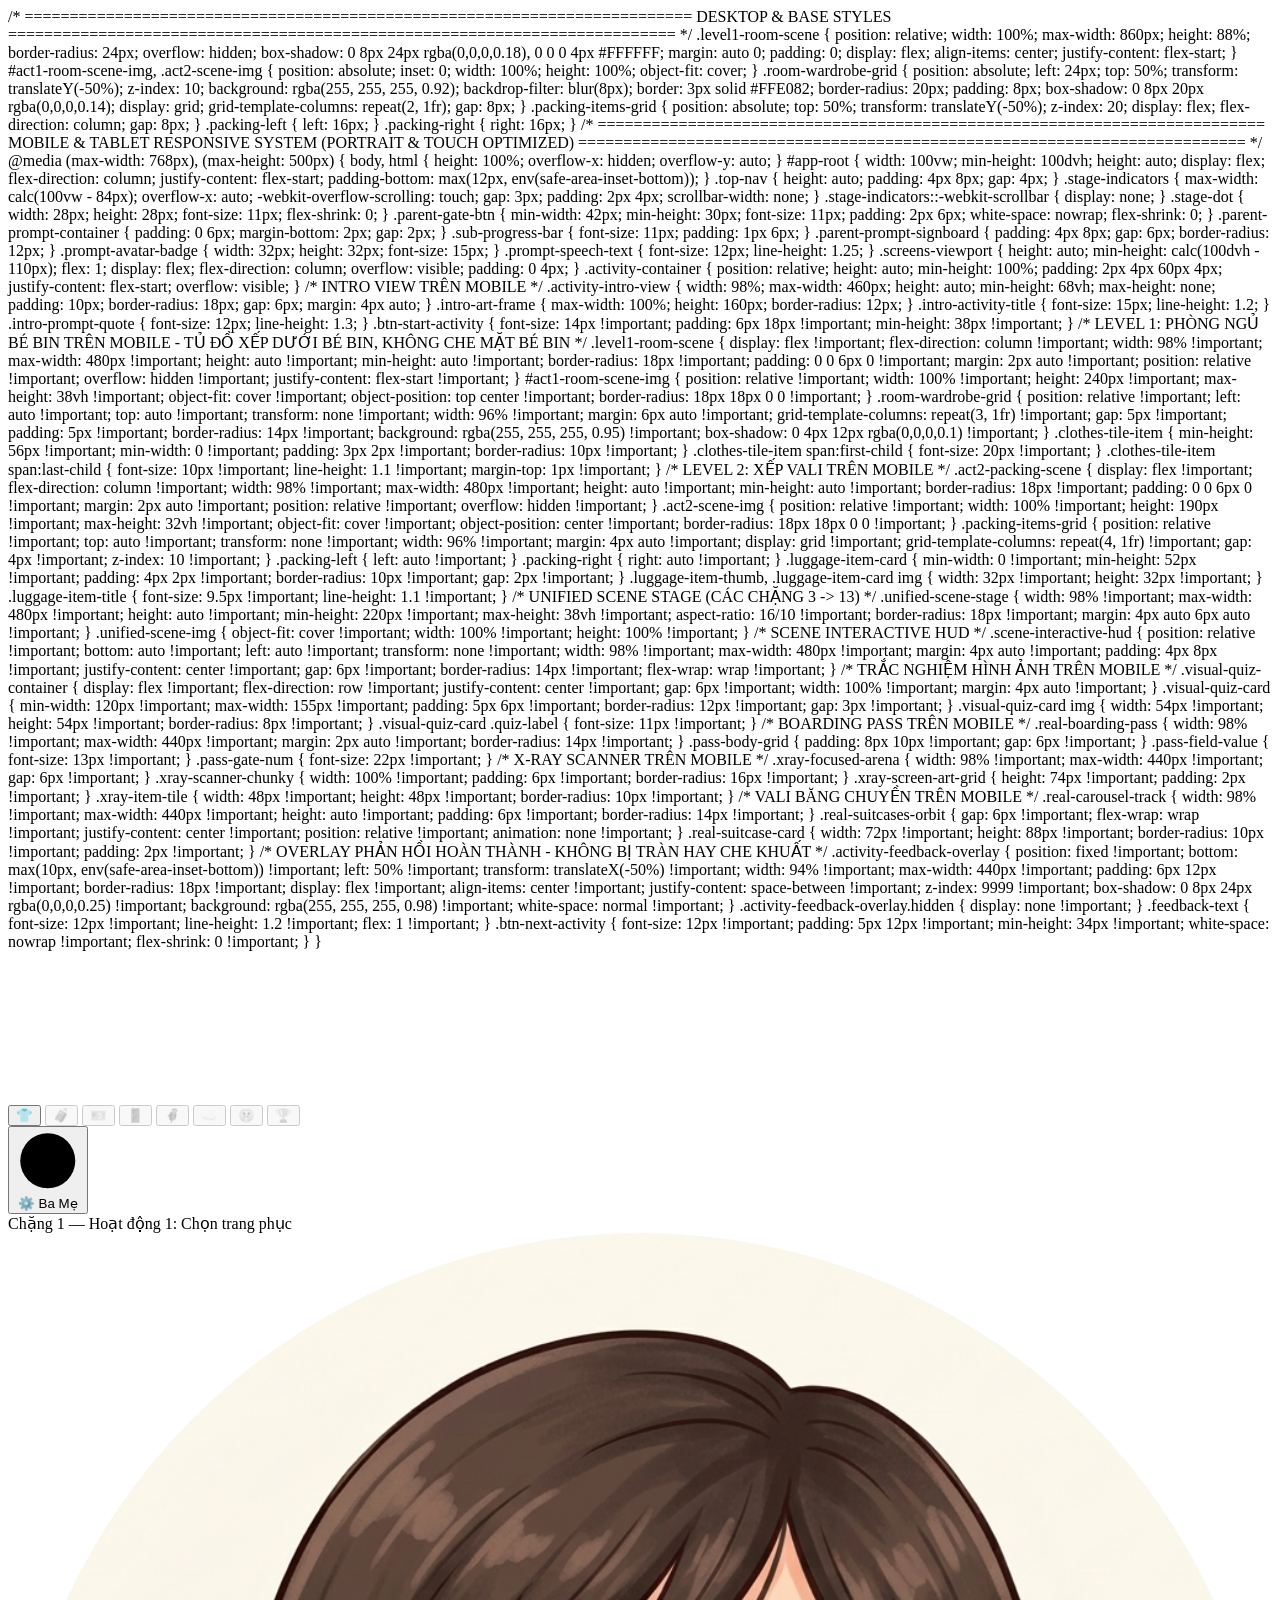
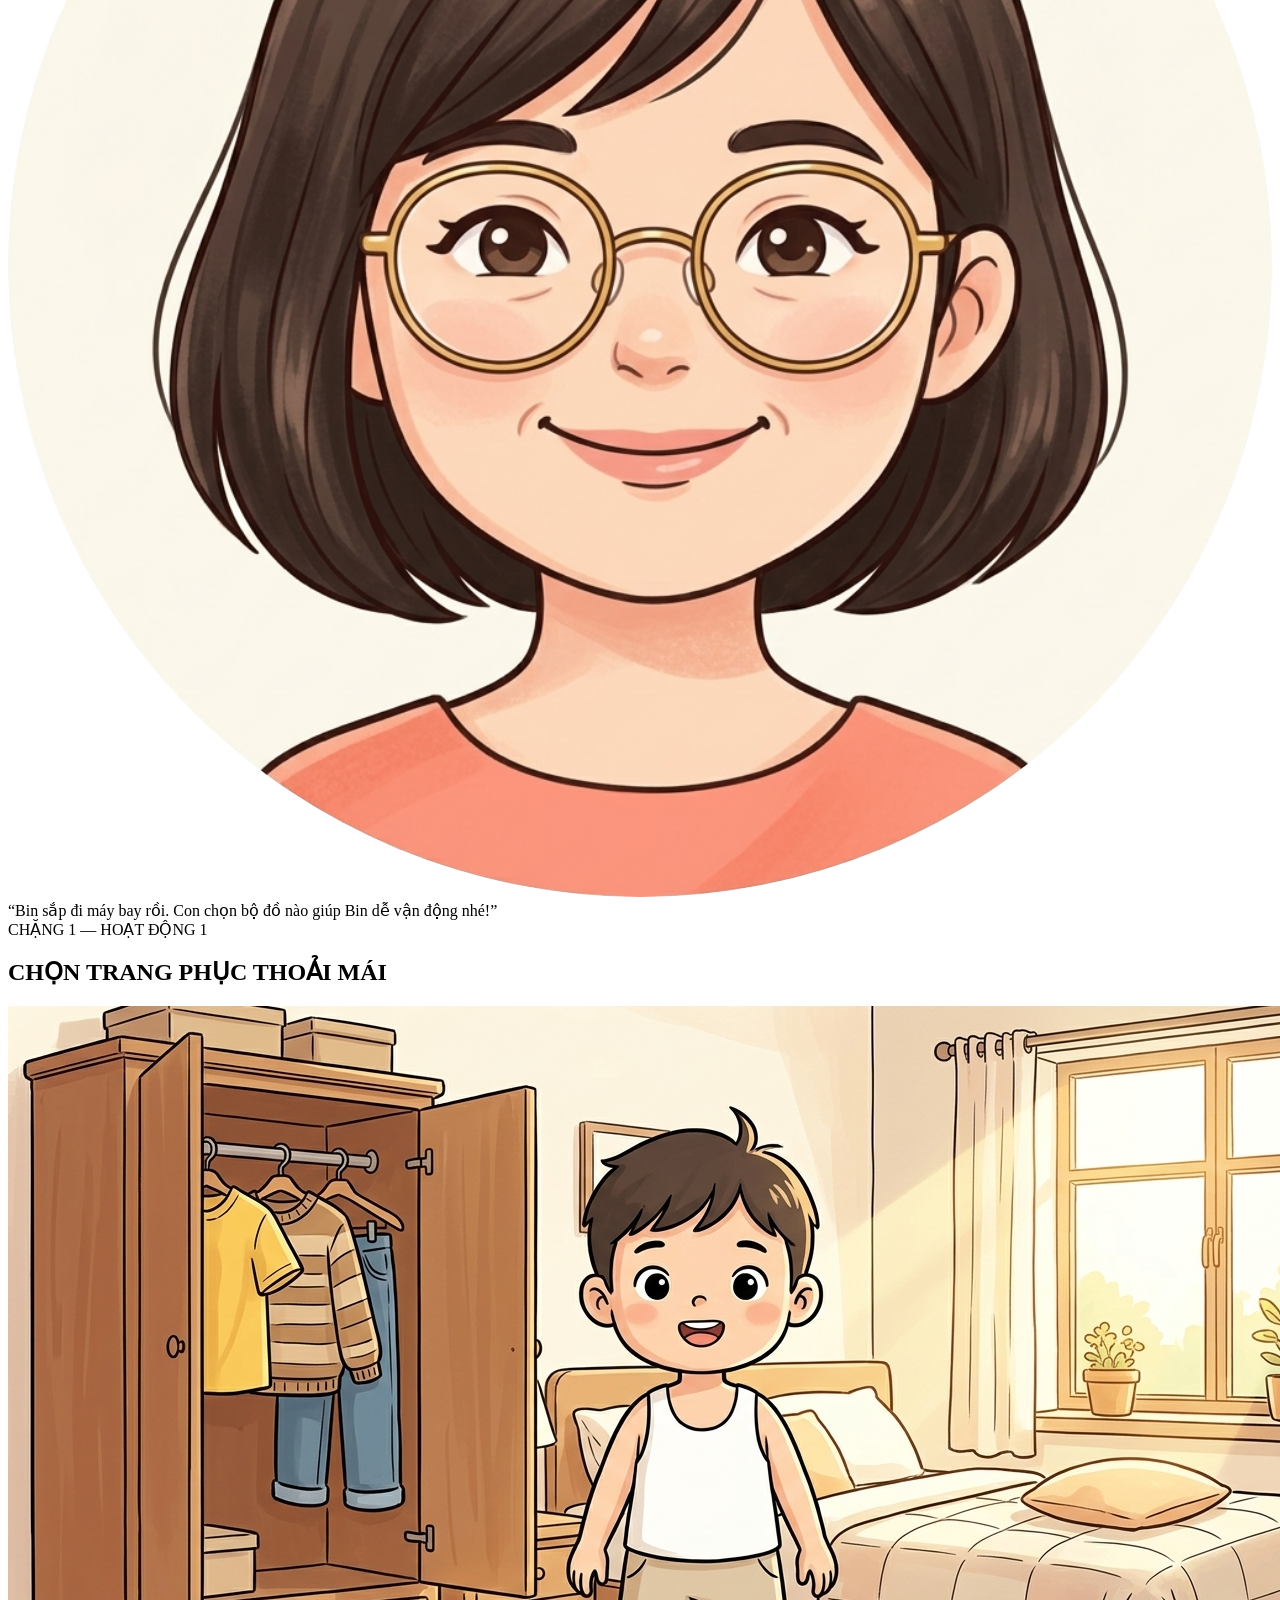
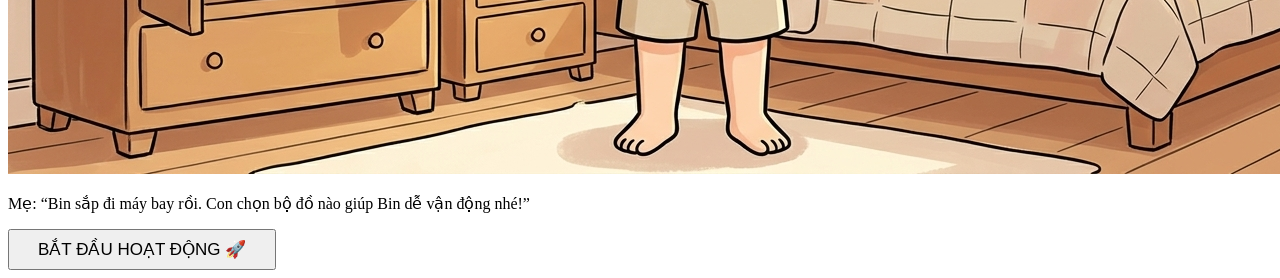
==== index.html @ 5a69c2fc "Mobile UI Optimization: Responsive layout for mobile portrait, prevent wardrobe and suitcase UI from" ====
<!DOCTYPE html>
<html lang="vi">
<head>
    <meta charset="UTF-8">
    <meta name="viewport" content="width=device-width, initial-scale=1.0, maximum-scale=3.0, user-scalable=yes, viewport-fit=cover">
    <title>Cùng Bé Bin Đi Máy Bay (13 Hoạt Động Kỹ Năng Độc Lập - Master Storybook UI)</title>
    <link rel="preconnect" href="https://fonts.googleapis.com">
    <link rel="preconnect" href="https://fonts.gstatic.com" crossorigin>
    <link href="https://fonts.googleapis.com/css2?family=Nunito:wght@700;800;900&display=swap" rel="stylesheet">
/* ==========================================================================
   DESKTOP & BASE STYLES
   ========================================================================== */
.level1-room-scene {
    position: relative;
    width: 100%;
    max-width: 860px;
    height: 88%;
    border-radius: 24px;
    overflow: hidden;
    box-shadow: 0 8px 24px rgba(0,0,0,0.18), 0 0 0 4px #FFFFFF;
    margin: auto 0;
    padding: 0;
    display: flex;
    align-items: center;
    justify-content: flex-start;
}
#act1-room-scene-img, .act2-scene-img {
    position: absolute;
    inset: 0;
    width: 100%;
    height: 100%;
    object-fit: cover;
}
.room-wardrobe-grid {
    position: absolute;
    left: 24px;
    top: 50%;
    transform: translateY(-50%);
    z-index: 10;
    background: rgba(255, 255, 255, 0.92);
    backdrop-filter: blur(8px);
    border: 3px solid #FFE082;
    border-radius: 20px;
    padding: 8px;
    box-shadow: 0 8px 20px rgba(0,0,0,0.14);
    display: grid;
    grid-template-columns: repeat(2, 1fr);
    gap: 8px;
}
.packing-items-grid {
    position: absolute;
    top: 50%;
    transform: translateY(-50%);
    z-index: 20;
    display: flex;
    flex-direction: column;
    gap: 8px;
}
.packing-left { left: 16px; }
.packing-right { right: 16px; }

/* ==========================================================================
   MOBILE & TABLET RESPONSIVE SYSTEM (PORTRAIT & TOUCH OPTIMIZED)
   ========================================================================== */
@media (max-width: 768px), (max-height: 500px) {
    body, html {
        height: 100%;
        overflow-x: hidden;
        overflow-y: auto;
    }
    #app-root {
        width: 100vw;
        min-height: 100dvh;
        height: auto;
        display: flex;
        flex-direction: column;
        justify-content: flex-start;
        padding-bottom: max(12px, env(safe-area-inset-bottom));
    }
    .top-nav {
        height: auto;
        padding: 4px 8px;
        gap: 4px;
    }
    .stage-indicators {
        max-width: calc(100vw - 84px);
        overflow-x: auto;
        -webkit-overflow-scrolling: touch;
        gap: 3px;
        padding: 2px 4px;
        scrollbar-width: none;
    }
    .stage-indicators::-webkit-scrollbar {
        display: none;
    }
    .stage-dot {
        width: 28px;
        height: 28px;
        font-size: 11px;
        flex-shrink: 0;
    }
    .parent-gate-btn {
        min-width: 42px;
        min-height: 30px;
        font-size: 11px;
        padding: 2px 6px;
        white-space: nowrap;
        flex-shrink: 0;
    }
    .parent-prompt-container {
        padding: 0 6px;
        margin-bottom: 2px;
        gap: 2px;
    }
    .sub-progress-bar {
        font-size: 11px;
        padding: 1px 6px;
    }
    .parent-prompt-signboard {
        padding: 4px 8px;
        gap: 6px;
        border-radius: 12px;
    }
    .prompt-avatar-badge {
        width: 32px;
        height: 32px;
        font-size: 15px;
    }
    .prompt-speech-text {
        font-size: 12px;
        line-height: 1.25;
    }
    .screens-viewport {
        height: auto;
        min-height: calc(100dvh - 110px);
        flex: 1;
        display: flex;
        flex-direction: column;
        overflow: visible;
        padding: 0 4px;
    }
    .activity-container {
        position: relative;
        height: auto;
        min-height: 100%;
        padding: 2px 4px 60px 4px;
        justify-content: flex-start;
        overflow: visible;
    }

    /* INTRO VIEW TRÊN MOBILE */
    .activity-intro-view {
        width: 98%;
        max-width: 460px;
        height: auto;
        min-height: 68vh;
        max-height: none;
        padding: 10px;
        border-radius: 18px;
        gap: 6px;
        margin: 4px auto;
    }
    .intro-art-frame {
        max-width: 100%;
        height: 160px;
        border-radius: 12px;
    }
    .intro-activity-title {
        font-size: 15px;
        line-height: 1.2;
    }
    .intro-prompt-quote {
        font-size: 12px;
        line-height: 1.3;
    }
    .btn-start-activity {
        font-size: 14px !important;
        padding: 6px 18px !important;
        min-height: 38px !important;
    }

    /* LEVEL 1: PHÒNG NGỦ BÉ BIN TRÊN MOBILE - TỦ ĐỒ XẾP DƯỚI BÉ BIN, KHÔNG CHE MẶT BÉ BIN */
    .level1-room-scene {
        display: flex !important;
        flex-direction: column !important;
        width: 98% !important;
        max-width: 480px !important;
        height: auto !important;
        min-height: auto !important;
        border-radius: 18px !important;
        padding: 0 0 6px 0 !important;
        margin: 2px auto !important;
        position: relative !important;
        overflow: hidden !important;
        justify-content: flex-start !important;
    }
    #act1-room-scene-img {
        position: relative !important;
        width: 100% !important;
        height: 240px !important;
        max-height: 38vh !important;
        object-fit: cover !important;
        object-position: top center !important;
        border-radius: 18px 18px 0 0 !important;
    }
    .room-wardrobe-grid {
        position: relative !important;
        left: auto !important;
        top: auto !important;
        transform: none !important;
        width: 96% !important;
        margin: 6px auto !important;
        grid-template-columns: repeat(3, 1fr) !important;
        gap: 5px !important;
        padding: 5px !important;
        border-radius: 14px !important;
        background: rgba(255, 255, 255, 0.95) !important;
        box-shadow: 0 4px 12px rgba(0,0,0,0.1) !important;
    }
    .clothes-tile-item {
        min-height: 56px !important;
        min-width: 0 !important;
        padding: 3px 2px !important;
        border-radius: 10px !important;
    }
    .clothes-tile-item span:first-child {
        font-size: 20px !important;
    }
    .clothes-tile-item span:last-child {
        font-size: 10px !important;
        line-height: 1.1 !important;
        margin-top: 1px !important;
    }

    /* LEVEL 2: XẾP VALI TRÊN MOBILE */
    .act2-packing-scene {
        display: flex !important;
        flex-direction: column !important;
        width: 98% !important;
        max-width: 480px !important;
        height: auto !important;
        min-height: auto !important;
        border-radius: 18px !important;
        padding: 0 0 6px 0 !important;
        margin: 2px auto !important;
        position: relative !important;
        overflow: hidden !important;
    }
    .act2-scene-img {
        position: relative !important;
        width: 100% !important;
        height: 190px !important;
        max-height: 32vh !important;
        object-fit: cover !important;
        object-position: center !important;
        border-radius: 18px 18px 0 0 !important;
    }
    .packing-items-grid {
        position: relative !important;
        top: auto !important;
        transform: none !important;
        width: 96% !important;
        margin: 4px auto !important;
        display: grid !important;
        grid-template-columns: repeat(4, 1fr) !important;
        gap: 4px !important;
        z-index: 10 !important;
    }
    .packing-left { left: auto !important; }
    .packing-right { right: auto !important; }
    .luggage-item-card {
        min-width: 0 !important;
        min-height: 52px !important;
        padding: 4px 2px !important;
        border-radius: 10px !important;
        gap: 2px !important;
    }
    .luggage-item-thumb, .luggage-item-card img {
        width: 32px !important;
        height: 32px !important;
    }
    .luggage-item-title {
        font-size: 9.5px !important;
        line-height: 1.1 !important;
    }

    /* UNIFIED SCENE STAGE (CÁC CHẶNG 3 -> 13) */
    .unified-scene-stage {
        width: 98% !important;
        max-width: 480px !important;
        height: auto !important;
        min-height: 220px !important;
        max-height: 38vh !important;
        aspect-ratio: 16/10 !important;
        border-radius: 18px !important;
        margin: 4px auto 6px auto !important;
    }
    .unified-scene-img {
        object-fit: cover !important;
        width: 100% !important;
        height: 100% !important;
    }

    /* SCENE INTERACTIVE HUD */
    .scene-interactive-hud {
        position: relative !important;
        bottom: auto !important;
        left: auto !important;
        transform: none !important;
        width: 98% !important;
        max-width: 480px !important;
        margin: 4px auto !important;
        padding: 4px 8px !important;
        justify-content: center !important;
        gap: 6px !important;
        border-radius: 14px !important;
        flex-wrap: wrap !important;
    }

    /* TRẮC NGHIỆM HÌNH ẢNH TRÊN MOBILE */
    .visual-quiz-container {
        display: flex !important;
        flex-direction: row !important;
        justify-content: center !important;
        gap: 6px !important;
        width: 100% !important;
        margin: 4px auto !important;
    }
    .visual-quiz-card {
        min-width: 120px !important;
        max-width: 155px !important;
        padding: 5px 6px !important;
        border-radius: 12px !important;
        gap: 3px !important;
    }
    .visual-quiz-card img {
        width: 54px !important;
        height: 54px !important;
        border-radius: 8px !important;
    }
    .visual-quiz-card .quiz-label {
        font-size: 11px !important;
    }

    /* BOARDING PASS TRÊN MOBILE */
    .real-boarding-pass {
        width: 98% !important;
        max-width: 440px !important;
        margin: 2px auto !important;
        border-radius: 14px !important;
    }
    .pass-body-grid {
        padding: 8px 10px !important;
        gap: 6px !important;
    }
    .pass-field-value {
        font-size: 13px !important;
    }
    .pass-gate-num {
        font-size: 22px !important;
    }

    /* X-RAY SCANNER TRÊN MOBILE */
    .xray-focused-arena {
        width: 98% !important;
        max-width: 440px !important;
        gap: 6px !important;
    }
    .xray-scanner-chunky {
        width: 100% !important;
        padding: 6px !important;
        border-radius: 16px !important;
    }
    .xray-screen-art-grid {
        height: 74px !important;
        padding: 2px !important;
    }
    .xray-item-tile {
        width: 48px !important;
        height: 48px !important;
        border-radius: 10px !important;
    }

    /* VALI BĂNG CHUYỀN TRÊN MOBILE */
    .real-carousel-track {
        width: 98% !important;
        max-width: 440px !important;
        height: auto !important;
        padding: 6px !important;
        border-radius: 14px !important;
    }
    .real-suitcases-orbit {
        gap: 6px !important;
        flex-wrap: wrap !important;
        justify-content: center !important;
        position: relative !important;
        animation: none !important;
    }
    .real-suitcase-card {
        width: 72px !important;
        height: 88px !important;
        border-radius: 10px !important;
        padding: 2px !important;
    }

    /* OVERLAY PHẢN HỒI HOÀN THÀNH - KHÔNG BỊ TRÀN HAY CHE KHUẤT */
    .activity-feedback-overlay {
        position: fixed !important;
        bottom: max(10px, env(safe-area-inset-bottom)) !important;
        left: 50% !important;
        transform: translateX(-50%) !important;
        width: 94% !important;
        max-width: 440px !important;
        padding: 6px 12px !important;
        border-radius: 18px !important;
        display: flex !important;
        align-items: center !important;
        justify-content: space-between !important;
        z-index: 9999 !important;
        box-shadow: 0 8px 24px rgba(0,0,0,0.25) !important;
        background: rgba(255, 255, 255, 0.98) !important;
        white-space: normal !important;
    }
    .activity-feedback-overlay.hidden {
        display: none !important;
    }
    .feedback-text {
        font-size: 12px !important;
        line-height: 1.2 !important;
        flex: 1 !important;
    }
    .btn-next-activity {
        font-size: 12px !important;
        padding: 5px 12px !important;
        min-height: 34px !important;
        white-space: nowrap !important;
        flex-shrink: 0 !important;
    }
}
    </style>

<script>
// Tự động tìm nạp ảnh từ bất kỳ thư mục nào trên GitHub (image/, root, assets/images/, Demo.plane/image/)
window.addEventListener('error', function(e) {
  if (e.target && e.target.tagName === 'IMG') {
    const img = e.target;
    const src = img.getAttribute('src') || '';
    if (!src || src.startsWith('data:')) return;

    if (img.dataset.tryCount === undefined) img.dataset.tryCount = '0';
    let count = parseInt(img.dataset.tryCount);
    if (count >= 4) return;
    img.dataset.tryCount = (count + 1).toString();

    const filename = src.split('/').pop().split('?')[0];
    if (!filename) return;

    const candidatePaths = [
      filename,
      'image/' + filename,
      'assets/images/' + filename,
      'Demo.plane/image/' + filename
    ];

    img.src = candidatePaths[count % candidatePaths.length];
  }
}, true);
</script>
<style id="runtime-hotfix-css">
/* ===== HOTFIX SHELL ===== */
.hidden { display: none !important; }
.activity-container { display: none; }
.activity-container.active { display: block; }
.activity-intro-view.hidden,
.activity-gameplay-view.hidden,
.activity-feedback-overlay.hidden { display: none !important; }

.parent-modal-overlay {
  display: none;
  position: fixed;
  inset: 0;
  z-index: 9999;
  background: rgba(22,34,49,.55);
  align-items: center;
  justify-content: center;
  padding: 18px;
}
.parent-modal-overlay.open { display: flex; }
.parent-control-card {
  width: min(720px, 94vw);
  max-height: 88vh;
  overflow: auto;
  background: #fff;
  border-radius: 24px;
  padding: 18px;
  box-shadow: 0 20px 60px rgba(0,0,0,.25);
}
.golden-medal-modal {
  display: none;
  position: fixed;
  inset: 8% 10%;
  z-index: 9000;
  background: rgba(255,255,255,.97);
  border-radius: 28px;
  padding: 20px;
  text-align: center;
  box-shadow: 0 20px 70px rgba(0,0,0,.28);
}
.golden-medal-modal.show { display: block; }

.stage-dot.locked { opacity: .38; cursor: not-allowed; filter: grayscale(1); }
.stage-dot.completed { opacity: .9; }
.stage-dot.active { opacity: 1; filter: none; }

.asset-load-error {
  display:flex;
  align-items:center;
  justify-content:center;
  min-height:140px;
  border:2px dashed #d66;
  background:#fff7f7;
  color:#9d2929;
  border-radius:16px;
  padding:12px;
  font:700 14px/1.4 system-ui,sans-serif;
  text-align:center;
}

#bin-character-mount-lvl1 {
  position: relative;
  min-width: 180px;
  min-height: 300px;
}
.bin-runtime-base,
.bin-runtime-layer {
  position:absolute;
  left:50%;
  transform:translateX(-50%);
  object-fit:contain;
  pointer-events:none;
}
.bin-runtime-base {
  inset:0;
  width:100%;
  height:100%;
}
.bin-runtime-layer.shirt { width:48%; top:31%; z-index:3; }
.bin-runtime-layer.pants { width:46%; top:55%; z-index:4; }
.bin-runtime-layer.shoes { width:52%; top:78%; z-index:5; }

.runtime-selected {
  outline: 4px solid #4CAF50 !important;
  border-color: #4CAF50 !important;
  background: #E8F5E9 !important;
  transform: scale(1.05);
  box-shadow: 0 0 0 4px #A5D6A7, 0 6px 16px rgba(76, 175, 80, 0.35) !important;
}
.clothes-tile-item.shake-wobble,
.luggage-item-card.shake-wobble {
  animation: runtimeShake 0.4s ease-in-out;
  border-color: #E53935 !important;
  background: #FFEBEE !important;
}
.luggage-item-card {
  position: relative;
  transition: all 0.2s cubic-bezier(0.34, 1.56, 0.64, 1);
}
.luggage-item-card.runtime-packed {
  opacity: 0.88;
  background: #E8F5E9 !important;
  border-color: #2E7D32 !important;
  box-shadow: 0 0 0 3px #81C784, 0 4px 12px rgba(46, 125, 50, 0.3) !important;
  pointer-events: none;
}
.luggage-item-card.runtime-packed::after {
  content: '✓ ĐÃ XẾP';
  position: absolute;
  right: -6px;
  top: -8px;
  background: #2E7D32;
  color: white;
  font-size: 10px;
  font-weight: 900;
  padding: 2px 8px;
  border-radius: 999px;
  box-shadow: 0 2px 6px rgba(0,0,0,0.25);
  z-index: 5;
}
.xray-item-tile.runtime-checked {
  outline:4px solid #4caf50;
  border-radius:14px;
}
.gate-hud-btn.runtime-correct {
  background:#c8f7d1 !important;
  border-color:#2e7d32 !important;
}
.real-suitcase-card.runtime-wrong {
  animation: runtimeShake .25s linear 2;
}
@keyframes runtimeShake {
  0%, 100% { transform: translateX(0); }
  25% { transform: translateX(-6px); }
  75% { transform: translateX(6px); }
}

/* ===== REMOVE WHITE BOX AROUND BIN ===== */
.room-bin-character-mount,
#bin-character-mount-lvl1,
.bin-character-frame,
.bin-character-mount {
    background: transparent !important;
    background-color: transparent !important;
    border: none !important;
    outline: none !important;
    box-shadow: none !important;
    border-radius: 0 !important;
    overflow: visible !important;
}

#bin-character-mount-lvl1 img,
.bin-character-frame img,
.bin-character-mount img,
.bin-runtime-base,
.bin-runtime-layer {
    background: transparent !important;
    background-color: transparent !important;
    border: none !important;
    outline: none !important;
    box-shadow: none !important;
}

.room-bin-character-mount::before,
.room-bin-character-mount::after,
.bin-character-frame::before,
.bin-character-frame::after,
.bin-character-mount::before,
.bin-character-mount::after {
    content: none !important;
    display: none !important;
}
</style>

</head>
<body>
    <div id="app-root">
        <!-- Canvas Pháo hoa, Sao lấp lánh & Trái tim -->
        <canvas id="effects-canvas"></canvas>

        <!-- TẦNG 1: TOP BAR - 8 CHẶNG LỚN & CỔNG BA MẸ -->
        <header class="top-nav">
            <nav class="stage-indicators" aria-label="Tiến trình 8 chặng chuyến bay">
                <button class="stage-dot active" data-stage="1" aria-label="Chặng 1: Chuẩn bị trang phục">👕</button>
                <button class="stage-dot locked" data-stage="2" aria-label="Chặng 2: Xếp hành lý">🧳</button>
                <button class="stage-dot locked" data-stage="3" aria-label="Chặng 3: Kiểm tra an ninh">🎫</button>
                <button class="stage-dot locked" data-stage="4" aria-label="Chặng 4: Tìm Cổng Bay">🚪</button>
                <button class="stage-dot locked" data-stage="5" aria-label="Chặng 5: Ngồi trên máy bay">🦸</button>
                <button class="stage-dot locked" data-stage="6" aria-label="Chặng 6: Ngắm mây">☁️</button>
                <button class="stage-dot locked" data-stage="7" aria-label="Chặng 7: Lịch sự">🤫</button>
                <button class="stage-dot locked" data-stage="8" aria-label="Chặng 8: Hạ cánh & Nhận vali">🏆</button>
            </nav>

            <!-- Cổng Ba Mẹ (Giữ 3 giây để mở) -->
            <button id="btn-parent-gate" class="tycoon-btn parent-gate-btn" aria-label="Cổng Ba Mẹ (Giữ 3 giây)">
                <svg class="parent-hold-ring" viewBox="0 0 60 60">
                    <circle id="parent-ring-circle" cx="30" cy="30" r="26"></circle>
                </svg>
                ⚙️ <span>Ba Mẹ</span>
            </button>
        </header>

        <!-- TẦNG 2: TIẾN TRÌNH PHỤ & LỜI THOẠI BA MẸ ĐỌC -->
        <div class="parent-prompt-container">
            <div id="sub-progress-bar" class="sub-progress-bar">
                <span id="sub-progress-text">Chặng 1 — Hoạt động 1: Chọn trang phục</span>
            </div>

            <div class="parent-prompt-signboard">
                <div id="parent-prompt-avatar" class="prompt-avatar-badge">👩</div>
                <span id="parent-prompt-text" class="prompt-speech-text">“Bin sắp đi máy bay rồi. Con chọn bộ đồ nào giúp Bin dễ vận động nhé!”</span>
            </div>
        </div>

        <!-- TẦNG 3: VIEWPORT 13 HOẠT ĐỘNG ĐỘC LẬP -->
        <main class="screens-viewport">

            <!-- ==========================================================================
                 CHẶNG 1 — HOẠT ĐỘNG 1: CHỌN TRANG PHỤC THOẢI MÁI (100% JPG ARTWORK)
                 ========================================================================== -->
            <section id="act-1" class="activity-container active" data-act="1" data-stage="1">
                <div class="activity-intro-view" id="intro-act-1">
                    <span class="intro-header-badge">CHẶNG 1 — HOẠT ĐỘNG 1</span>
                    <h2 class="intro-activity-title">CHỌN TRANG PHỤC THOẢI MÁI</h2>
                    <div class="intro-art-frame">
                        <img src="act1_bedroom_initial_bin_1787803669361.jpg" alt="Phòng ngủ Bé Bin">
                    </div>
                    <p class="intro-prompt-quote">Mẹ: “Bin sắp đi máy bay rồi. Con chọn bộ đồ nào giúp Bin dễ vận động nhé!”</p>
                    <button class="tycoon-btn tycoon-btn-primary btn-start-activity" data-act="1" style="font-size: 17px; padding: 8px 28px;">
                        BẮT ĐẦU HOẠT ĐỘNG 🚀
                    </button>
                </div>

                <div class="activity-gameplay-view hidden" id="gameplay-act-1">
                    <div class="level1-room-scene">
                        <!-- Bối cảnh 16:9 của Bé Bin trong phòng ngủ -->
                        <img id="act1-room-scene-img" src="act1_bedroom_initial_bin_1787803669361.jpg" alt="Phòng ngủ Bé Bin">

                        <!-- Tủ quần áo bên trái căn phòng (Desktop) / Bên dưới Bé Bin (Mobile) -->
                        <div class="room-wardrobe-grid">
                            <button class="clothes-tile-item" data-clothing-item="true" data-fit="soft" data-type="shirt">
                                <span>👕</span>
                                <span>Áo thun máy bay</span>
                            </button>
                            <button class="clothes-tile-item" data-clothing-item="true" data-fit="stiff" data-type="jeans">
                                <span>👖</span>
                                <span>Quần bò cứng</span>
                            </button>
                            <button class="clothes-tile-item" data-clothing-item="true" data-fit="soft" data-type="pants">
                                <span>🩳</span>
                                <span>Quần short cam</span>
                            </button>
                            <button class="clothes-tile-item" data-clothing-item="true" data-fit="stiff" data-type="dress">
                                <span>👗</span>
                                <span>Bộ yếm rườm rà</span>
                            </button>
                            <button class="clothes-tile-item" data-clothing-item="true" data-fit="soft" data-type="shoes">
                                <span>👟</span>
                                <span>Giày dán xé</span>
                            </button>
                            <button class="clothes-tile-item" data-clothing-item="true" data-fit="stiff" data-type="boots">
                                <span>🥾</span>
                                <span>Bốt cao cổ</span>
                            </button>
                        </div>
                    </div>

                    <div class="activity-feedback-overlay hidden" id="feedback-act-1">
                        <span class="feedback-text">Mẹ: “Bin sẵn sàng rồi! Mình đi xếp vali nhé!”</span>
                        <button class="tycoon-btn tycoon-btn-green btn-next-activity" data-next="2">
                            TIẾP TỤC 🧳 ➡️
                        </button>
                    </div>
                </div>
            </section>

            <!-- ==========================================================================
                 CHẶNG 2 — HOẠT ĐỘNG 2: XẾP ĐỒ VÀO VALI (100% JPG ARTWORK)
                 ========================================================================== -->
            <section id="act-2" class="activity-container" data-act="2" data-stage="2">
                <div class="activity-intro-view" id="intro-act-2">
                    <span class="intro-header-badge">CHẶNG 2 — HOẠT ĐỘNG 2</span>
                    <h2 class="intro-activity-title">XẾP ĐỒ VÀO VALI</h2>
                    <div class="intro-art-frame">
                        <img src="act2_packing_dad_bin_exact_1787803736224.jpg" alt="Bé Bin và Bố xếp đồ vào vali">
                    </div>
                    <p class="intro-prompt-quote">Bố: “Bin mang gì đi máy bay nhỉ? Con xếp vali giúp Bin nhé!”</p>
                    <button class="tycoon-btn tycoon-btn-primary btn-start-activity" data-act="2" style="font-size: 17px; padding: 8px 28px;">
                        BẮT ĐẦU HOẠT ĐỘNG 🚀
                    </button>
                </div>

                <div class="activity-gameplay-view hidden" id="gameplay-act-2">
                    <div class="level1-room-scene act2-packing-scene">
                        <!-- Ảnh nền Vali Mở Rộng 16:9 cùng Bố và Bé Bin -->
                        <img class="act2-scene-img" src="act2_packing_dad_bin_exact_1787803736224.jpg" alt="Vali mở xếp đồ">

                        <!-- Cột đồ bên trái (Desktop) / Hàng đồ trên (Mobile) -->
                        <div class="packing-items-grid packing-left">
                            <button class="luggage-item-card" data-luggage-item="true" data-category="PACK" data-name="Bỉm em bé">
                                <img class="luggage-item-thumb" src="item_diaper_bin_1787805919326.jpg" alt="Bỉm em bé">
                                <span class="luggage-item-title">Bỉm em bé</span>
                            </button>
                            <button class="luggage-item-card" data-luggage-item="true" data-category="PACK" data-name="Gấu bông nhỏ">
                                <img class="luggage-item-thumb" src="item_teddy_bin_1787805945593.jpg" alt="Gấu bông nhỏ">
                                <span class="luggage-item-title">Gấu bông nhỏ</span>
                            </button>
                            <button class="luggage-item-card" data-luggage-item="true" data-category="PACK" data-name="Quần áo mềm">
                                <img class="luggage-item-thumb" src="item_clothes_bin_1787805969758.jpg" alt="Quần áo mềm">
                                <span class="luggage-item-title">Quần áo mềm</span>
                            </button>
                            <button class="luggage-item-card" data-luggage-item="true" data-category="LEAVE_HOME" data-name="Kéo nhọn">
                                <img class="luggage-item-thumb" src="item_sharp_scissors_1787806087872.jpg" alt="Kéo nhọn">
                                <span class="luggage-item-title">Kéo nhọn</span>
                            </button>
                        </div>

                        <!-- Cột đồ bên phải (Desktop) / Hàng đồ dưới (Mobile) -->
                        <div class="packing-items-grid packing-right">
                            <button class="luggage-item-card" data-luggage-item="true" data-category="PACK" data-name="Bàn chải">
                                <img class="luggage-item-thumb" src="item_toothbrush_bin_1787805999817.jpg" alt="Bàn chải">
                                <span class="luggage-item-title">Bàn chải</span>
                            </button>
                            <button class="luggage-item-card" data-luggage-item="true" data-category="PACK" data-name="Mũ che nắng">
                                <img class="luggage-item-thumb" src="item_sunhat_bin_1787806030489.jpg" alt="Mũ che nắng">
                                <span class="luggage-item-title">Mũ che nắng</span>
                            </button>
                            <button class="luggage-item-card" data-luggage-item="true" data-category="LEAVE_HOME" data-name="Ô tô to">
                                <img class="luggage-item-thumb" src="item_big_car_toy_1787806058422.jpg" alt="Ô tô to">
                                <span class="luggage-item-title">Ô tô to</span>
                            </button>
                            <button class="luggage-item-card" data-luggage-item="true" data-category="LEAVE_HOME" data-name="Bình nước lớn">
                                <img class="luggage-item-thumb" src="item_large_bottle_1787806116315.jpg" alt="Bình nước lớn">
                                <span class="luggage-item-title">Bình nước lớn</span>
                            </button>
                        </div>
                    </div>

                    <div class="activity-feedback-overlay hidden" id="feedback-act-2">
                        <span class="feedback-text">Mẹ: “Vali của Bin sẵn sàng rồi! Đến sân bay thôi!”</span>
                        <button class="tycoon-btn tycoon-btn-green btn-next-activity" data-next="3">
                            ĐẾN SÂN BAY 🚗 ➡️
                        </button>
                    </div>
                </div>
            </section>

            <!-- ==========================================================================
                 CHẶNG 3 — HOẠT ĐỘNG 3: KIỂM TRA VÉ & CHỌN SỐ GHẾ (100% JPG ARTWORK)
                 ========================================================================== -->
            <section id="act-3" class="activity-container" data-act="3" data-stage="3">
                <div class="activity-intro-view" id="intro-act-3">
                    <span class="intro-header-badge">CHẶNG 3 — HOẠT ĐỘNG 3</span>
                    <h2 class="intro-activity-title">KIỂM TRA VÉ & CHỌN SỐ GHẾ</h2>
                    <div class="intro-art-frame">
                        <img src="act3_checkin_mom_bin_exact_1787803769855.jpg" alt="Quầy làm thủ tục sân bay">
                    </div>
                    <p class="intro-prompt-quote">Mẹ: “Đến quầy kiểm tra rồi. Con tìm và chọn số ghế của Bin trên vé nhé!”</p>
                    <button class="tycoon-btn tycoon-btn-primary btn-start-activity" data-act="3" style="font-size: 17px; padding: 8px 28px;">
                        BẮT ĐẦU HOẠT ĐỘNG 🚀
                    </button>
                </div>

                <div class="activity-gameplay-view hidden" id="gameplay-act-3">
                    <div style="display: flex; flex-direction: column; align-items: center; justify-content: center; width: 100%; height: 88%; gap: 14px;">
                        
                        <div style="background: rgba(255, 255, 255, 0.95); padding: 6px 20px; border-radius: 999px; font-size: 14px; font-weight: 900; color: #0277BD; border: 2px solid #81D4FA; box-shadow: 0 4px 10px rgba(0,0,0,0.06);">
                            👇 Chạm vào ô <strong style="color: #E65100;">SỐ GHẾ</strong> trên vé để khoanh tròn và xác nhận
                        </div>

                        <!-- THẺ LÊN MÁY BAY CHUẨN CỦA BÉ BIN -->
                        <div class="real-boarding-pass" id="boarding-pass-card" style="width: 100%; max-width: 660px; background: #FFFFFF; border-radius: 24px; border: 4px solid #0288D1; box-shadow: 0 14px 35px rgba(2, 136, 209, 0.22); overflow: hidden; position: relative;">
                            <!-- Dải tiêu đề vé -->
                            <div style="background: linear-gradient(90deg, #0288D1, #01579B); color: white; padding: 12px 24px; display: flex; justify-content: space-between; align-items: center;">
                                <div style="font-weight: 900; font-size: 16px; display: flex; align-items: center; gap: 8px;">
                                    <span>✈️ THẺ LÊN MÁY BAY (BOARDING PASS)</span>
                                </div>
                                <div style="font-weight: 900; font-size: 14px; background: rgba(255,255,255,0.25); padding: 4px 14px; border-radius: 999px;">
                                    CHUYẾN BAY VN-304
                                </div>
                            </div>
                            
                            <!-- Nội dung vé máy bay -->
                            <div style="padding: 22px 26px; background: #FFFDF9; display: grid; grid-template-columns: 1.4fr 1fr; gap: 16px; align-items: center;">
                                <div style="display: flex; flex-direction: column; gap: 12px;">
                                    <div>
                                        <div style="font-size: 11px; font-weight: 800; color: #78909C; text-transform: uppercase;">HÀNH KHÁCH / PASSENGER</div>
                                        <div style="font-size: 22px; font-weight: 900; color: #01579B;">BÉ BIN 🧒</div>
                                    </div>
                                    
                                    <div style="display: flex; gap: 16px; align-items: center;">
                                        <div>
                                            <div style="font-size: 11px; font-weight: 800; color: #78909C;">TỪ / FROM</div>
                                            <div style="font-size: 17px; font-weight: 900; color: #263238;">HÀ NỘI (HAN)</div>
                                        </div>
                                        <div style="font-size: 22px; color: #0288D1; font-weight: 900;">➔</div>
                                        <div>
                                            <div style="font-size: 11px; font-weight: 800; color: #78909C;">ĐẾN / TO</div>
                                            <div style="font-size: 17px; font-weight: 900; color: #263238;">ĐÀ NẴNG (DAD)</div>
                                        </div>
                                    </div>
                                </div>

                                <div style="display: flex; gap: 12px; justify-content: flex-end; align-items: center;">
                                    <!-- Ô SỐ GHẾ -->
                                    <div id="seat-selection-btn" class="circle-highlight-seat" style="background: #E1F5FE; border: 3px solid #0288D1; border-radius: 18px; padding: 10px 16px; text-align: center; min-width: 90px;">
                                        <div style="font-size: 11px; font-weight: 800; color: #0288D1;">SỐ GHẾ</div>
                                        <div style="font-size: 26px; font-weight: 900; color: #01579B;">12A</div>
                                        <!-- Vòng tròn đỏ vẽ tay -->
                                        <div id="seat-red-circle" class="seat-red-circle"></div>
                                    </div>

                                    <div style="background: #FFF3E0; border: 2px solid #FF9800; border-radius: 18px; padding: 10px 16px; text-align: center; min-width: 90px;">
                                        <div style="font-size: 11px; font-weight: 800; color: #E65100;">CỬA RA</div>
                                        <div style="font-size: 26px; font-weight: 900; color: #E65100;">03</div>
                                    </div>
                                </div>
                            </div>

                            <!-- Con dấu ĐÃ KIỂM TRA -->
                            <div id="pass-stamp-overlay" style="display: none; position: absolute; right: 30px; top: 48%; transform: translateY(-50%) rotate(-12deg); border: 4px solid #D32F2F; color: #D32F2F; padding: 8px 20px; border-radius: 14px; font-weight: 900; font-size: 20px; text-transform: uppercase; letter-spacing: 1.5px; background: rgba(255,255,255,0.92); box-shadow: 0 4px 16px rgba(211,47,47,0.35); z-index: 20;">
                                ✓ ĐÃ KIỂM TRA
                            </div>
                        </div>

                        <button id="btn-show-ticket-3" class="tycoon-btn tycoon-btn-primary" style="font-size: 16px; padding: 8px 28px;">
                            🎫 Chạm chọn Ghế 12A & đóng dấu vé
                        </button>
                    </div>

                    <div class="activity-feedback-overlay hidden" id="feedback-act-3">
                        <span class="feedback-text">Mẹ: “Giỏi lắm! Ghế 12A là ghế cạnh cửa sổ của Bin đấy!”</span>
                        <button class="tycoon-btn tycoon-btn-green btn-next-activity" data-next="4">
                            SOI HÀNH LÝ 📦 ➡️
                        </button>
                    </div>
                </div>
            </section>

            <!-- ==========================================================================
                 CHẶNG 3 — HOẠT ĐỘNG 4: SOI HÀNH LÝ QUA MÁY QUÉT (100% JPG ARTWORK)
                 ========================================================================== -->
            <section id="act-4" class="activity-container" data-act="4" data-stage="3">
                <div class="activity-intro-view" id="intro-act-4">
                    <span class="intro-header-badge">CHẶNG 3 — HOẠT ĐỘNG 4</span>
                    <h2 class="intro-activity-title">SOI HÀNH LÝ QUA MÁY QUÉT</h2>
                    <div class="intro-art-frame">
                        <img src="act4_xray_dad_bin_exact_1787803835711.jpg" alt="Bin và Bố quan sát vali qua máy soi">
                    </div>
                    <p class="intro-prompt-quote">Bố: “Bây giờ vali của Bin sẽ đi qua máy soi. Con xem bên trong có gì nhé!”</p>
                    <button class="tycoon-btn tycoon-btn-primary btn-start-activity" data-act="4" style="font-size: 17px; padding: 8px 28px;">
                        BẮT ĐẦU HOẠT ĐỘNG 🚀
                    </button>
                </div>

                <div class="activity-gameplay-view hidden" id="gameplay-act-4">
                    <div class="unified-scene-stage">
                        <img class="unified-scene-img" src="act4_xray_dad_bin_exact_1787803835711.jpg" alt="Màn hình soi X-Ray">

                        <div class="scene-interactive-hud" style="position: absolute; bottom: 12px; left: 50%; transform: translateX(-50%); z-index: 20; background: rgba(255,255,255,0.95); padding: 8px 18px; border-radius: 18px; display: flex; gap: 10px; align-items: center; box-shadow: 0 6px 16px rgba(0,0,0,0.15);">
                            <span style="font-size: 13px; font-weight: 900; color: #004D40;">Chạm 3 vật an toàn trong vali:</span>
                            <button class="tycoon-btn xray-item-tile" data-name="Bỉm">🍼 Bỉm</button>
                            <button class="tycoon-btn xray-item-tile" data-name="Gấu bông">🧸 Gấu bông</button>
                            <button class="tycoon-btn xray-item-tile" data-name="Quần áo">👕 Quần áo</button>
                            <button class="tycoon-btn xray-item-tile" data-name="Mũ che nắng">👒 Mũ nắng</button>
                        </div>
                    </div>

                    <div class="activity-feedback-overlay hidden" id="feedback-act-4">
                        <span class="feedback-text">Mẹ: “Vali của Bin an toàn rồi! Qua cổng kiểm tra nhé!”</span>
                        <button class="tycoon-btn tycoon-btn-green btn-next-activity" data-next="5">
                            QUA CỔNG AN NINH 🚪 ➡️
                        </button>
                    </div>
                </div>
            </section>

            <!-- ==========================================================================
                 CHẶNG 3 — HOẠT ĐỘNG 5: ĐI QUA CỔNG AN NINH (100% JPG ARTWORK)
                 ========================================================================== -->
            <section id="act-5" class="activity-container" data-act="5" data-stage="3">
                <div class="activity-intro-view" id="intro-act-5">
                    <span class="intro-header-badge">CHẶNG 3 — HOẠT ĐỘNG 5</span>
                    <h2 class="intro-activity-title">ĐI QUA CỔNG AN NINH</h2>
                    <div class="intro-art-frame">
                        <img src="act5_gate_bin_exact_1787803993294.jpg" alt="Bin đi qua cổng an ninh">
                    </div>
                    <p class="intro-prompt-quote">Mẹ: “Đến cổng an ninh rồi. Con giúp Bin đi qua nhé!”</p>
                    <button class="tycoon-btn tycoon-btn-primary btn-start-activity" data-act="5" style="font-size: 17px; padding: 8px 28px;">
                        BẮT ĐẦU HOẠT ĐỘNG 🚀
                    </button>
                </div>

                <div class="activity-gameplay-view hidden" id="gameplay-act-5">
                    <div class="unified-scene-stage">
                        <img id="scene-img-act-5" class="unified-scene-img" src="act5_gate_bin_exact_1787803993294.jpg" alt="Scene Cổng an ninh">

                        <div class="scene-interactive-hud">
                            <button id="btn-walk-gate-5" class="tycoon-btn tycoon-btn-primary" style="font-size: 17px; padding: 8px 24px;">
                                🚶 Chạm để Bin bước qua cổng an ninh
                            </button>
                        </div>
                    </div>

                    <div class="activity-feedback-overlay hidden" id="feedback-act-5">
                        <span class="feedback-text">Mẹ: “Bíp boong! Bin qua cửa an toàn rồi!”</span>
                        <button class="tycoon-btn tycoon-btn-green btn-next-activity" data-next="6">
                            TÌM CỔNG BAY 🚪 ➡️
                        </button>
                    </div>
                </div>
            </section>

            <!-- ==========================================================================
                 CHẶNG 4 — HOẠT ĐỘNG 6: TÌM ĐÚNG CỔNG 03 (100% JPG ARTWORK)
                 ========================================================================== -->
            <section id="act-6" class="activity-container" data-act="6" data-stage="4">
                <div class="activity-intro-view" id="intro-act-6">
                    <span class="intro-header-badge">CHẶNG 4 — HOẠT ĐỘNG 6</span>
                    <h2 class="intro-activity-title">TÌM ĐÚNG CỔNG 03</h2>
                    <div class="intro-art-frame">
                        <img src="act6_gate03_dad_bin_exact_1787804038291.jpg" alt="Tìm Cổng 03">
                    </div>
                    <p class="intro-prompt-quote">Bố: “Vé của Bin ghi số 03. Con tìm cổng số 03 nhé!”</p>
                    <button class="tycoon-btn tycoon-btn-primary btn-start-activity" data-act="6" style="font-size: 17px; padding: 8px 28px;">
                        BẮT ĐẦU HOẠT ĐỘNG 🚀
                    </button>
                </div>

                <div class="activity-gameplay-view hidden" id="gameplay-act-6">
                    <div class="unified-scene-stage">
                        <img class="unified-scene-img" src="act6_gate03_dad_bin_exact_1787804038291.jpg" alt="Sảnh chờ Cổng 03">

                        <div class="scene-interactive-hud">
                            <span style="font-weight: 900; font-size: 13px; color: #37474F;">Vé ghi Cổng 03. Con chọn:</span>
                            <button class="tycoon-btn gate-hud-btn" data-gate="01">Cổng 01</button>
                            <button class="tycoon-btn gate-hud-btn" data-gate="02">Cổng 02</button>
                            <button class="tycoon-btn gate-hud-btn" data-gate="03">Cổng 03 ✈️</button>
                            <button class="tycoon-btn gate-hud-btn" data-gate="05">Cổng 05</button>
                        </div>
                    </div>

                    <div class="activity-feedback-overlay hidden" id="feedback-act-6">
                        <span class="feedback-text">Tiếp viên: “Đúng rồi! Cổng 03 đây rồi! Chào mừng Bin lên máy bay!”</span>
                        <button class="tycoon-btn tycoon-btn-green btn-next-activity" data-next="7">
                            LÊN MÁY BAY ✈️ ➡️
                        </button>
                    </div>
                </div>
            </section>

            <!-- ==========================================================================
                 CHẶNG 5 — HOẠT ĐỘNG 7: CÀI DÂY AN TOÀN (100% JPG ARTWORK)
                 ========================================================================== -->
            <section id="act-7" class="activity-container" data-act="7" data-stage="5">
                <div class="activity-intro-view" id="intro-act-7">
                    <span class="intro-header-badge">CHẶNG 5 — HOẠT ĐỘNG 7</span>
                    <h2 class="intro-activity-title">CÀI DÂY AN TOÀN TRÊN GHẾ</h2>
                    <div class="intro-art-frame">
                        <img src="act7_cabin_family_exact_1787803601954.jpg" alt="Dãy 3 ghế máy bay cùng Bố Mẹ">
                    </div>
                    <p class="intro-prompt-quote">Mẹ: “Bin ngồi vào ghế 12A rồi. Con chọn hành động đúng để bảo vệ an toàn nhé!”</p>
                    <button class="tycoon-btn tycoon-btn-primary btn-start-activity" data-act="7" style="font-size: 17px; padding: 8px 28px;">
                        BẮT ĐẦU HOẠT ĐỘNG 🚀
                    </button>
                </div>

                <div class="activity-gameplay-view hidden" id="gameplay-act-7">
                    <div class="unified-scene-stage">
                        <img id="scene-img-act-7" class="unified-scene-img" src="act7_cabin_family_exact_1787803601954.jpg" alt="Cài dây an toàn 3 ghế">
                        
                        <div class="scene-interactive-hud" id="hud-quiz-act-7">
                            <div class="visual-quiz-container">
                                <button class="visual-quiz-card" data-choice="wrong" data-act="7">
                                    <img src="choice_act7_unbuckled_1787806276793.jpg" class="choice-thumb" alt="Đứng nhảy trên ghế" style="width: 72px; height: 72px; object-fit: cover; border-radius: 12px; margin-bottom: 4px;">
                                    <span class="quiz-label">Đứng nhảy trên ghế</span>
                                </button>
                                <button class="visual-quiz-card" data-choice="correct" data-act="7">
                                    <img src="choice_act7_buckled_1787806309848.jpg" class="choice-thumb" alt="Cài dây an toàn" style="width: 72px; height: 72px; object-fit: cover; border-radius: 12px; margin-bottom: 4px;">
                                    <span class="quiz-label">Cài dây an toàn (CẠCH!)</span>
                                </button>
                            </div>
                        </div>
                    </div>

                    <div class="activity-feedback-overlay hidden" id="feedback-act-7">
                        <span class="feedback-text">Mẹ: “CẠCH! Dây an toàn chắc chắn rồi! Máy bay chuẩn bị cất cánh!”</span>
                        <button class="tycoon-btn tycoon-btn-green btn-next-activity" data-next="8">
                            GIÚP TAI DỄ CHỊU 🥤 ➡️
                        </button>
                    </div>
                </div>
            </section>

            <!-- ==========================================================================
                 CHẶNG 5 — HOẠT ĐỘNG 8: GIÚP TAI DỄ CHỊU (100% JPG ARTWORK)
                 ========================================================================== -->
            <section id="act-8" class="activity-container" data-act="8" data-stage="5">
                <div class="activity-intro-view" id="intro-act-8">
                    <span class="intro-header-badge">CHẶNG 5 — HOẠT ĐỘNG 8</span>
                    <h2 class="intro-activity-title">GIÚP TAI DỄ CHỊU KHI CẤT CÁNH</h2>
                    <div class="intro-art-frame">
                        <img src="act8_cabin_drink_exact_1787803876001.jpg" alt="Bin uống nước trên ghế máy bay">
                    </div>
                    <p class="intro-prompt-quote">Mẹ: “Khi máy bay bay lên cao làm tai khó chịu, con chọn cách nào giúp Bin nhé!”</p>
                    <button class="tycoon-btn tycoon-btn-primary btn-start-activity" data-act="8" style="font-size: 17px; padding: 8px 28px;">
                        BẮT ĐẦU HOẠT ĐỘNG 🚀
                    </button>
                </div>

                <div class="activity-gameplay-view hidden" id="gameplay-act-8">
                    <div class="unified-scene-stage">
                        <img id="scene-img-act-8" class="unified-scene-img" src="act8_cabin_drink_exact_1787803876001.jpg" alt="Bin uống nước trên ghế">
                        
                        <div class="scene-interactive-hud" id="hud-quiz-act-8">
                            <div class="visual-quiz-container">
                                <button class="visual-quiz-card" data-choice="wrong" data-act="8">
                                    <img src="choice_act8_cry_1787806342582.jpg" class="choice-thumb" alt="Bịt tai, khóc nhè" style="width: 72px; height: 72px; object-fit: cover; border-radius: 12px; margin-bottom: 4px;">
                                    <span class="quiz-label">Bịt tai, khóc nhè</span>
                                </button>
                                <button class="visual-quiz-card" data-choice="correct" data-act="8">
                                    <img src="choice_act8_drink_1787806384301.jpg" class="choice-thumb" alt="Uống từng ngụm nước" style="width: 72px; height: 72px; object-fit: cover; border-radius: 12px; margin-bottom: 4px;">
                                    <span class="quiz-label">Uống từng ngụm nước nhỏ</span>
                                </button>
                            </div>
                        </div>
                    </div>

                    <div class="activity-feedback-overlay hidden" id="feedback-act-8">
                        <span class="feedback-text">Bin: “Nuốt nước ực một cái, tai Bin hết khó chịu rồi!”</span>
                        <button class="tycoon-btn tycoon-btn-green btn-next-activity" data-next="9">
                            NGẮM MÂY ☁️ ➡️
                        </button>
                    </div>
                </div>
            </section>

            <!-- ==========================================================================
                 CHẶNG 6 — HOẠT ĐỘNG 9: NGẮM MÂY VÀ TƯỞNG TƯỢNG (100% JPG ARTWORK)
                 ========================================================================== -->
            <section id="act-9" class="activity-container" data-act="9" data-stage="6">
                <div class="activity-intro-view" id="intro-act-9">
                    <span class="intro-header-badge">CHẶNG 6 — HOẠT ĐỘNG 9</span>
                    <h2 class="intro-activity-title">NGẮM MÂY VÀ TƯỞNG TƯỢNG</h2>
                    <div class="intro-art-frame">
                        <img src="scene_act9_window_1787730327041.jpg" alt="Ngắm mây">
                    </div>
                    <p class="intro-prompt-quote">Bin: “Bin thấy đám mây giống hình gì nhỉ? Con nhìn cùng Bin nhé!”</p>
                    <button class="tycoon-btn tycoon-btn-primary btn-start-activity" data-act="9" style="font-size: 17px; padding: 8px 28px;">
                        BẮT ĐẦU HOẠT ĐỘNG 🚀
                    </button>
                </div>

                <div class="activity-gameplay-view hidden" id="gameplay-act-9">
                    <div class="unified-scene-stage">
                        <img id="scene-img-act-9" class="unified-scene-img" src="scene_act9_window_1787730327041.jpg" alt="Scene Ngắm mây qua cửa sổ">

                        <div class="scene-interactive-hud">
                            <span style="font-weight: 900; font-size: 14px; color: #0277BD;">Chạm đám mây:</span>
                            <button class="tycoon-btn morph-cloud-btn" data-name="Chú thỏ 🐰">🐰 Thỏ</button>
                            <button class="tycoon-btn morph-cloud-btn" data-name="Con rồng bay 🐉">🐉 Rồng</button>
                            <button class="tycoon-btn morph-cloud-btn" data-name="Thuyền buồm ⛵">⛵ Thuyền</button>
                        </div>
                    </div>

                    <div class="activity-feedback-overlay hidden" id="feedback-act-9">
                        <span class="feedback-text">Bin: “Những đám mây thật kỳ diệu!”</span>
                        <button class="tycoon-btn tycoon-btn-green btn-next-activity" data-next="10">
                            HỌC NÓI NHỎ 🤫 ➡️
                        </button>
                    </div>
                </div>
            </section>

            <!-- ==========================================================================
                 CHẶNG 7 — HOẠT ĐỘNG 10: NÓI NHỎ VỪA ĐỦ NGHE (100% JPG ARTWORK)
                 ========================================================================== -->
            <section id="act-10" class="activity-container" data-act="10" data-stage="7">
                <div class="activity-intro-view" id="intro-act-10">
                    <span class="intro-header-badge">CHẶNG 7 — HOẠT ĐỘNG 10</span>
                    <h2 class="intro-activity-title">NÓI NHỎ VỪA ĐỦ NGHE</h2>
                    <div class="intro-art-frame">
                        <img src="act10_cabin_whisper_exact_1787803921672.jpg" alt="Nói nhỏ trên ghế máy bay">
                    </div>
                    <p class="intro-prompt-quote">Mẹ: “Trên máy bay đông người, con chọn cách nói chuyện lịch sự nhé!”</p>
                    <button class="tycoon-btn tycoon-btn-primary btn-start-activity" data-act="10" style="font-size: 17px; padding: 8px 28px;">
                        BẮT ĐẦU HOẠT ĐỘNG 🚀
                    </button>
                </div>

                <div class="activity-gameplay-view hidden" id="gameplay-act-10">
                    <div class="unified-scene-stage">
                        <img id="scene-img-act-10" class="unified-scene-img" src="act10_cabin_whisper_exact_1787803921672.jpg" alt="Nói nhỏ dãy 3 ghế">

                        <div class="scene-interactive-hud" id="hud-quiz-act-10">
                            <div class="visual-quiz-container">
                                <button class="visual-quiz-card" data-choice="wrong" data-act="10">
                                    <img src="choice_act10_loud_1787806150946.jpg" class="choice-thumb" alt="Nói to, la hét" style="width: 72px; height: 72px; object-fit: cover; border-radius: 12px; margin-bottom: 4px;">
                                    <span class="quiz-label">Nói to, la hét</span>
                                </button>
                                <button class="visual-quiz-card" data-choice="correct" data-act="10">
                                    <img src="choice_act10_whisper_1787806183105.jpg" class="choice-thumb" alt="Nói nhỏ vừa đủ nghe" style="width: 72px; height: 72px; object-fit: cover; border-radius: 12px; margin-bottom: 4px;">
                                    <span class="quiz-label">Nói nhỏ vừa đủ nghe</span>
                                </button>
                            </div>
                        </div>
                    </div>

                    <div class="activity-feedback-overlay hidden" id="feedback-act-10">
                        <span class="feedback-text">Bin: “Đúng rồi! Mình nói nhỏ vừa đủ nghe để không làm phiền mọi người!”</span>
                        <button class="tycoon-btn tycoon-btn-green btn-next-activity" data-next="11">
                            NGỒI GỌN GÀNG 👟 ➡️
                        </button>
                    </div>
                </div>
            </section>

            <!-- ==========================================================================
                 CHẶNG 7 — HOẠT ĐỘNG 11: NGỒI GỌN — KHÔNG ĐẠP GHẾ TRƯỚC (100% JPG ARTWORK)
                 ========================================================================== -->
            <section id="act-11" class="activity-container" data-act="11" data-stage="7">
                <div class="activity-intro-view" id="intro-act-11">
                    <span class="intro-header-badge">CHẶNG 7 — HOẠT ĐỘNG 11</span>
                    <h2 class="intro-activity-title">NGỒI GỌN — KHÔNG ĐẠP GHẾ TRƯỚC</h2>
                    <div class="intro-art-frame">
                        <img src="act11_cabin_tuckfeet_exact_1787803962458.jpg" alt="Ngồi thu chân gọn gàng">
                    </div>
                    <p class="intro-prompt-quote">Bố: “Con chọn tư thế ngồi ngoan giúp Bin không làm phiền người phía trước nhé!”</p>
                    <button class="tycoon-btn tycoon-btn-primary btn-start-activity" data-act="11" style="font-size: 17px; padding: 8px 28px;">
                        BẮT ĐẦU HOẠT ĐỘNG 🚀
                    </button>
                </div>

                <div class="activity-gameplay-view hidden" id="gameplay-act-11">
                    <div class="unified-scene-stage">
                        <img id="scene-img-act-11" class="unified-scene-img" src="act11_cabin_tuckfeet_exact_1787803962458.jpg" alt="Ngồi thu chân gọn">

                        <div class="scene-interactive-hud" id="hud-quiz-act-11">
                            <div class="visual-quiz-container">
                                <button class="visual-quiz-card" data-choice="wrong" data-act="11">
                                    <img src="choice_act11_kick_1787806213307.jpg" class="choice-thumb" alt="Duỗi chân đạp ghế trước" style="width: 72px; height: 72px; object-fit: cover; border-radius: 12px; margin-bottom: 4px;">
                                    <span class="quiz-label">Duỗi chân đạp ghế trước</span>
                                </button>
                                <button class="visual-quiz-card" data-choice="correct" data-act="11">
                                    <img src="choice_act11_tuck_1787806246494.jpg" class="choice-thumb" alt="Thu chân gọn gàng" style="width: 72px; height: 72px; object-fit: cover; border-radius: 12px; margin-bottom: 4px;">
                                    <span class="quiz-label">Thu chân gọn gàng</span>
                                </button>
                            </div>
                        </div>
                    </div>

                    <div class="activity-feedback-overlay hidden" id="feedback-act-11">
                        <span class="feedback-text">Bố: “Giỏi lắm! Bin ngồi rất ngoan, không đạp vào ghế phía trước!”</span>
                        <button class="tycoon-btn tycoon-btn-green btn-next-activity" data-next="12">
                            MÁY BAY HẠ CÁNH 🛬 ➡️
                        </button>
                    </div>
                </div>
            </section>

            <!-- ==========================================================================
                 CHẶNG 8 — HOẠT ĐỘNG 12: CHỜ DỪNG HẲN RỒI MỚI MỞ DÂY (100% JPG ARTWORK)
                 ========================================================================== -->
            <section id="act-12" class="activity-container" data-act="12" data-stage="8">
                <div class="activity-intro-view" id="intro-act-12">
                    <span class="intro-header-badge">CHẶNG 8 — HOẠT ĐỘNG 12</span>
                    <h2 class="intro-activity-title">CHỜ MÁY BAY DỪNG HẲN RỒI MỚI MỞ DÂY</h2>
                    <div class="intro-art-frame">
                        <img src="act7_cabin_family_exact_1787803601954.jpg" alt="Chờ máy bay dừng">
                    </div>
                    <p class="intro-prompt-quote">Bố: “Máy bay vừa đáp xuống. Con chọn hành động an toàn giúp Bin nhé!”</p>
                    <button class="tycoon-btn tycoon-btn-primary btn-start-activity" data-act="12" style="font-size: 17px; padding: 8px 28px;">
                        BẮT ĐẦU HOẠT ĐỘNG 🚀
                    </button>
                </div>

                <div class="activity-gameplay-view hidden" id="gameplay-act-12">
                    <div class="unified-scene-stage">
                        <img id="scene-img-act-12" class="unified-scene-img" src="act7_cabin_family_exact_1787803601954.jpg" alt="Scene Chờ máy bay dừng">

                        <div class="scene-interactive-hud" id="hud-quiz-act-12">
                            <div class="visual-quiz-container">
                                <button class="visual-quiz-card" data-choice="wrong" data-act="12">
                                    <img src="choice_act12_stand_1787806424639.jpg" class="choice-thumb" alt="Đứng dậy lấy đồ sớm" style="width: 72px; height: 72px; object-fit: cover; border-radius: 12px; margin-bottom: 4px;">
                                    <span class="quiz-label">Đứng dậy lấy đồ sớm</span>
                                </button>
                                <button class="visual-quiz-card" data-choice="correct" data-act="12">
                                    <img src="choice_act12_sit_1787806461834.jpg" class="choice-thumb" alt="Ngồi yên thắt dây chờ" style="width: 72px; height: 72px; object-fit: cover; border-radius: 12px; margin-bottom: 4px;">
                                    <span class="quiz-label">Ngồi yên thắt dây chờ</span>
                                </button>
                            </div>
                        </div>
                    </div>

                    <div class="activity-feedback-overlay hidden" id="feedback-act-12">
                        <span class="feedback-text">Mẹ: “Máy bay dừng hẳn rồi. Bây giờ mình mới mở dây nhé!”</span>
                        <button class="tycoon-btn tycoon-btn-green btn-next-activity" data-next="13">
                            TÌM VALI CỦA BIN 🧳 ➡️
                        </button>
                    </div>
                </div>
            </section>

            <!-- ==========================================================================
                 CHẶNG 8 — HOẠT ĐỘNG 13: TÌM ĐÚNG VALI CỦA BIN (100% JPG ARTWORK)
                 ========================================================================== -->
            <section id="act-13" class="activity-container" data-act="13" data-stage="8">
                <div class="activity-intro-view" id="intro-act-13">
                    <span class="intro-header-badge">CHẶNG 8 — HOẠT ĐỘNG 13</span>
                    <h2 class="intro-activity-title">TÌM ĐÚNG VALI CỦA BIN</h2>
                    <div class="intro-art-frame">
                        <img src="act13_carousel_bin_exact_1787804082739.jpg" alt="Bé Bin chờ nhận vali tại băng chuyền">
                    </div>
                    <p class="intro-prompt-quote">Bố: “Con tìm chiếc vali đỏ có hình gấu của Bin nhé!”</p>
                    <button class="tycoon-btn tycoon-btn-primary btn-start-activity" data-act="13" style="font-size: 17px; padding: 8px 28px;">
                        BẮT ĐẦU HOẠT ĐỘNG 🚀
                    </button>
                </div>

                <div class="activity-gameplay-view hidden" id="gameplay-act-13">
                    <div class="real-carousel-track">
                        <div class="real-suitcases-orbit">
                            <!-- 1. Vali đỏ hình gấu của Bin -->
                            <button class="real-suitcase-card" data-is-bin="true">
                                <img src="suitcase_red_bear_1787731110032.jpg" alt="Vali đỏ hình gấu">
                            </button>
                            <!-- 2. Vali xanh tên lửa -->
                            <button class="real-suitcase-card" data-is-bin="false">
                                <img src="suitcase_blue_rocket_1787731213059.jpg" alt="Vali xanh tên lửa">
                            </button>
                            <!-- 3. Vali vàng quả cherry -->
                            <button class="real-suitcase-card" data-is-bin="false">
                                <img src="suitcase_yellow_cherry_1787731243683.jpg" alt="Vali vàng cherry">
                            </button>
                            <!-- 4. Vali xanh lá quả bóng -->
                            <button class="real-suitcase-card" data-is-bin="false">
                                <img src="suitcase_green_ball_1787731424638.jpg" alt="Vali xanh bóng">
                            </button>
                            <!-- 5. Vali tím ngôi sao -->
                            <button class="real-suitcase-card" data-is-bin="false">
                                <img src="suitcase_purple_star_1787731513646.jpg" alt="Vali tím sao">
                            </button>
                        </div>
                    </div>
                </div>

                <!-- MÀN THƯỞNG CUỐI CÙNG -->
                <div id="golden-medal-modal" class="golden-medal-modal">
                    <div style="display: flex; justify-content: center; margin-bottom: 6px;">
                        <img src="bin_avatar_exact_1787804218103.jpg" style="width: 160px; height: 160px; object-fit: contain; border-radius: 50%; border: 4px solid #FFD54F; box-shadow: 0 6px 18px rgba(255, 193, 7, 0.4); background: #FFF9C4;" alt="Bin nhận huy hiệu">
                    </div>
                    <h2 style="font-size: 22px; font-weight: 900; color: #E65100; margin: 4px 0;">HÀNH KHÁCH NHÍ XUẤT SẮC</h2>
                    <p style="font-size: 14px; font-weight: 800; color: #37474F; margin: 4px 0;">Bé Bin đã hoàn thành chuyến bay đầu tiên!</p>
                    <div style="background: #E1F5FE; color: #0288D1; padding: 4px 14px; border-radius: 999px; font-weight: 900; font-size: 13px; display: inline-block; margin: 6px 0;">
                        ✈️ Đã nhận Mô hình Máy Bay vào bộ sưu tập của Bin!
                    </div>

                    <button id="btn-replay-adventure" class="tycoon-btn tycoon-btn-primary" style="font-size: 17px; padding: 8px 24px; margin-top: 10px;">
                        🔄 CHƠI LẠI CÙNG BIN
                    </button>
                </div>
            </section>

        </main>

        <!-- CỔNG BA MẸ -->
        <div id="parent-modal" class="parent-modal-overlay">
            <div class="parent-control-card">
                <h2 style="color: #D84315; font-size: 20px; margin-bottom: 8px;">🛡️ Cổng Dành Cho Ba Mẹ</h2>
                
                <div class="parent-tip-box">
                    <strong>💡 Giúp tai bé dễ chịu khi máy bay lên/xuống:</strong> Khi cất cánh hoặc hạ cánh, cho bé ngồi thẳng và uống từng ngụm nước nhỏ để khuyến khích động tác nuốt, giúp tai dễ chịu hơn.
                </div>

                <div style="margin: 8px 0;">
                    <strong style="font-size: 13px; color: #37474F;">Chọn nhanh hoạt động:</strong>
                    <div class="level-jump-grid">
                        <button class="jump-btn" data-act="1">1. Mặc đồ</button>
                        <button class="jump-btn" data-act="2">2. Xếp vali</button>
                        <button class="jump-btn" data-act="3">3. Kiểm tra vé</button>
                        <button class="jump-btn" data-act="4">4. Soi hành lý</button>
                        <button class="jump-btn" data-act="5">5. Cổng an ninh</button>
                        <button class="jump-btn" data-act="6">6. Cổng 03</button>
                        <button class="jump-btn" data-act="7">7. Cài đai</button>
                        <button class="jump-btn" data-act="8">8. Uống nước</button>
                        <button class="jump-btn" data-act="9">9. Ngắm mây</button>
                        <button class="jump-btn" data-act="10">10. Nói nhỏ</button>
                        <button class="jump-btn" data-act="11">11. Ngồi gọn</button>
                        <button class="jump-btn" data-act="12">12. Mở đai</button>
                        <button class="jump-btn" data-act="13">13. Nhận vali</button>
                    </div>
                </div>

                <div style="display: flex; justify-content: space-between; align-items: center; margin: 6px 0; font-weight: 800; font-size: 13px;">
                    <span>Âm lượng hiệu ứng:</span>
                    <input id="setting-volume" type="range" min="0" max="1" step="0.1" value="0.85" style="width: 120px; height: 22px;">
                </div>

                <div style="display: flex; justify-content: space-between; align-items: center; margin: 6px 0; font-weight: 800; font-size: 13px;">
                    <span>Giảm hiệu ứng chuyển động:</span>
                    <input id="setting-reduced-motion" type="checkbox" style="width: 20px; height: 20px;">
                </div>

                <div style="display: flex; gap: 8px; margin-top: 10px;">
                    <button id="btn-reset-app" class="tycoon-btn" style="flex: 1; font-size: 14px;">
                        🔄 Chơi lại từ đầu
                    </button>
                    <button id="btn-close-parent" class="tycoon-btn tycoon-btn-primary" style="flex: 1; font-size: 14px;">
                        Đóng Bảng Cài Đặt ✓
                    </button>
                </div>
            </div>
        </div>

    </div>

    <!-- Scripts: character-renderer -> runtime-hotfix-js -->
    <script>
    // character-renderer.js (inline)
    class BinCharacterRenderer {
        constructor() {
            this.currentOutfit = { shirt: false, pants: false, shoes: false, seatbelt: null };
            this.singleScene = 'act1_bedroom_initial_bin_1787803669361.jpg';
        }
        mountAll() { const s = document.getElementById('act1-room-scene-img'); if (s) s.src = this.singleScene; }
        getCurrentImageSrc() { return this.singleScene; }
        updateScene() { const s = document.getElementById('act1-room-scene-img'); if (s) s.src = this.singleScene; }
        setShirt(k) { this.currentOutfit.shirt = true; }
        setPants(k) { this.currentOutfit.pants = true; }
        setShoes(k) { this.currentOutfit.shoes = true; }
        setSeatbelt(k) { this.currentOutfit.seatbelt = k; }
        reset() { this.currentOutfit = { shirt: false, pants: false, shoes: false, seatbelt: null }; this.updateScene(); }
    }
    window.binRenderer = new BinCharacterRenderer();
    </script>

<script id="runtime-controller-js">
(() => {
  'use strict';

  const ACTIVITY_META = {
    1:{stage:1,label:'Chọn trang phục',speaker:'Mẹ',prompt:'Bin sắp đi máy bay rồi. Con chọn bộ đồ nào giúp Bin dễ vận động nhé!'},
    2:{stage:2,label:'Xếp hành lý',speaker:'Bố',prompt:'Bin mang gì đi máy bay nhỉ? Con xếp vali giúp Bin nhé!'},
    3:{stage:3,label:'Kiểm tra vé',speaker:'Mẹ',prompt:'Đến quầy kiểm tra rồi. Con giúp Bin đưa vé nhé!'},
    4:{stage:3,label:'Soi hành lý',speaker:'Bố',prompt:'Bây giờ vali của Bin sẽ đi qua máy soi. Con xem bên trong có gì nhé!'},
    5:{stage:3,label:'Cổng an ninh',speaker:'Mẹ',prompt:'Đến cổng an ninh rồi. Con giúp Bin đi qua nhé!'},
    6:{stage:4,label:'Tìm Cổng 03',speaker:'Bố',prompt:'Vé của Bin ghi số 03. Con tìm cổng số 03 nhé!'},
    7:{stage:5,label:'Cài dây an toàn',speaker:'Mẹ',prompt:'Bin ngồi vào ghế rồi. Con giúp Bin cài dây an toàn nhé!'},
    8:{stage:5,label:'Giúp tai dễ chịu',speaker:'Mẹ',prompt:'Tai Bin hơi khó chịu. Bin uống một ngụm nước nhé.'},
    9:{stage:6,label:'Ngắm mây',speaker:'Bin',prompt:'Bin thấy đám mây giống hình gì nhỉ? Con nhìn cùng Bin nhé!'},
    10:{stage:7,label:'Nói nhỏ',speaker:'Mẹ',prompt:'Trên máy bay mình nói nhỏ vừa đủ nghe nhé.'},
    11:{stage:7,label:'Ngồi gọn',speaker:'Bố',prompt:'Bin thu chân gọn lại để không chạm ghế phía trước nhé!'},
    12:{stage:8,label:'Mở dây sau khi dừng',speaker:'Bố',prompt:'Máy bay đang chạy vào chỗ đỗ. Bin vẫn ngồi yên và giữ dây an toàn nhé!'},
    13:{stage:8,label:'Nhận vali',speaker:'Bố',prompt:'Con tìm chiếc vali đỏ có hình gấu của Bin nhé!'}
  };

  const SPEAKER_ICON = { 'Mẹ':'👩', 'Bố':'👨', 'Bin':'🧒', 'Tiếp viên':'👩‍✈️' };

  const state = {
    currentAct: 1,
    completedActs: new Set(),
    unlockedStages: new Set([1]),
    initialized: false,
    activity12Timer: null,
    outfit: {shirt:false, pants:false, shoes:false},
    packed: new Set(),
    xrayChecked: new Set(),
    clouds: new Set(),
    reducedMotion: false
  };

  function el(id) { return document.getElementById(id); }

  // ---- Pure Web Audio API Synth Engine ----
  let audioCtx = null;
  let volume = 0.85;

  function tone(freq, duration=0.12, type='sine') {
    try {
      const AudioCtx = window.AudioContext || window.webkitAudioContext;
      if (!AudioCtx) return;
      audioCtx ||= new AudioCtx();
      if (audioCtx.state === 'suspended') audioCtx.resume();
      const o = audioCtx.createOscillator();
      const g = audioCtx.createGain();
      const now = audioCtx.currentTime;
      o.type = type;
      o.frequency.setValueAtTime(freq, now);
      g.gain.setValueAtTime(0.18 * volume, now);
      g.gain.exponentialRampToValueAtTime(0.001, now + duration);
      o.connect(g);
      g.connect(audioCtx.destination);
      o.start(now);
      o.stop(now + duration + 0.02);
    } catch(e) {}
  }

  const sfx = {
    good() { tone(1046, 0.15); setTimeout(() => tone(1318, 0.22), 90); },
    bad() { tone(220, 0.12, 'triangle'); },
    clack() { tone(260, 0.08, 'square'); },
    stamp() { tone(520, 0.07, 'square'); },
    pop() { tone(620, 0.08); }
  };

  const SPEAKER_AVATAR = {
    'Mẹ': 'mom_avatar_exact_1787804124981.jpg',
    'Bố': 'dad_avatar_exact_1787804167793.jpg',
    'Bin': 'bin_avatar_exact_1787804218103.jpg',
    'Tiếp viên': 'attendant_character_sheet_1787725525796.jpg'
  };

  function showPrompt(speaker, text) {
    const p = el('parent-prompt-text');
    const a = el('parent-prompt-avatar');
    if (p) p.textContent = `“${text}”`;
    if (a) {
      const avatarSrc = SPEAKER_AVATAR[speaker];
      if (avatarSrc) {
        a.innerHTML = `<img src="${avatarSrc}" alt="${speaker}" style="width:100%;height:100%;object-fit:cover;border-radius:50%;">`;
      } else {
        a.textContent = SPEAKER_ICON[speaker] || '🌟';
      }
    }
  }

  function showFeedback(act) {
    const f = el(`feedback-act-${act}`);
    if (f) f.classList.remove('hidden');
  }

  function completeActivity(act) {
    state.completedActs.add(act);
    const meta = ACTIVITY_META[act];
    if (meta) {
      const nextAct = act + 1;
      if (ACTIVITY_META[nextAct]) {
        const nextStage = ACTIVITY_META[nextAct].stage;
        state.unlockedStages.add(nextStage);
        document.querySelectorAll('.stage-dot').forEach(dot => {
          if (Number(dot.dataset.stage) <= nextStage) dot.classList.remove('locked');
        });
      }
    }
  }

  function updateProgress(act) {
    const meta = ACTIVITY_META[act];
    const sub = el('sub-progress-text');
    if (sub && meta) {
      sub.textContent = `Chặng ${meta.stage} — Hoạt động ${act}: ${meta.label}`;
    }
    if (meta) {
      document.querySelectorAll('.stage-dot').forEach(dot => {
        const s = Number(dot.dataset.stage);
        dot.classList.remove('active');
        if (s === meta.stage) dot.classList.add('active');
        if (s < meta.stage || state.completedActs.has(act)) dot.classList.add('completed');
      });
    }
  }

  function showActivity(act) {
    if (!ACTIVITY_META[act]) return;
    document.querySelectorAll('.activity-container').forEach(s => s.classList.remove('active'));
    
    const actContainer = el(`act-${act}`);
    if (actContainer) {
      actContainer.classList.add('active');
      // Show intro view by default
      const intro = el(`intro-act-${act}`);
      const gameplay = el(`gameplay-act-${act}`);
      const feedback = el(`feedback-act-${act}`);
      if (intro) intro.classList.remove('hidden');
      if (gameplay) gameplay.classList.add('hidden');
      if (feedback) feedback.classList.add('hidden');
    }

    state.currentAct = act;
    updateProgress(act);
    showPrompt(ACTIVITY_META[act].speaker, ACTIVITY_META[act].prompt);

    if (window.binRenderer) {
      window.binRenderer.mountAll();
    }
  }

  function startActivity(act) {
    const intro = el(`intro-act-${act}`);
    const gameplay = el(`gameplay-act-${act}`);
    if (intro) intro.classList.add('hidden');
    if (gameplay) gameplay.classList.remove('hidden');

    if (act === 12) {
      armLandingWait();
    }

    if (window.binRenderer) {
      window.binRenderer.mountAll();
    }
  }

  function nextActivity(nextAct) {
    showActivity(nextAct);
  }

  function bindActivity1() {
    document.querySelectorAll('#act-1 [data-clothing-item="true"]').forEach(btn => {
      btn.addEventListener('click', () => {
        const fit = btn.dataset.fit;
        const typeRaw = btn.dataset.type;
        if (fit !== 'soft') {
          btn.classList.remove('shake-wobble');
          void btn.offsetWidth;
          btn.classList.add('shake-wobble');
          sfx.bad();
          showPrompt('Mẹ', 'Món này hơi gò bó hoặc khó cởi. Con chọn món đồ mềm nhé!');
          return;
        }
        const type = typeRaw === 'shirt' ? 'shirt' : typeRaw === 'pants' ? 'pants' : typeRaw === 'shoes' ? 'shoes' : null;
        if (!type) return;

        state.outfit[type] = true;
        btn.classList.add('runtime-selected');
        sfx.good();

        if (type === 'shirt') showPrompt('Mẹ', 'Đúng rồi! Áo thun mềm in máy bay vừa đẹp vừa mát!');
        else if (type === 'pants') showPrompt('Mẹ', 'Chuẩn rồi! Quần thun co giãn giúp Bin ngồi lâu không bị chật!');
        else if (type === 'shoes') showPrompt('Mẹ', 'Tuyệt vời! Giày dán xé êm chân và dễ cởi khi qua an ninh!');

        if (state.outfit.shirt && state.outfit.pants && state.outfit.shoes) {
          completeActivity(1);
          showFeedback(1);
        }
      });
    });
  }

  function bindActivity2() {
    document.querySelectorAll('#act-2 [data-luggage-item="true"]').forEach(btn => {
      btn.addEventListener('click', () => {
        const cat = btn.dataset.category;
        const name = btn.dataset.name || 'Món đồ';

        if (cat === 'PACK') {
          btn.classList.add('runtime-packed');
          state.packed.add(name);
          sfx.good();
          showPrompt('Bố', `Đúng rồi! ${name} rất cần thiết, đã được xếp gọn vào vali!`);

          if (state.packed.size >= 4) {
            completeActivity(2);
            showFeedback(2);
          }
        } else {
          btn.classList.remove('shake-wobble');
          void btn.offsetWidth; // Trigger reflow for animation restart
          btn.classList.add('shake-wobble');
          sfx.bad();

          if (name.includes('Kéo')) {
            showPrompt('Bố', 'Kéo nhọn kim loại nguy hiểm, không được mang lên máy bay con nhé!');
          } else if (name.includes('Ô tô')) {
            showPrompt('Bố', 'Ô tô to quá cồng kềnh chiếm hết vali, mình để ở nhà về chơi sau nhé!');
          } else {
            showPrompt('Bố', 'Bình nước lớn hơn 100ml không qua được cổng an ninh, mình để ở nhà nhé!');
          }
        }
      });
    });
  }

  function bindSimpleActivities() {
    // Act 3: Kiểm tra vé & Khoanh tròn Đỏ Số Ghế 12A & Đóng dấu Boarding Pass
    const onTicketCheck = () => {
      const redCircle = el('seat-red-circle');
      if (redCircle) redCircle.style.display = 'block';
      const stamp = el('pass-stamp-overlay');
      if (stamp) stamp.style.display = 'block';

      sfx.good();
      setTimeout(() => sfx.stamp(), 200);

      showPrompt('Mẹ', 'Giỏi lắm! Ghế 12A là ghế cạnh cửa sổ của Bin đấy!');
      completeActivity(3);
      showFeedback(3);
    };

    el('seat-selection-btn')?.addEventListener('click', onTicketCheck);
    el('btn-show-ticket-3')?.addEventListener('click', onTicketCheck);
    el('boarding-pass-card')?.addEventListener('click', onTicketCheck);

    // Act 4: Soi hành lý
    document.querySelectorAll('#act-4 .xray-item-tile').forEach((tile, i) => {
      tile.addEventListener('click', () => {
        state.xrayChecked.add(i);
        tile.classList.add('runtime-checked');
        sfx.good();
        if (state.xrayChecked.size >= 3) {
          completeActivity(4);
          showFeedback(4);
        }
      });
    });

    // Act 5: Cổng an ninh
    el('btn-walk-gate-5')?.addEventListener('click', () => {
      sfx.good();
      showPrompt('Mẹ', 'Bíp boong! Bin qua cửa an toàn rồi!');
      completeActivity(5);
      showFeedback(5);
    });

    // Act 6: Tìm Cổng 03
    document.querySelectorAll('#act-6 .gate-hud-btn').forEach(btn => {
      btn.addEventListener('click', () => {
        if (btn.dataset.gate === '03') {
          btn.classList.add('runtime-correct');
          sfx.good();
          showPrompt('Bố', 'Đúng rồi! Cổng 03 đây rồi!');
          completeActivity(6);
          showFeedback(6);
        } else {
          sfx.bad();
          showPrompt('Bố', 'Con nhìn lại số trên vé nhé!');
        }
      });
    });

    // XỬ LÝ TRẮC NGHIỆM HÌNH ẢNH (ACTS 7, 8, 10, 11, 12)
    document.querySelectorAll('.visual-quiz-card').forEach(btn => {
      btn.addEventListener('click', () => {
        const actNum = parseInt(btn.dataset.act, 10);
        const isCorrect = btn.dataset.choice === 'correct';

        if (isCorrect) {
          btn.classList.add('correct');
          sfx.good();

          if (actNum === 7) {
            if (window.binRenderer) window.binRenderer.setSeatbelt('fastened');
            showPrompt('Mẹ', 'CẠCH! Dây an toàn chắc chắn rồi! Máy bay chuẩn bị cất cánh!');
          } else if (actNum === 8) {
            showPrompt('Bin', 'Nuốt nước ực một cái, tai Bin hết khó chịu rồi!');
          } else if (actNum === 10) {
            showPrompt('Bin', 'Đúng rồi! Mình nói nhỏ vừa đủ nghe để giữ yên tĩnh cho mọi người!');
          } else if (actNum === 11) {
            showPrompt('Bố', 'Giỏi lắm! Bin ngồi rất ngoan, thu chân gọn gàng không chạm ghế phía trước!');
          } else if (actNum === 12) {
            showPrompt('Mẹ', 'Máy bay dừng hẳn rồi. Bây giờ mình mới mở dây nhé!');
          }

          completeActivity(actNum);
          showFeedback(actNum);
        } else {
          btn.classList.remove('incorrect');
          void btn.offsetWidth; // Trigger reflow for animation restart
          btn.classList.add('incorrect');
          sfx.bad();

          if (actNum === 7) {
            showPrompt('Mẹ', 'Đứng trên ghế rất nguy hiểm khi máy bay di chuyển con nhé. Bin cài dây an toàn lại nào!');
          } else if (actNum === 8) {
            showPrompt('Mẹ', 'Bịt tai khóc sẽ không làm hết khó chịu. Bin thử uống từng ngụm nước nhỏ nhé!');
          } else if (actNum === 10) {
            showPrompt('Mẹ', 'Nói to sẽ làm ồn mọi người xung quanh đấy. Bin nói nhỏ thì thầm nhé!');
          } else if (actNum === 11) {
            showPrompt('Bố', 'Đạp vào lưng ghế trước làm rung và phiền người ngồi trước con nhé. Mình thu chân gọn lại nào!');
          } else if (actNum === 12) {
            showPrompt('Bố', 'Đèn báo hiệu còn sáng, máy bay đang di chuyển, mình chưa được đứng dậy lấy đồ con nhé!');
          }
        }
      });
    });

    // Act 9: Ngắm mây
    document.querySelectorAll('#act-9 .morph-cloud-btn').forEach((btn, i) => {
      btn.addEventListener('click', () => {
        state.clouds.add(i);
        btn.classList.add('runtime-selected');
        sfx.good();
        showPrompt('Bin', `Bin thấy giống ${btn.dataset.name || 'một hình thật vui'}! Còn con thấy giống gì?`);
        if (state.clouds.size >= 3) {
          completeActivity(9);
          showFeedback(9);
        }
      });
    });

    // Act 13: Tìm vali
    document.querySelectorAll('#act-13 .real-suitcase-card').forEach(btn => {
      btn.addEventListener('click', () => {
        if (btn.dataset.isBin === 'true') {
          sfx.good();
          completeActivity(13);
          el('golden-medal-modal')?.classList.add('show');
        } else {
          btn.classList.remove('runtime-wrong');
          void btn.offsetWidth;
          btn.classList.add('runtime-wrong');
          sfx.bad();
          showPrompt('Bố', 'Vali này của bạn khác rồi. Con tìm lại nhé!');
        }
      });
    });

    // Replay
    el('btn-replay-adventure')?.addEventListener('click', () => {
      el('golden-medal-modal')?.classList.remove('show');
      state.completedActs.clear();
      state.outfit = {shirt:false, pants:false, shoes:false};
      state.packed.clear();
      state.xrayChecked.clear();
      state.clouds.clear();
      document.querySelectorAll('#act-1 [data-clothing-item="true"]').forEach(b => b.classList.remove('runtime-selected'));
      const packedContainer = el('suitcase-packed-items');
      if (packedContainer) packedContainer.innerHTML = '';
      document.querySelectorAll('#act-2 [data-luggage-item="true"]').forEach(b => {
        b.classList.remove('runtime-packed', 'wobble-shake');
      });
      document.querySelectorAll('.visual-quiz-card').forEach(b => {
        b.classList.remove('correct', 'incorrect');
      });
      const redCircle = el('seat-red-circle');
      if (redCircle) redCircle.style.display = 'none';
      const stamp = el('pass-stamp-overlay');
      if (stamp) stamp.style.display = 'none';
      document.querySelectorAll('#act-4 .xray-item-tile').forEach(t => t.classList.remove('runtime-checked'));
      if (window.binRenderer) window.binRenderer.reset();
      showActivity(1);
    });
  }

  function armLandingWait() {
    const btn = el('unbuckle-latch-btn');
    if (!btn) return;
    btn.disabled = true;
    btn.style.opacity = '0.6';
    btn.innerHTML = '<span>⏳ Máy bay đang chạy vào bãi đỗ...</span>';
    showPrompt('Bố', 'Máy bay đang chạy vào chỗ đỗ. Bin vẫn ngồi yên và giữ dây an toàn nhé!');

    if (state.activity12Timer) clearTimeout(state.activity12Timer);
    state.activity12Timer = setTimeout(() => {
      btn.disabled = false;
      btn.style.opacity = '1';
      btn.classList.add('tycoon-btn-primary');
      btn.innerHTML = '<span>🔓 Máy bay đã dừng hẳn — Mở dây an toàn (CẠCH!)</span>';
      showPrompt('Mẹ', 'Máy bay dừng hẳn rồi. Bây giờ mình mới mở dây nhé!');
    }, state.reducedMotion ? 700 : 2500);

    btn.onclick = () => {
      if (btn.disabled) return;
      if (window.binRenderer) window.binRenderer.setSeatbelt('none');
      sfx.clack();
      completeActivity(12);
      showFeedback(12);
    };
  }

  function bindNavigation() {
    document.querySelectorAll('.btn-start-activity').forEach(btn => {
      btn.addEventListener('click', () => startActivity(Number(btn.dataset.act)));
    });
    document.querySelectorAll('.btn-next-activity').forEach(btn => {
      btn.addEventListener('click', () => nextActivity(Number(btn.dataset.next)));
    });

    document.querySelectorAll('.stage-dot').forEach(dot => {
      dot.addEventListener('click', () => {
        if (dot.classList.contains('locked')) return;
        const stage = Number(dot.dataset.stage);
        const first = Object.entries(ACTIVITY_META).find(([,m]) => m.stage === stage);
        if (first) showActivity(Number(first[0]));
      });
    });
  }

  function bindParentGate() {
    const gate = el('btn-parent-gate');
    const modal = el('parent-modal');
    const circle = el('parent-ring-circle');
    let started = 0, raf = null;

    function reset() {
      if (raf) cancelAnimationFrame(raf);
      raf = null;
      started = 0;
      if (circle) circle.style.strokeDashoffset = '175';
    }

    function tick() {
      const elapsed = performance.now() - started;
      const progress = Math.min(1, elapsed / 3000);
      if (circle) circle.style.strokeDashoffset = String(175 - 175 * progress);
      if (progress >= 1) {
        modal?.classList.add('open');
        reset();
        return;
      }
      raf = requestAnimationFrame(tick);
    }

    gate?.addEventListener('pointerdown', e => {
      e.preventDefault();
      started = performance.now();
      raf = requestAnimationFrame(tick);
    });

    ['pointerup', 'pointerleave', 'pointercancel'].forEach(ev => gate?.addEventListener(ev, reset));
    el('btn-close-parent')?.addEventListener('click', () => modal?.classList.remove('open'));

    document.querySelectorAll('.jump-btn').forEach(btn => {
      btn.addEventListener('click', () => {
        modal?.classList.remove('open');
        showActivity(Number(btn.dataset.act));
      });
    });

    el('btn-reset-app')?.addEventListener('click', () => location.reload());

    el('setting-volume')?.addEventListener('input', e => volume = Number(e.target.value));
    el('setting-reduced-motion')?.addEventListener('change', e => {
      state.reducedMotion = e.target.checked;
      document.documentElement.classList.toggle('reduced-motion', state.reducedMotion);
    });
  }

  function init() {
    if (state.initialized) return;
    state.initialized = true;
    bindNavigation();
    bindParentGate();
    bindActivity1();
    bindActivity2();
    bindSimpleActivities();
    showActivity(1);
    console.log('[APP READY] 13-activity controller loaded successfully');
  }

  if (document.readyState === 'loading') {
    document.addEventListener('DOMContentLoaded', init);
  } else {
    init();
  }
})();
</script>

</body>
</html>
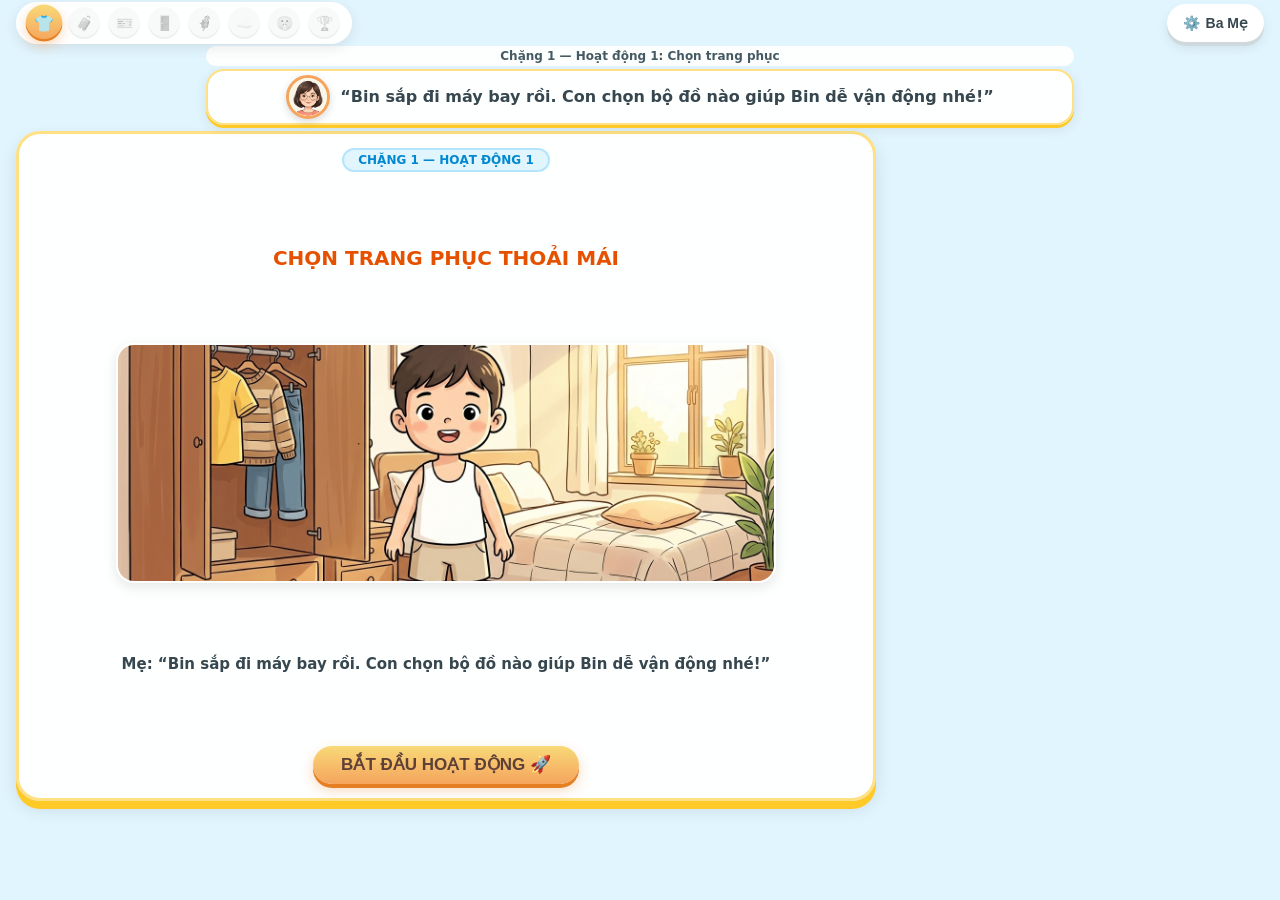
==== commit 9a329063: "Fix CSS syntax: ensure style tag opens correctly in head, remove raw CSS text from body" ====
--- a/index.html
+++ b/index.html
@@ -7,9 +7,59 @@
     <link rel="preconnect" href="https://fonts.googleapis.com">
     <link rel="preconnect" href="https://fonts.gstatic.com" crossorigin>
     <link href="https://fonts.googleapis.com/css2?family=Nunito:wght@700;800;900&display=swap" rel="stylesheet">
+    <style>
 /* ==========================================================================
-   DESKTOP & BASE STYLES
+   CÙNG BÉ BIN ĐI MÁY BAY - BASE & DESKTOP STYLES
    ========================================================================== */
+:root {
+    --color-sky-blue: #73C7E8;
+    --color-warm-orange: #F5A45D;
+    --color-cream-yellow: #F8D978;
+    --color-soft-green: #82C99A;
+    --color-coral-pink: #EFA49A;
+    --color-suitcase-red: #E75B52;
+    --outline-brown: #514B48;
+    --text-dark: #37474F;
+    --shadow-soft: 0 4px 12px rgba(81, 75, 72, 0.12);
+    --shadow-chunky: 0 5px 0 rgba(81, 75, 72, 0.16), 0 8px 18px rgba(0, 0, 0, 0.1);
+    --radius-round: 9999px;
+    --radius-story: 24px;
+}
+* { box-sizing: border-box; margin: 0; padding: 0; -webkit-tap-highlight-color: transparent; user-select: none; -webkit-user-select: none; }
+body, html { width: 100%; height: 100%; overflow: hidden; font-family: "Nunito", "Arial Rounded MT Bold", system-ui, -apple-system, BlinkMacSystemFont, "Segoe UI", Roboto, sans-serif; background: #E1F5FE; color: var(--text-dark); touch-action: manipulation; }
+#app-root { width: 100vw; height: 100vh; display: flex; flex-direction: column; position: relative; overflow: hidden; }
+#effects-canvas { position: absolute; top: 0; left: 0; width: 100%; height: 100%; pointer-events: none; z-index: 1000; }
+.top-nav { height: 46px; padding: 4px 16px; display: flex; justify-content: space-between; align-items: center; z-index: 50; flex-shrink: 0; }
+.stage-indicators { display: flex; gap: 8px; background: rgba(255, 255, 255, 0.95); backdrop-filter: blur(8px); padding: 3px 10px; border-radius: var(--radius-round); box-shadow: var(--shadow-soft); border: 2px solid #FFF; }
+.stage-dot { width: 32px; height: 32px; border-radius: 50%; background: #ECEFF1; display: flex; align-items: center; justify-content: center; font-size: 14px; cursor: pointer; transition: all 0.2s cubic-bezier(0.34, 1.56, 0.64, 1); box-shadow: inset 0 -2px 0 #CFD8DC; border: none; }
+.stage-dot.active { background: linear-gradient(180deg, #F8D978 0%, #F5A45D 100%); transform: scale(1.15); box-shadow: 0 4px 10px rgba(245, 164, 93, 0.4), inset 0 -2px 0 #E67E22; }
+.stage-dot.completed { background: linear-gradient(180deg, #A5D6A7 0%, #82C99A 100%); box-shadow: inset 0 -2px 0 #66BB6A; }
+.stage-dot.locked { opacity: 0.35; cursor: not-allowed; filter: grayscale(0.8); }
+.tycoon-btn { min-width: 50px; min-height: 38px; padding: 4px 16px; border: none; border-radius: var(--radius-round); background: #FFFFFF; color: var(--text-dark); font-weight: 900; font-size: 14px; display: inline-flex; align-items: center; justify-content: center; gap: 6px; cursor: pointer; box-shadow: 0 4px 0 #CFD8DC, 0 6px 12px rgba(0, 0, 0, 0.08); transition: all 0.12s ease; touch-action: manipulation; }
+.tycoon-btn:active:not(:disabled) { transform: translateY(2px); box-shadow: 0 2px 0 #CFD8DC; }
+.tycoon-btn:disabled { cursor: not-allowed; opacity: 0.6; }
+.tycoon-btn-green { background: linear-gradient(180deg, #82C99A 0%, #66BB6A 100%); color: #1B5E20; box-shadow: 0 4px 0 #43A047, 0 6px 14px rgba(67, 160, 71, 0.3); }
+.tycoon-btn-primary { background: linear-gradient(180deg, #F8D978 0%, #F5A45D 100%); color: #5D4037; box-shadow: 0 4px 0 #E67E22, 0 6px 14px rgba(230, 126, 34, 0.3); }
+.parent-gate-btn { position: relative; overflow: hidden; }
+.parent-hold-ring { position: absolute; top: 0; left: 0; width: 100%; height: 100%; pointer-events: none; transform: rotate(-90deg); }
+.parent-hold-ring circle { fill: none; stroke: #FF7043; stroke-width: 4; stroke-dasharray: 175; stroke-dashoffset: 175; transition: stroke-dashoffset 0.1s linear; }
+.parent-prompt-container { width: 100%; max-width: 900px; margin: 0 auto 2px auto; padding: 0 16px; z-index: 40; display: flex; flex-direction: column; gap: 3px; flex-shrink: 0; }
+.sub-progress-bar { display: flex; align-items: center; justify-content: center; gap: 10px; background: rgba(255, 255, 255, 0.92); padding: 2px 14px; border-radius: var(--radius-round); font-size: 12px; font-weight: 800; color: #455A64; border: 1px solid rgba(255, 255, 255, 0.9); }
+.parent-prompt-signboard { background: rgba(255, 255, 255, 0.96); border-radius: 18px; padding: 4px 16px; border: 2px solid #FFE082; box-shadow: 0 3px 0 #FFCA28, var(--shadow-soft); display: flex; align-items: center; justify-content: center; gap: 10px; text-align: center; }
+.prompt-avatar-badge { width: 44px; height: 44px; border-radius: 50%; border: 3px solid #F5A45D; box-shadow: 0 3px 8px rgba(0,0,0,0.15); display: flex; align-items: center; justify-content: center; font-size: 20px; background: #FFF9C4; flex-shrink: 0; overflow: hidden; }
+.prompt-avatar-badge img { width: 100%; height: 100%; object-fit: cover; border-radius: 50%; }
+.prompt-speech-text { font-size: 16px; font-weight: 900; color: var(--text-dark); line-height: 1.3; }
+.screens-viewport { flex: 1; position: relative; width: 100%; height: calc(100vh - 100px); overflow: hidden; }
+.activity-container { position: absolute; top: 0; left: 0; width: 100%; height: 100%; opacity: 0; visibility: hidden; transform: scale(0.98); transition: opacity 0.25s ease, transform 0.25s cubic-bezier(0.34, 1.25, 0.64, 1), visibility 0.25s; display: flex; flex-direction: column; align-items: center; justify-content: center; padding: 4px 16px 8px 16px; background-size: cover; background-position: center; background-repeat: no-repeat; overflow: hidden; }
+.activity-container.active { opacity: 1; visibility: visible; transform: scale(1); }
+.activity-intro-view { width: 100%; max-width: 860px; height: 88%; background: rgba(255, 255, 255, 0.96); backdrop-filter: blur(8px); border-radius: var(--radius-story); border: 3px solid #FFE082; box-shadow: 0 8px 0 #FFCA28, var(--shadow-chunky); display: flex; flex-direction: column; align-items: center; justify-content: space-between; padding: 14px 20px; text-align: center; margin: auto 0; z-index: 10; }
+.intro-header-badge { background: #E1F5FE; color: #0288D1; font-size: 12px; font-weight: 900; padding: 3px 14px; border-radius: var(--radius-round); border: 2px solid #B3E5FC; }
+.intro-activity-title { font-size: 20px; font-weight: 900; color: #E65100; margin: 2px 0; }
+.intro-art-frame { width: 100%; max-width: 660px; height: 240px; border-radius: 18px; overflow: hidden; box-shadow: 0 4px 14px rgba(0,0,0,0.1); border: 2px solid #FFF; display: flex; align-items: center; justify-content: center; background: #FFF; }
+.intro-art-frame img { width: 100%; height: 100%; object-fit: cover; }
+.intro-prompt-quote { font-size: 15px; font-weight: 800; color: #37474F; line-height: 1.3; padding: 0 10px; }
+.activity-gameplay-view { width: 100%; height: 100%; display: flex; flex-direction: column; align-items: center; justify-content: center; position: relative; overflow: hidden; }
+
 .level1-room-scene {
     position: relative;
     width: 100%;
@@ -47,6 +97,13 @@
     grid-template-columns: repeat(2, 1fr);
     gap: 8px;
 }
+.clothes-tile-item { min-height: 78px; min-width: 105px; background: #FFFFFF; border-radius: 16px; border: 2px solid #CFD8DC; box-shadow: 0 3px 0 #B0BEC5, 0 4px 8px rgba(0,0,0,0.06); display: flex; flex-direction: column; align-items: center; justify-content: center; padding: 3px; cursor: pointer; transition: transform 0.16s cubic-bezier(0.34, 1.56, 0.64, 1); }
+.clothes-tile-item:hover { transform: translateY(-2px) scale(1.04); }
+.clothes-tile-item:active { transform: scale(1.12); }
+.clothes-tile-item.shake-wobble { animation: springShake 0.45s cubic-bezier(0.36, 0.07, 0.19, 0.97) both; border-color: #E75B52 !important; }
+.clothes-tile-item img { width: 52px; height: 52px; object-fit: contain; pointer-events: none; }
+.clothes-tile-item span { font-size: 11px; font-weight: 800; color: var(--text-dark); margin-top: 2px; text-align: center; }
+
 .packing-items-grid {
     position: absolute;
     top: 50%;
@@ -58,6 +115,78 @@
 }
 .packing-left { left: 16px; }
 .packing-right { right: 16px; }
+
+.room-bin-character-mount { width: 260px; height: 380px; display: flex; align-items: center; justify-content: center; position: relative; background: transparent !important; border: none !important; box-shadow: none !important; z-index: 10; margin-right: 30px; margin-top: 15px; }
+.bin-sprite-img { width: 100%; height: 100%; object-fit: contain; pointer-events: none; filter: drop-shadow(0 6px 12px rgba(0,0,0,0.16)); }
+.unified-scene-stage { width: 100%; max-width: 860px; height: 88%; position: relative; border-radius: 24px; overflow: hidden; box-shadow: 0 8px 24px rgba(0,0,0,0.18), 0 0 0 4px #FFFFFF; background: #000; display: flex; align-items: center; justify-content: center; margin: auto 0; }
+.unified-scene-img { width: 100%; height: 100%; object-fit: cover; transition: opacity 0.3s ease; }
+.scene-interactive-hud { position: absolute; bottom: 10px; left: 50%; transform: translateX(-50%); background: rgba(255, 255, 255, 0.95); backdrop-filter: blur(8px); border-radius: var(--radius-round); padding: 6px 18px; border: 2px solid #FFE082; box-shadow: 0 4px 0 #FFCA28, var(--shadow-soft); display: flex; align-items: center; gap: 12px; z-index: 20; }
+.activity-feedback-overlay { position: absolute; bottom: 12px; left: 50%; transform: translateX(-50%); background: rgba(255, 255, 255, 0.98); border-radius: 28px; padding: 6px 20px; border: 3px solid #82C99A; box-shadow: 0 6px 0 #43A047, var(--shadow-chunky); display: flex; align-items: center; gap: 14px; z-index: 60; animation: popBounce 0.35s cubic-bezier(0.34, 1.56, 0.64, 1); white-space: nowrap; }
+.activity-feedback-overlay.hidden { display: none !important; }
+.feedback-text { font-size: 16px; font-weight: 900; color: #1B5E20; }
+.real-boarding-pass { width: 100%; max-width: 520px; background: #FFFFFF; border-radius: 24px; border: 3px solid #F5A45D; box-shadow: 0 8px 0 #E67E22, var(--shadow-chunky); overflow: hidden; position: relative; cursor: pointer; transition: transform 0.2s cubic-bezier(0.34, 1.56, 0.64, 1); }
+.real-boarding-pass:hover { transform: scale(1.02); }
+.pass-header-strip { background: linear-gradient(90deg, #0288D1 0%, #29B6F6 100%); color: #FFFFFF; padding: 6px 16px; display: flex; justify-content: space-between; align-items: center; font-weight: 900; font-size: 13px; }
+.pass-body-grid { padding: 12px 18px; display: grid; grid-template-columns: 1.4fr 1fr; gap: 12px; background: #FFFDE7; }
+.pass-field-label { font-size: 10px; font-weight: 900; color: #78909C; text-transform: uppercase; }
+.pass-field-value { font-size: 16px; font-weight: 900; color: #37474F; }
+.pass-gate-highlight { background: #FFF3E0; border: 2px solid #FF9800; border-radius: 14px; padding: 6px 10px; display: flex; flex-direction: column; align-items: center; justify-content: center; }
+.pass-gate-num { font-size: 30px; font-weight: 900; color: #E65100; line-height: 1; }
+.pass-stamp-overlay { position: absolute; top: 50%; left: 50%; transform: translate(-50%, -50%) rotate(-15deg) scale(0); border: 4px solid #2E7D32; color: #1B5E20; background: rgba(232, 245, 233, 0.95); font-weight: 900; font-size: 22px; padding: 6px 20px; border-radius: 14px; opacity: 0; pointer-events: none; box-shadow: 0 4px 14px rgba(46, 125, 50, 0.35); transition: all 0.3s cubic-bezier(0.34, 1.56, 0.64, 1); }
+.pass-stamp-overlay.stamped { opacity: 1; transform: translate(-50%, -50%) rotate(-15deg) scale(1.08); animation: stampSlam 0.35s cubic-bezier(0.34, 1.56, 0.64, 1) forwards; }
+.xray-focused-arena { width: 100%; max-width: 780px; display: flex; flex-direction: column; align-items: center; gap: 12px; margin: auto 0; }
+.xray-scanner-chunky { width: 100%; max-width: 560px; background: rgba(255, 255, 255, 0.95); border-radius: 30px; border: 3px solid #00E676; box-shadow: 0 6px 0 #00BFA5, var(--shadow-chunky); padding: 14px; display: flex; flex-direction: column; align-items: center; gap: 8px; }
+.xray-screen-art-grid { width: 100%; height: 120px; background: #00251A; border-radius: 20px; border: 3px solid #00E676; box-shadow: inset 0 0 16px rgba(0, 230, 118, 0.5); display: flex; align-items: center; justify-content: space-around; padding: 6px; }
+.xray-item-tile { width: 72px; height: 72px; background: #004D40; border: 2px solid #00E676; border-radius: 16px; display: flex; align-items: center; justify-content: center; cursor: pointer; box-shadow: 0 0 12px rgba(0, 230, 118, 0.35); transition: transform 0.18s cubic-bezier(0.34, 1.56, 0.64, 1); padding: 4px; }
+.xray-item-tile:hover { transform: scale(1.1); }
+.xray-item-tile img { width: 100%; height: 100%; object-fit: contain; filter: brightness(0.2) invert(1) drop-shadow(0 0 4px #00E676); }
+.xray-item-tile.revealed { background: #FFFDE7; border-color: #F8D978; box-shadow: 0 0 16px #FFD54F; animation: popBounce 0.35s cubic-bezier(0.34, 1.56, 0.64, 1); }
+.xray-item-tile.revealed img { filter: none; }
+.real-carousel-track { width: 100%; max-width: 720px; margin: 0 auto; background: #263238; border-radius: 24px; padding: 16px; box-shadow: inset 0 4px 12px rgba(0,0,0,0.5), 0 8px 24px rgba(0,0,0,0.15); overflow: hidden; }
+.real-suitcases-orbit { display: flex; gap: 16px; justify-content: center; align-items: center; flex-wrap: wrap; }
+.real-suitcase-card { background: #FFFFFF; border: 3px solid #E2E8F0; border-radius: 20px; padding: 6px; width: 120px; height: 140px; display: flex; align-items: center; justify-content: center; box-shadow: 0 6px 14px rgba(0,0,0,0.1); cursor: pointer; transition: transform 0.2s cubic-bezier(0.34, 1.56, 0.64, 1), box-shadow 0.2s; overflow: hidden; }
+.real-suitcase-card:hover { transform: scale(1.08); box-shadow: 0 10px 24px rgba(0,0,0,0.2); border-color: #0288D1; }
+.real-suitcase-card img { width: 100%; height: 100%; object-fit: cover; border-radius: 14px; }
+.real-suitcase-card.bin-picked { transform: scale(1.3) translateY(-12px); filter: drop-shadow(0 0 14px #FFD54F); }
+.parent-modal-overlay { position: fixed !important; top: 0 !important; left: 0 !important; right: 0 !important; bottom: 0 !important; width: 100vw !important; height: 100vh !important; background: rgba(0, 0, 0, 0.72) !important; backdrop-filter: blur(8px); z-index: 99999 !important; display: none !important; align-items: center; justify-content: center; }
+.parent-modal-overlay.open { display: flex !important; }
+.parent-control-card { width: 90%; max-width: 500px; max-height: 85vh; overflow-y: auto; background: #FFFFFF; border-radius: 28px; padding: 18px; box-shadow: 0 16px 40px rgba(0, 0, 0, 0.3); border: 3px solid #F5A45D; }
+.parent-tip-box { background: #FFF3E0; border-left: 4px solid #F5A45D; padding: 6px 10px; border-radius: 8px; margin-bottom: 6px; font-size: 12px; line-height: 1.35; color: #4E342E; }
+.level-jump-grid { display: grid; grid-template-columns: repeat(4, 1fr); gap: 6px; margin: 6px 0; }
+.jump-btn { padding: 6px; background: #ECEFF1; border: 2px solid #CFD8DC; border-radius: 8px; font-weight: 800; font-size: 12px; cursor: pointer; transition: transform 0.15s; }
+.golden-medal-modal { position: absolute; top: 50%; left: 50%; transform: translate(-50%, -50%) scale(0.8); opacity: 0; visibility: hidden; width: 90%; max-width: 520px; background: linear-gradient(135deg, #FFFDE7 0%, #FFF9C4 100%); border-radius: 32px; border: 5px solid #F8D978; box-shadow: 0 14px 45px rgba(0,0,0,0.3); padding: 18px; text-align: center; z-index: 200; transition: all 0.35s cubic-bezier(0.34, 1.56, 0.64, 1); }
+.golden-medal-modal.show { opacity: 1; visibility: visible; transform: translate(-50%, -50%) scale(1); animation: popBounce 0.4s cubic-bezier(0.34, 1.56, 0.64, 1); }
+@keyframes springShake { 10%, 90% { transform: translate3d(-3px, 0, 0) rotate(-3deg); } 20%, 80% { transform: translate3d(4px, 0, 0) rotate(3deg); } 30%, 50%, 70% { transform: translate3d(-5px, 0, 0) rotate(-2deg); } 40%, 60% { transform: translate3d(5px, 0, 0) rotate(2deg); } }
+@keyframes stampSlam { 0% { transform: translate(-50%, -50%) scale(2.2) rotate(-35deg); opacity: 0; } 50% { transform: translate(-50%, -50%) scale(0.95) rotate(-10deg); opacity: 1; } 100% { transform: translate(-50%, -50%) scale(1.08) rotate(-15deg); opacity: 1; } }
+@keyframes popBounce { 0% { transform: scale(0.8); } 60% { transform: scale(1.15); } 100% { transform: scale(1); } }
+@keyframes carousel-orbit { 0% { transform: translateX(0); } 100% { transform: translateX(-460px); } }
+.circle-highlight-seat { position: relative; cursor: pointer; transition: transform 0.15s ease; }
+.circle-highlight-seat:hover { transform: scale(1.08); }
+.seat-red-circle { display: none; position: absolute; inset: -6px -10px; border: 4px solid #E53935; border-radius: 24px; transform: rotate(-6deg); animation: drawCircle 0.35s cubic-bezier(0.34, 1.56, 0.64, 1) forwards; pointer-events: none; box-shadow: 0 0 10px rgba(229, 57, 53, 0.4); }
+@keyframes drawCircle { 0% { transform: scale(0.5) rotate(-20deg); opacity: 0; } 60% { transform: scale(1.15) rotate(-4deg); opacity: 1; } 100% { transform: scale(1.05) rotate(-6deg); opacity: 1; } }
+.pop-in-soft { animation: popInSoft 0.25s cubic-bezier(0.34, 1.56, 0.64, 1) forwards; }
+@keyframes popInSoft { 0% { transform: scale(0.92); opacity: 0.7; } 100% { transform: scale(1); opacity: 1; } }
+.hidden { display: none !important; }
+.room-bin-character-mount, #bin-character-mount-lvl1, .bin-character-frame, .bin-character-mount { background: transparent !important; background-color: transparent !important; border: none !important; outline: none !important; box-shadow: none !important; border-radius: 0 !important; overflow: visible !important; }
+#bin-character-mount-lvl1 img, .bin-character-frame img, .bin-character-mount img, .bin-runtime-base, .bin-runtime-layer { background: transparent !important; background-color: transparent !important; border: none !important; outline: none !important; box-shadow: none !important; }
+.luggage-item-card { background: #FFFFFF; border: 3px solid #B3E5FC; border-radius: 18px; padding: 6px 10px; display: flex; flex-direction: column; align-items: center; justify-content: center; gap: 4px; box-shadow: 0 4px 12px rgba(0, 0, 0, 0.1); cursor: pointer; transition: transform 0.2s cubic-bezier(0.34, 1.56, 0.64, 1), box-shadow 0.2s ease, border-color 0.2s ease; min-width: 104px; min-height: 84px; outline: none; }
+.luggage-item-card:hover { transform: translateY(-3px) scale(1.05); box-shadow: 0 8px 18px rgba(2, 136, 209, 0.2); border-color: #0288D1; }
+.luggage-item-card:active { transform: scale(0.96); }
+.luggage-item-thumb { width: 48px; height: 48px; object-fit: contain; border-radius: 8px; pointer-events: none; }
+.luggage-item-title { font-size: 12px; font-weight: 900; color: #37474F; text-align: center; line-height: 1.1; pointer-events: none; }
+.luggage-item-card.runtime-packed { opacity: 0.45; pointer-events: none; border-color: #81C784 !important; background: #F1F8E9 !important; }
+.luggage-item-card.wobble-shake { animation: springShake 0.45s cubic-bezier(0.36, 0.07, 0.19, 0.97) both; border-color: #E53935 !important; background: #FFEBEE !important; }
+.packed-item-mini { background: rgba(255, 255, 255, 0.96); border: 2px solid #0288D1; border-radius: 12px; padding: 3px 8px; display: flex; align-items: center; gap: 6px; box-shadow: 0 4px 10px rgba(0, 0, 0, 0.16); animation: popBounce 0.35s cubic-bezier(0.34, 1.56, 0.64, 1); }
+.packed-item-mini img { width: 26px; height: 26px; object-fit: contain; }
+.packed-item-mini span { font-size: 11px; font-weight: 900; color: #01579B; }
+.visual-quiz-container { display: flex; gap: 16px; align-items: center; justify-content: center; width: 100%; }
+.visual-quiz-card { background: #FFFFFF; border: 3px solid #FFE082; box-shadow: 0 6px 0 #FFCA28, 0 8px 20px rgba(0, 0, 0, 0.12); border-radius: 20px; padding: 10px 14px; display: flex; flex-direction: column; align-items: center; justify-content: center; gap: 8px; cursor: pointer; transition: transform 0.2s cubic-bezier(0.34, 1.56, 0.64, 1), box-shadow 0.2s ease, border-color 0.2s ease; min-width: 150px; max-width: 180px; outline: none; user-select: none; }
+.visual-quiz-card:hover { transform: translateY(-4px) scale(1.05); box-shadow: 0 10px 0 #FFB300, 0 12px 24px rgba(0, 0, 0, 0.16); border-color: #FFA000; }
+.visual-quiz-card:active { transform: scale(0.96); }
+.visual-quiz-card img { width: 80px; height: 80px; object-fit: contain; border-radius: 14px; pointer-events: none; box-shadow: 0 2px 8px rgba(0, 0, 0, 0.08); }
+.visual-quiz-card .quiz-label { font-size: 13px; font-weight: 900; color: #263238; text-align: center; line-height: 1.2; }
+.visual-quiz-card.correct { border-color: #4CAF50 !important; box-shadow: 0 6px 0 #2E7D32, 0 8px 22px rgba(76, 175, 80, 0.35) !important; background: #E8F5E9 !important; }
+.visual-quiz-card.incorrect { animation: springShake 0.45s cubic-bezier(0.36, 0.07, 0.19, 0.97) both; border-color: #E53935 !important; box-shadow: 0 6px 0 #C62828, 0 8px 20px rgba(229, 57, 53, 0.25) !important; background: #FFEBEE !important; }
 
 /* ==========================================================================
    MOBILE & TABLET RESPONSIVE SYSTEM (PORTRAIT & TOUCH OPTIMIZED)
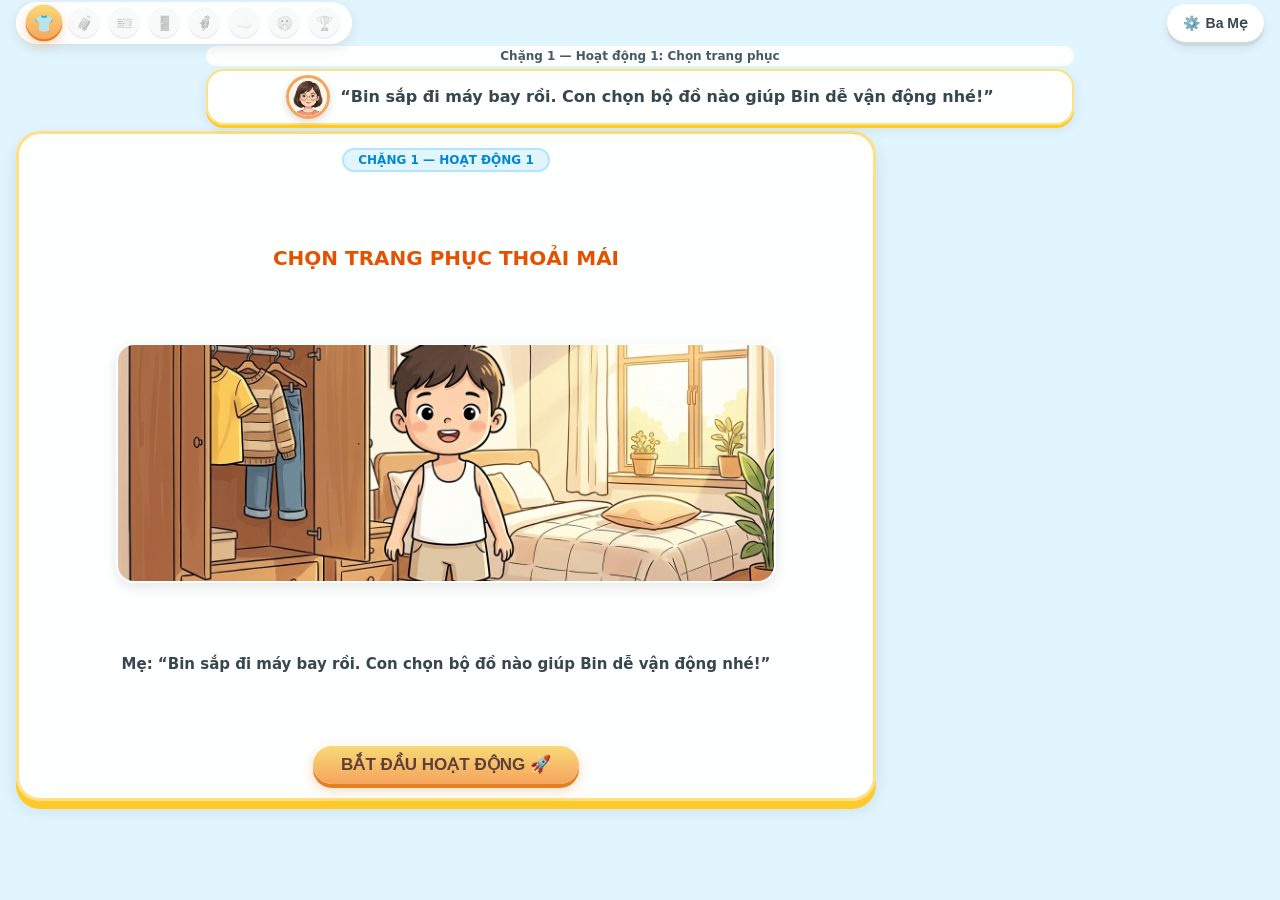
==== commit 77b974e8: "Fix activity scenes and quiz cards layout: separate HUD from stage, remove black box overflow and op" ====
--- a/index.html
+++ b/index.html
@@ -118,9 +118,9 @@
 
 .room-bin-character-mount { width: 260px; height: 380px; display: flex; align-items: center; justify-content: center; position: relative; background: transparent !important; border: none !important; box-shadow: none !important; z-index: 10; margin-right: 30px; margin-top: 15px; }
 .bin-sprite-img { width: 100%; height: 100%; object-fit: contain; pointer-events: none; filter: drop-shadow(0 6px 12px rgba(0,0,0,0.16)); }
-.unified-scene-stage { width: 100%; max-width: 860px; height: 88%; position: relative; border-radius: 24px; overflow: hidden; box-shadow: 0 8px 24px rgba(0,0,0,0.18), 0 0 0 4px #FFFFFF; background: #000; display: flex; align-items: center; justify-content: center; margin: auto 0; }
+.unified-scene-stage { width: 100%; max-width: 860px; height: 380px; max-height: 52vh; position: relative; border-radius: 24px; overflow: hidden; box-shadow: 0 8px 24px rgba(0,0,0,0.18), 0 0 0 4px #FFFFFF; background: #FFFFFF; display: flex; align-items: center; justify-content: center; margin: 4px auto; }
 .unified-scene-img { width: 100%; height: 100%; object-fit: cover; transition: opacity 0.3s ease; }
-.scene-interactive-hud { position: absolute; bottom: 10px; left: 50%; transform: translateX(-50%); background: rgba(255, 255, 255, 0.95); backdrop-filter: blur(8px); border-radius: var(--radius-round); padding: 6px 18px; border: 2px solid #FFE082; box-shadow: 0 4px 0 #FFCA28, var(--shadow-soft); display: flex; align-items: center; gap: 12px; z-index: 20; }
+.scene-interactive-hud { position: relative; margin: 8px auto 0 auto; background: rgba(255, 255, 255, 0.95); backdrop-filter: blur(8px); border-radius: var(--radius-round); padding: 6px 18px; border: 2px solid #FFE082; box-shadow: 0 4px 0 #FFCA28, var(--shadow-soft); display: flex; align-items: center; justify-content: center; gap: 12px; z-index: 20; }
 .activity-feedback-overlay { position: absolute; bottom: 12px; left: 50%; transform: translateX(-50%); background: rgba(255, 255, 255, 0.98); border-radius: 28px; padding: 6px 20px; border: 3px solid #82C99A; box-shadow: 0 6px 0 #43A047, var(--shadow-chunky); display: flex; align-items: center; gap: 14px; z-index: 60; animation: popBounce 0.35s cubic-bezier(0.34, 1.56, 0.64, 1); white-space: nowrap; }
 .activity-feedback-overlay.hidden { display: none !important; }
 .feedback-text { font-size: 16px; font-weight: 900; color: #1B5E20; }
@@ -415,17 +415,24 @@
 
     /* UNIFIED SCENE STAGE (CÁC CHẶNG 3 -> 13) */
     .unified-scene-stage {
-        width: 98% !important;
+        width: 100% !important;
         max-width: 480px !important;
         height: auto !important;
-        min-height: 220px !important;
-        max-height: 38vh !important;
-        aspect-ratio: 16/10 !important;
+        min-height: auto !important;
+        max-height: 35vh !important;
+        aspect-ratio: 16/9 !important;
         border-radius: 18px !important;
-        margin: 4px auto 6px auto !important;
+        box-shadow: 0 6px 18px rgba(0,0,0,0.12), 0 0 0 3px #FFFFFF !important;
+        background: #FFFFFF !important;
+        margin: 2px auto 6px auto !important;
+        display: flex !important;
+        align-items: center !important;
+        justify-content: center !important;
+        overflow: hidden !important;
     }
     .unified-scene-img {
         object-fit: cover !important;
+        object-position: center !important;
         width: 100% !important;
         height: 100% !important;
     }
@@ -436,39 +443,58 @@
         bottom: auto !important;
         left: auto !important;
         transform: none !important;
-        width: 98% !important;
+        width: 100% !important;
         max-width: 480px !important;
-        margin: 4px auto !important;
-        padding: 4px 8px !important;
+        margin: 4px auto 0 auto !important;
+        padding: 2px 4px !important;
+        background: transparent !important;
+        border: none !important;
+        box-shadow: none !important;
+        display: flex !important;
         justify-content: center !important;
-        gap: 6px !important;
-        border-radius: 14px !important;
+        align-items: center !important;
+        gap: 8px !important;
         flex-wrap: wrap !important;
     }
 
-    /* TRẮC NGHIỆM HÌNH ẢNH TRÊN MOBILE */
+    /* TRẮC NGHIỆM HÌNH ẢNH TRÊN MOBILE (2 Ô SONG SONG BÊN DƯỚI TRANH) */
     .visual-quiz-container {
         display: flex !important;
         flex-direction: row !important;
         justify-content: center !important;
-        gap: 6px !important;
+        align-items: stretch !important;
+        gap: 10px !important;
         width: 100% !important;
-        margin: 4px auto !important;
+        max-width: 460px !important;
+        margin: 0 auto !important;
     }
     .visual-quiz-card {
-        min-width: 120px !important;
-        max-width: 155px !important;
-        padding: 5px 6px !important;
-        border-radius: 12px !important;
-        gap: 3px !important;
-    }
-    .visual-quiz-card img {
-        width: 54px !important;
-        height: 54px !important;
-        border-radius: 8px !important;
+        flex: 1 1 0 !important;
+        min-width: 0 !important;
+        max-width: 220px !important;
+        padding: 8px 6px !important;
+        border-radius: 16px !important;
+        display: flex !important;
+        flex-direction: column !important;
+        align-items: center !important;
+        justify-content: center !important;
+        gap: 4px !important;
+        background: #FFFFFF !important;
+        border: 3px solid #FFE082 !important;
+        box-shadow: 0 4px 0 #FFCA28, 0 6px 14px rgba(0,0,0,0.08) !important;
+    }
+    .visual-quiz-card img, .choice-thumb {
+        width: 58px !important;
+        height: 58px !important;
+        object-fit: contain !important;
+        border-radius: 10px !important;
     }
     .visual-quiz-card .quiz-label {
-        font-size: 11px !important;
+        font-size: 12px !important;
+        font-weight: 900 !important;
+        color: #263238 !important;
+        text-align: center !important;
+        line-height: 1.2 !important;
     }
 
     /* BOARDING PASS TRÊN MOBILE */
@@ -564,6 +590,65 @@
         min-height: 34px !important;
         white-space: nowrap !important;
         flex-shrink: 0 !important;
+    }
+}
+
+/* ==========================================================================
+   TỐI ƯU KHI XOAY NGANG ĐIỆN THOẠI (LANDSCAPE MOBILE)
+   ========================================================================== */
+@media (max-height: 500px) and (orientation: landscape) {
+    #app-root {
+        padding-bottom: 2px !important;
+    }
+    .top-nav {
+        height: 34px !important;
+        padding: 2px 8px !important;
+    }
+    .parent-prompt-container {
+        display: none !important;
+    }
+    .screens-viewport {
+        min-height: calc(100dvh - 38px) !important;
+    }
+    .activity-container {
+        padding: 2px 8px 38px 8px !important;
+    }
+    .activity-gameplay-view {
+        flex-direction: row !important;
+        justify-content: center !important;
+        align-items: center !important;
+        gap: 12px !important;
+    }
+    .unified-scene-stage {
+        height: 72vh !important;
+        max-height: 260px !important;
+        max-width: 50vw !important;
+        width: auto !important;
+        aspect-ratio: 16/9 !important;
+        margin: 0 !important;
+    }
+    .scene-interactive-hud {
+        margin: 0 !important;
+        max-width: 45vw !important;
+        flex-direction: column !important;
+    }
+    .visual-quiz-container {
+        flex-direction: column !important;
+        gap: 6px !important;
+    }
+    .visual-quiz-card {
+        flex-direction: row !important;
+        min-width: 180px !important;
+        padding: 4px 10px !important;
+        gap: 8px !important;
+    }
+    .visual-quiz-card img, .choice-thumb {
+        width: 38px !important;
+        height: 38px !important;
+    }
+    .visual-quiz-card .quiz-label {
+        font-size: 11px !important;
+        text-align: left !important;
     }
 }
     </style>
@@ -1053,14 +1138,14 @@
                 <div class="activity-gameplay-view hidden" id="gameplay-act-4">
                     <div class="unified-scene-stage">
                         <img class="unified-scene-img" src="act4_xray_dad_bin_exact_1787803835711.jpg" alt="Màn hình soi X-Ray">
-
-                        <div class="scene-interactive-hud" style="position: absolute; bottom: 12px; left: 50%; transform: translateX(-50%); z-index: 20; background: rgba(255,255,255,0.95); padding: 8px 18px; border-radius: 18px; display: flex; gap: 10px; align-items: center; box-shadow: 0 6px 16px rgba(0,0,0,0.15);">
-                            <span style="font-size: 13px; font-weight: 900; color: #004D40;">Chạm 3 vật an toàn trong vali:</span>
-                            <button class="tycoon-btn xray-item-tile" data-name="Bỉm">🍼 Bỉm</button>
-                            <button class="tycoon-btn xray-item-tile" data-name="Gấu bông">🧸 Gấu bông</button>
-                            <button class="tycoon-btn xray-item-tile" data-name="Quần áo">👕 Quần áo</button>
-                            <button class="tycoon-btn xray-item-tile" data-name="Mũ che nắng">👒 Mũ nắng</button>
-                        </div>
+                    </div>
+
+                    <div class="scene-interactive-hud">
+                        <span style="font-size: 13px; font-weight: 900; color: #004D40;">Chạm 3 vật an toàn trong vali:</span>
+                        <button class="tycoon-btn xray-item-tile" data-name="Bỉm">🍼 Bỉm</button>
+                        <button class="tycoon-btn xray-item-tile" data-name="Gấu bông">🧸 Gấu bông</button>
+                        <button class="tycoon-btn xray-item-tile" data-name="Quần áo">👕 Quần áo</button>
+                        <button class="tycoon-btn xray-item-tile" data-name="Mũ che nắng">👒 Mũ nắng</button>
                     </div>
 
                     <div class="activity-feedback-overlay hidden" id="feedback-act-4">
@@ -1091,12 +1176,12 @@
                 <div class="activity-gameplay-view hidden" id="gameplay-act-5">
                     <div class="unified-scene-stage">
                         <img id="scene-img-act-5" class="unified-scene-img" src="act5_gate_bin_exact_1787803993294.jpg" alt="Scene Cổng an ninh">
-
-                        <div class="scene-interactive-hud">
-                            <button id="btn-walk-gate-5" class="tycoon-btn tycoon-btn-primary" style="font-size: 17px; padding: 8px 24px;">
-                                🚶 Chạm để Bin bước qua cổng an ninh
-                            </button>
-                        </div>
+                    </div>
+
+                    <div class="scene-interactive-hud">
+                        <button id="btn-walk-gate-5" class="tycoon-btn tycoon-btn-primary" style="font-size: 17px; padding: 8px 24px;">
+                            🚶 Chạm để Bin bước qua cổng an ninh
+                        </button>
                     </div>
 
                     <div class="activity-feedback-overlay hidden" id="feedback-act-5">
@@ -1127,14 +1212,14 @@
                 <div class="activity-gameplay-view hidden" id="gameplay-act-6">
                     <div class="unified-scene-stage">
                         <img class="unified-scene-img" src="act6_gate03_dad_bin_exact_1787804038291.jpg" alt="Sảnh chờ Cổng 03">
-
-                        <div class="scene-interactive-hud">
-                            <span style="font-weight: 900; font-size: 13px; color: #37474F;">Vé ghi Cổng 03. Con chọn:</span>
-                            <button class="tycoon-btn gate-hud-btn" data-gate="01">Cổng 01</button>
-                            <button class="tycoon-btn gate-hud-btn" data-gate="02">Cổng 02</button>
-                            <button class="tycoon-btn gate-hud-btn" data-gate="03">Cổng 03 ✈️</button>
-                            <button class="tycoon-btn gate-hud-btn" data-gate="05">Cổng 05</button>
-                        </div>
+                    </div>
+
+                    <div class="scene-interactive-hud">
+                        <span style="font-weight: 900; font-size: 13px; color: #37474F;">Vé ghi Cổng 03. Con chọn:</span>
+                        <button class="tycoon-btn gate-hud-btn" data-gate="01">Cổng 01</button>
+                        <button class="tycoon-btn gate-hud-btn" data-gate="02">Cổng 02</button>
+                        <button class="tycoon-btn gate-hud-btn" data-gate="03">Cổng 03 ✈️</button>
+                        <button class="tycoon-btn gate-hud-btn" data-gate="05">Cổng 05</button>
                     </div>
 
                     <div class="activity-feedback-overlay hidden" id="feedback-act-6">
@@ -1165,18 +1250,18 @@
                 <div class="activity-gameplay-view hidden" id="gameplay-act-7">
                     <div class="unified-scene-stage">
                         <img id="scene-img-act-7" class="unified-scene-img" src="act7_cabin_family_exact_1787803601954.jpg" alt="Cài dây an toàn 3 ghế">
-                        
-                        <div class="scene-interactive-hud" id="hud-quiz-act-7">
-                            <div class="visual-quiz-container">
-                                <button class="visual-quiz-card" data-choice="wrong" data-act="7">
-                                    <img src="choice_act7_unbuckled_1787806276793.jpg" class="choice-thumb" alt="Đứng nhảy trên ghế" style="width: 72px; height: 72px; object-fit: cover; border-radius: 12px; margin-bottom: 4px;">
-                                    <span class="quiz-label">Đứng nhảy trên ghế</span>
-                                </button>
-                                <button class="visual-quiz-card" data-choice="correct" data-act="7">
-                                    <img src="choice_act7_buckled_1787806309848.jpg" class="choice-thumb" alt="Cài dây an toàn" style="width: 72px; height: 72px; object-fit: cover; border-radius: 12px; margin-bottom: 4px;">
-                                    <span class="quiz-label">Cài dây an toàn (CẠCH!)</span>
-                                </button>
-                            </div>
+                    </div>
+                    
+                    <div class="scene-interactive-hud" id="hud-quiz-act-7">
+                        <div class="visual-quiz-container">
+                            <button class="visual-quiz-card" data-choice="wrong" data-act="7">
+                                <img src="choice_act7_unbuckled_1787806276793.jpg" class="choice-thumb" alt="Đứng nhảy trên ghế">
+                                <span class="quiz-label">Đứng nhảy trên ghế</span>
+                            </button>
+                            <button class="visual-quiz-card" data-choice="correct" data-act="7">
+                                <img src="choice_act7_buckled_1787806309848.jpg" class="choice-thumb" alt="Cài dây an toàn">
+                                <span class="quiz-label">Cài dây an toàn (CẠCH!)</span>
+                            </button>
                         </div>
                     </div>
 
@@ -1208,18 +1293,18 @@
                 <div class="activity-gameplay-view hidden" id="gameplay-act-8">
                     <div class="unified-scene-stage">
                         <img id="scene-img-act-8" class="unified-scene-img" src="act8_cabin_drink_exact_1787803876001.jpg" alt="Bin uống nước trên ghế">
-                        
-                        <div class="scene-interactive-hud" id="hud-quiz-act-8">
-                            <div class="visual-quiz-container">
-                                <button class="visual-quiz-card" data-choice="wrong" data-act="8">
-                                    <img src="choice_act8_cry_1787806342582.jpg" class="choice-thumb" alt="Bịt tai, khóc nhè" style="width: 72px; height: 72px; object-fit: cover; border-radius: 12px; margin-bottom: 4px;">
-                                    <span class="quiz-label">Bịt tai, khóc nhè</span>
-                                </button>
-                                <button class="visual-quiz-card" data-choice="correct" data-act="8">
-                                    <img src="choice_act8_drink_1787806384301.jpg" class="choice-thumb" alt="Uống từng ngụm nước" style="width: 72px; height: 72px; object-fit: cover; border-radius: 12px; margin-bottom: 4px;">
-                                    <span class="quiz-label">Uống từng ngụm nước nhỏ</span>
-                                </button>
-                            </div>
+                    </div>
+                    
+                    <div class="scene-interactive-hud" id="hud-quiz-act-8">
+                        <div class="visual-quiz-container">
+                            <button class="visual-quiz-card" data-choice="wrong" data-act="8">
+                                <img src="choice_act8_cry_1787806342582.jpg" class="choice-thumb" alt="Bịt tai, khóc nhè">
+                                <span class="quiz-label">Bịt tai, khóc nhè</span>
+                            </button>
+                            <button class="visual-quiz-card" data-choice="correct" data-act="8">
+                                <img src="choice_act8_drink_1787806384301.jpg" class="choice-thumb" alt="Uống từng ngụm nước">
+                                <span class="quiz-label">Uống từng ngụm nước nhỏ</span>
+                            </button>
                         </div>
                     </div>
 
@@ -1251,13 +1336,13 @@
                 <div class="activity-gameplay-view hidden" id="gameplay-act-9">
                     <div class="unified-scene-stage">
                         <img id="scene-img-act-9" class="unified-scene-img" src="scene_act9_window_1787730327041.jpg" alt="Scene Ngắm mây qua cửa sổ">
-
-                        <div class="scene-interactive-hud">
-                            <span style="font-weight: 900; font-size: 14px; color: #0277BD;">Chạm đám mây:</span>
-                            <button class="tycoon-btn morph-cloud-btn" data-name="Chú thỏ 🐰">🐰 Thỏ</button>
-                            <button class="tycoon-btn morph-cloud-btn" data-name="Con rồng bay 🐉">🐉 Rồng</button>
-                            <button class="tycoon-btn morph-cloud-btn" data-name="Thuyền buồm ⛵">⛵ Thuyền</button>
-                        </div>
+                    </div>
+
+                    <div class="scene-interactive-hud">
+                        <span style="font-weight: 900; font-size: 14px; color: #0277BD;">Chạm đám mây:</span>
+                        <button class="tycoon-btn morph-cloud-btn" data-name="Chú thỏ 🐰">🐰 Thỏ</button>
+                        <button class="tycoon-btn morph-cloud-btn" data-name="Con rồng bay 🐉">🐉 Rồng</button>
+                        <button class="tycoon-btn morph-cloud-btn" data-name="Thuyền buồm ⛵">⛵ Thuyền</button>
                     </div>
 
                     <div class="activity-feedback-overlay hidden" id="feedback-act-9">
@@ -1288,18 +1373,18 @@
                 <div class="activity-gameplay-view hidden" id="gameplay-act-10">
                     <div class="unified-scene-stage">
                         <img id="scene-img-act-10" class="unified-scene-img" src="act10_cabin_whisper_exact_1787803921672.jpg" alt="Nói nhỏ dãy 3 ghế">
-
-                        <div class="scene-interactive-hud" id="hud-quiz-act-10">
-                            <div class="visual-quiz-container">
-                                <button class="visual-quiz-card" data-choice="wrong" data-act="10">
-                                    <img src="choice_act10_loud_1787806150946.jpg" class="choice-thumb" alt="Nói to, la hét" style="width: 72px; height: 72px; object-fit: cover; border-radius: 12px; margin-bottom: 4px;">
-                                    <span class="quiz-label">Nói to, la hét</span>
-                                </button>
-                                <button class="visual-quiz-card" data-choice="correct" data-act="10">
-                                    <img src="choice_act10_whisper_1787806183105.jpg" class="choice-thumb" alt="Nói nhỏ vừa đủ nghe" style="width: 72px; height: 72px; object-fit: cover; border-radius: 12px; margin-bottom: 4px;">
-                                    <span class="quiz-label">Nói nhỏ vừa đủ nghe</span>
-                                </button>
-                            </div>
+                    </div>
+
+                    <div class="scene-interactive-hud" id="hud-quiz-act-10">
+                        <div class="visual-quiz-container">
+                            <button class="visual-quiz-card" data-choice="wrong" data-act="10">
+                                <img src="choice_act10_loud_1787806150946.jpg" class="choice-thumb" alt="Nói to, la hét">
+                                <span class="quiz-label">Nói to, la hét</span>
+                            </button>
+                            <button class="visual-quiz-card" data-choice="correct" data-act="10">
+                                <img src="choice_act10_whisper_1787806183105.jpg" class="choice-thumb" alt="Nói nhỏ vừa đủ nghe">
+                                <span class="quiz-label">Nói nhỏ vừa đủ nghe</span>
+                            </button>
                         </div>
                     </div>
 
@@ -1331,18 +1416,18 @@
                 <div class="activity-gameplay-view hidden" id="gameplay-act-11">
                     <div class="unified-scene-stage">
                         <img id="scene-img-act-11" class="unified-scene-img" src="act11_cabin_tuckfeet_exact_1787803962458.jpg" alt="Ngồi thu chân gọn">
-
-                        <div class="scene-interactive-hud" id="hud-quiz-act-11">
-                            <div class="visual-quiz-container">
-                                <button class="visual-quiz-card" data-choice="wrong" data-act="11">
-                                    <img src="choice_act11_kick_1787806213307.jpg" class="choice-thumb" alt="Duỗi chân đạp ghế trước" style="width: 72px; height: 72px; object-fit: cover; border-radius: 12px; margin-bottom: 4px;">
-                                    <span class="quiz-label">Duỗi chân đạp ghế trước</span>
-                                </button>
-                                <button class="visual-quiz-card" data-choice="correct" data-act="11">
-                                    <img src="choice_act11_tuck_1787806246494.jpg" class="choice-thumb" alt="Thu chân gọn gàng" style="width: 72px; height: 72px; object-fit: cover; border-radius: 12px; margin-bottom: 4px;">
-                                    <span class="quiz-label">Thu chân gọn gàng</span>
-                                </button>
-                            </div>
+                    </div>
+
+                    <div class="scene-interactive-hud" id="hud-quiz-act-11">
+                        <div class="visual-quiz-container">
+                            <button class="visual-quiz-card" data-choice="wrong" data-act="11">
+                                <img src="choice_act11_kick_1787806213307.jpg" class="choice-thumb" alt="Duỗi chân đạp ghế trước">
+                                <span class="quiz-label">Duỗi chân đạp ghế trước</span>
+                            </button>
+                            <button class="visual-quiz-card" data-choice="correct" data-act="11">
+                                <img src="choice_act11_tuck_1787806246494.jpg" class="choice-thumb" alt="Thu chân gọn gàng">
+                                <span class="quiz-label">Thu chân gọn gàng</span>
+                            </button>
                         </div>
                     </div>
 
@@ -1374,18 +1459,18 @@
                 <div class="activity-gameplay-view hidden" id="gameplay-act-12">
                     <div class="unified-scene-stage">
                         <img id="scene-img-act-12" class="unified-scene-img" src="act7_cabin_family_exact_1787803601954.jpg" alt="Scene Chờ máy bay dừng">
-
-                        <div class="scene-interactive-hud" id="hud-quiz-act-12">
-                            <div class="visual-quiz-container">
-                                <button class="visual-quiz-card" data-choice="wrong" data-act="12">
-                                    <img src="choice_act12_stand_1787806424639.jpg" class="choice-thumb" alt="Đứng dậy lấy đồ sớm" style="width: 72px; height: 72px; object-fit: cover; border-radius: 12px; margin-bottom: 4px;">
-                                    <span class="quiz-label">Đứng dậy lấy đồ sớm</span>
-                                </button>
-                                <button class="visual-quiz-card" data-choice="correct" data-act="12">
-                                    <img src="choice_act12_sit_1787806461834.jpg" class="choice-thumb" alt="Ngồi yên thắt dây chờ" style="width: 72px; height: 72px; object-fit: cover; border-radius: 12px; margin-bottom: 4px;">
-                                    <span class="quiz-label">Ngồi yên thắt dây chờ</span>
-                                </button>
-                            </div>
+                    </div>
+
+                    <div class="scene-interactive-hud" id="hud-quiz-act-12">
+                        <div class="visual-quiz-container">
+                            <button class="visual-quiz-card" data-choice="wrong" data-act="12">
+                                <img src="choice_act12_stand_1787806424639.jpg" class="choice-thumb" alt="Đứng dậy lấy đồ sớm">
+                                <span class="quiz-label">Đứng dậy lấy đồ sớm</span>
+                            </button>
+                            <button class="visual-quiz-card" data-choice="correct" data-act="12">
+                                <img src="choice_act12_sit_1787806461834.jpg" class="choice-thumb" alt="Ngồi yên thắt dây chờ">
+                                <span class="quiz-label">Ngồi yên thắt dây chờ</span>
+                            </button>
                         </div>
                     </div>
 
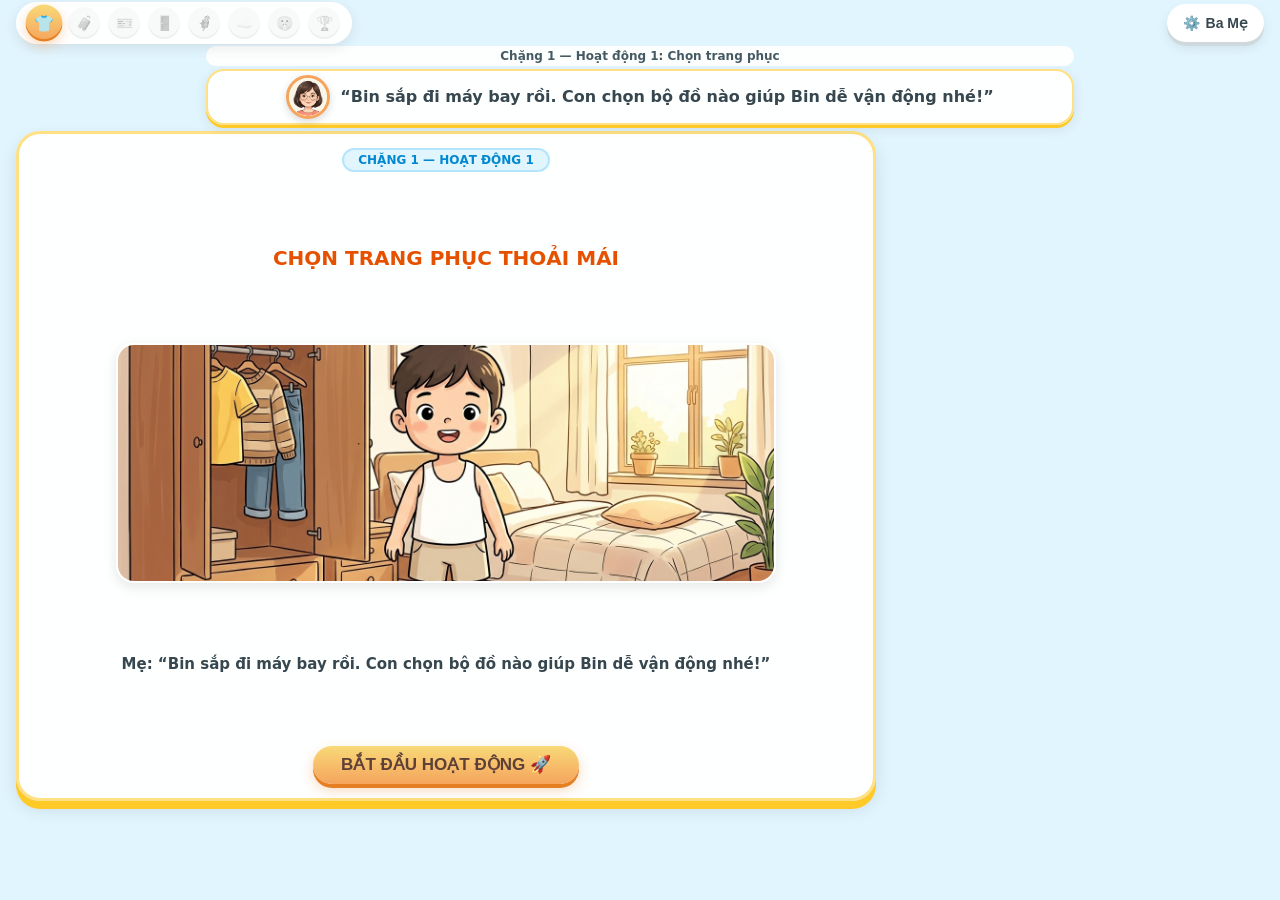
==== commit 57898610: "Fix Activity 1 wardrobe interactive rendering: Dynamically switch Bé Bin artwork on clothing selecti" ====
--- a/index.html
+++ b/index.html
@@ -1787,6 +1787,7 @@
   }
 
   function bindActivity1() {
+    const sceneImg = el('act1-room-scene-img');
     document.querySelectorAll('#act-1 [data-clothing-item="true"]').forEach(btn => {
       btn.addEventListener('click', () => {
         const fit = btn.dataset.fit;
@@ -1806,11 +1807,26 @@
         btn.classList.add('runtime-selected');
         sfx.good();
 
-        if (type === 'shirt') showPrompt('Mẹ', 'Đúng rồi! Áo thun mềm in máy bay vừa đẹp vừa mát!');
-        else if (type === 'pants') showPrompt('Mẹ', 'Chuẩn rồi! Quần thun co giãn giúp Bin ngồi lâu không bị chật!');
+        // Cập nhật trang phục của Bé Bin trực tiếp trên tranh phòng ngủ
+        if (sceneImg) {
+          sceneImg.classList.remove('pop-in-soft');
+          void sceneImg.offsetWidth;
+          if (state.outfit.shirt && (state.outfit.pants || state.outfit.shoes)) {
+            sceneImg.src = 'act1_bedroom_full_bin_1787803632562.jpg';
+          } else if (state.outfit.shirt) {
+            sceneImg.src = 'act1_bedroom_shirt_bin_1787803700813.jpg';
+          } else if (state.outfit.pants || state.outfit.shoes) {
+            sceneImg.src = 'act1_bedroom_shirt_bin_1787803700813.jpg';
+          }
+          sceneImg.classList.add('pop-in-soft');
+        }
+
+        if (type === 'shirt') showPrompt('Mẹ', 'Đúng rồi! Bé Bin đã mặc áo thun in máy bay vừa đẹp vừa mát!');
+        else if (type === 'pants') showPrompt('Mẹ', 'Chuẩn rồi! Quần short co giãn giúp Bin dễ vận động!');
         else if (type === 'shoes') showPrompt('Mẹ', 'Tuyệt vời! Giày dán xé êm chân và dễ cởi khi qua an ninh!');
 
         if (state.outfit.shirt && state.outfit.pants && state.outfit.shoes) {
+          if (sceneImg) sceneImg.src = 'act1_bedroom_full_bin_1787803632562.jpg';
           completeActivity(1);
           showFeedback(1);
         }
@@ -1994,6 +2010,8 @@
       state.packed.clear();
       state.xrayChecked.clear();
       state.clouds.clear();
+      const sceneImg1 = el('act1-room-scene-img');
+      if (sceneImg1) sceneImg1.src = 'act1_bedroom_initial_bin_1787803669361.jpg';
       document.querySelectorAll('#act-1 [data-clothing-item="true"]').forEach(b => b.classList.remove('runtime-selected'));
       const packedContainer = el('suitcase-packed-items');
       if (packedContainer) packedContainer.innerHTML = '';
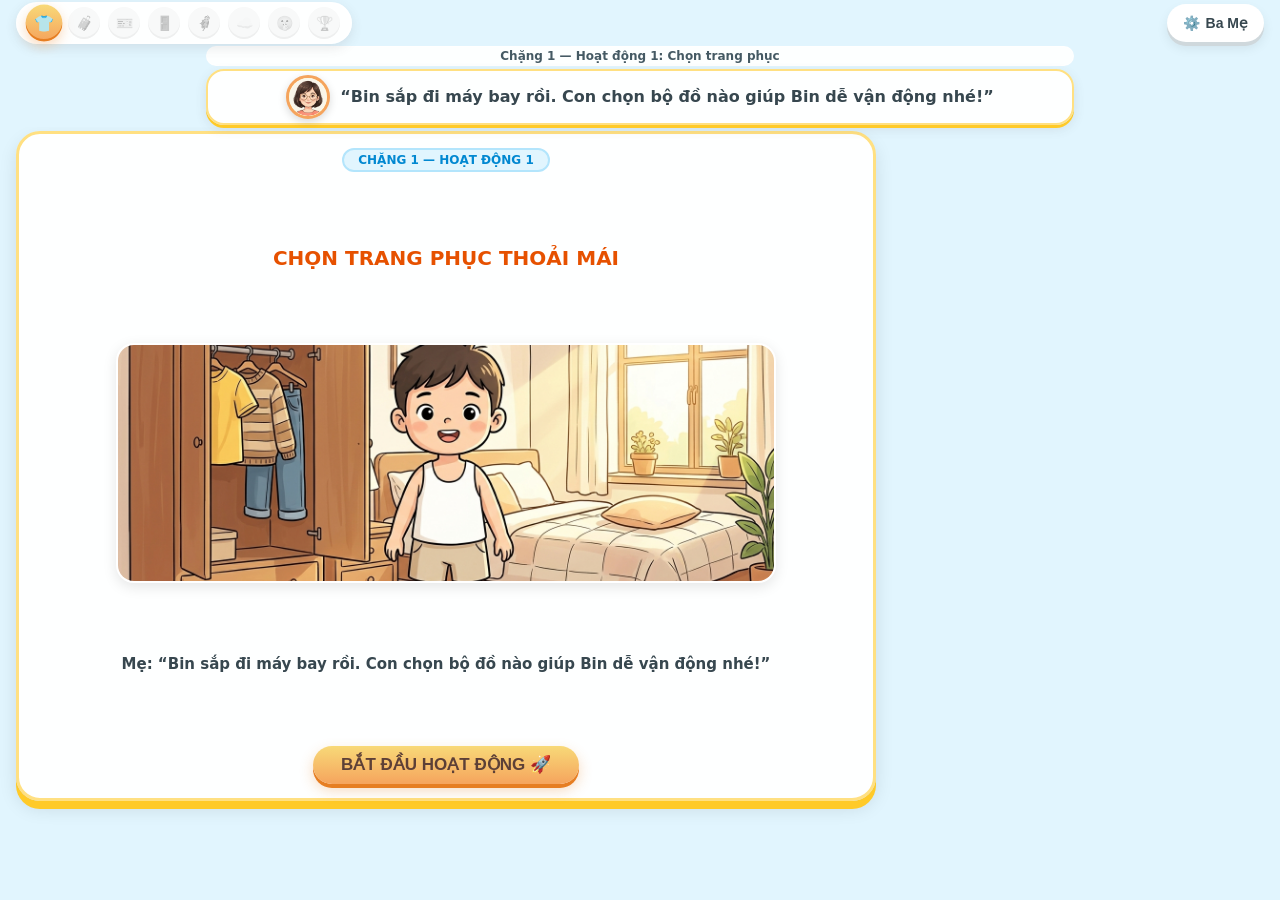
==== commit 79fddff0: "Fix Victory Golden Medal modal offset (centered fixed backdrop) and optimize full-screen layout prop" ====
--- a/index.html
+++ b/index.html
@@ -153,9 +153,9 @@
 .parent-control-card { width: 90%; max-width: 500px; max-height: 85vh; overflow-y: auto; background: #FFFFFF; border-radius: 28px; padding: 18px; box-shadow: 0 16px 40px rgba(0, 0, 0, 0.3); border: 3px solid #F5A45D; }
 .parent-tip-box { background: #FFF3E0; border-left: 4px solid #F5A45D; padding: 6px 10px; border-radius: 8px; margin-bottom: 6px; font-size: 12px; line-height: 1.35; color: #4E342E; }
 .level-jump-grid { display: grid; grid-template-columns: repeat(4, 1fr); gap: 6px; margin: 6px 0; }
-.jump-btn { padding: 6px; background: #ECEFF1; border: 2px solid #CFD8DC; border-radius: 8px; font-weight: 800; font-size: 12px; cursor: pointer; transition: transform 0.15s; }
-.golden-medal-modal { position: absolute; top: 50%; left: 50%; transform: translate(-50%, -50%) scale(0.8); opacity: 0; visibility: hidden; width: 90%; max-width: 520px; background: linear-gradient(135deg, #FFFDE7 0%, #FFF9C4 100%); border-radius: 32px; border: 5px solid #F8D978; box-shadow: 0 14px 45px rgba(0,0,0,0.3); padding: 18px; text-align: center; z-index: 200; transition: all 0.35s cubic-bezier(0.34, 1.56, 0.64, 1); }
-.golden-medal-modal.show { opacity: 1; visibility: visible; transform: translate(-50%, -50%) scale(1); animation: popBounce 0.4s cubic-bezier(0.34, 1.56, 0.64, 1); }
+.golden-medal-modal { position: fixed !important; top: 0 !important; left: 0 !important; right: 0 !important; bottom: 0 !important; width: 100vw !important; height: 100vh !important; background: rgba(0, 0, 0, 0.72) !important; backdrop-filter: blur(8px) !important; -webkit-backdrop-filter: blur(8px) !important; z-index: 99999 !important; display: none !important; align-items: center !important; justify-content: center !important; padding: 16px !important; box-sizing: border-box !important; }
+.golden-medal-modal.show { display: flex !important; }
+.golden-medal-card { width: 92%; max-width: 440px; background: linear-gradient(135deg, #FFFDE7 0%, #FFF9C4 100%); border-radius: 28px; border: 4px solid #FFCA28; box-shadow: 0 16px 40px rgba(0, 0, 0, 0.35); padding: 24px 18px; text-align: center; animation: popBounce 0.4s cubic-bezier(0.34, 1.56, 0.64, 1); display: flex; flex-direction: column; align-items: center; }
 @keyframes springShake { 10%, 90% { transform: translate3d(-3px, 0, 0) rotate(-3deg); } 20%, 80% { transform: translate3d(4px, 0, 0) rotate(3deg); } 30%, 50%, 70% { transform: translate3d(-5px, 0, 0) rotate(-2deg); } 40%, 60% { transform: translate3d(5px, 0, 0) rotate(2deg); } }
 @keyframes stampSlam { 0% { transform: translate(-50%, -50%) scale(2.2) rotate(-35deg); opacity: 0; } 50% { transform: translate(-50%, -50%) scale(0.95) rotate(-10deg); opacity: 1; } 100% { transform: translate(-50%, -50%) scale(1.08) rotate(-15deg); opacity: 1; } }
 @keyframes popBounce { 0% { transform: scale(0.8); } 60% { transform: scale(1.15); } 100% { transform: scale(1); } }
@@ -261,20 +261,33 @@
     }
     .screens-viewport {
         height: auto;
-        min-height: calc(100dvh - 110px);
+        min-height: calc(100dvh - 90px);
         flex: 1;
         display: flex;
         flex-direction: column;
         overflow: visible;
-        padding: 0 4px;
+        padding: 0 6px;
     }
     .activity-container {
         position: relative;
         height: auto;
-        min-height: 100%;
-        padding: 2px 4px 60px 4px;
+        min-height: calc(100dvh - 100px);
+        padding: 4px 6px 30px 6px;
+        display: flex;
+        flex-direction: column;
+        align-items: center;
         justify-content: flex-start;
         overflow: visible;
+    }
+    .activity-gameplay-view {
+        display: flex !important;
+        flex-direction: column !important;
+        align-items: center !important;
+        justify-content: flex-start !important;
+        width: 100% !important;
+        flex: 1 !important;
+        min-height: calc(100dvh - 120px) !important;
+        gap: 10px !important;
     }
 
     /* INTRO VIEW TRÊN MOBILE */
@@ -308,7 +321,7 @@
         min-height: 38px !important;
     }
 
-    /* LEVEL 1: PHÒNG NGỦ BÉ BIN TRÊN MOBILE - TỦ ĐỒ XẾP DƯỚI BÉ BIN, KHÔNG CHE MẶT BÉ BIN */
+    /* LEVEL 1: PHÒNG NGỦ BÉ BIN TRÊN MOBILE - TỦ ĐỒ XẾP DƯỚI BÉ BIN */
     .level1-room-scene {
         display: flex !important;
         flex-direction: column !important;
@@ -316,8 +329,8 @@
         max-width: 480px !important;
         height: auto !important;
         min-height: auto !important;
-        border-radius: 18px !important;
-        padding: 0 0 6px 0 !important;
+        border-radius: 20px !important;
+        padding: 0 0 8px 0 !important;
         margin: 2px auto !important;
         position: relative !important;
         overflow: hidden !important;
@@ -326,11 +339,11 @@
     #act1-room-scene-img {
         position: relative !important;
         width: 100% !important;
-        height: 240px !important;
-        max-height: 38vh !important;
+        height: 260px !important;
+        max-height: 40vh !important;
         object-fit: cover !important;
         object-position: top center !important;
-        border-radius: 18px 18px 0 0 !important;
+        border-radius: 20px 20px 0 0 !important;
     }
     .room-wardrobe-grid {
         position: relative !important;
@@ -338,27 +351,29 @@
         top: auto !important;
         transform: none !important;
         width: 96% !important;
-        margin: 6px auto !important;
+        margin: 8px auto !important;
         grid-template-columns: repeat(3, 1fr) !important;
-        gap: 5px !important;
-        padding: 5px !important;
+        gap: 8px !important;
+        padding: 8px !important;
+        border-radius: 18px !important;
+        background: rgba(255, 255, 255, 0.95) !important;
+        box-shadow: 0 6px 18px rgba(0,0,0,0.12) !important;
+    }
+    .clothes-tile-item {
+        min-height: 72px !important;
+        min-width: 0 !important;
+        padding: 6px 4px !important;
         border-radius: 14px !important;
-        background: rgba(255, 255, 255, 0.95) !important;
-        box-shadow: 0 4px 12px rgba(0,0,0,0.1) !important;
-    }
-    .clothes-tile-item {
-        min-height: 56px !important;
-        min-width: 0 !important;
-        padding: 3px 2px !important;
-        border-radius: 10px !important;
+        gap: 3px !important;
     }
     .clothes-tile-item span:first-child {
-        font-size: 20px !important;
+        font-size: 26px !important;
     }
     .clothes-tile-item span:last-child {
-        font-size: 10px !important;
-        line-height: 1.1 !important;
-        margin-top: 1px !important;
+        font-size: 12px !important;
+        font-weight: 900 !important;
+        line-height: 1.2 !important;
+        margin-top: 2px !important;
     }
 
     /* LEVEL 2: XẾP VALI TRÊN MOBILE */
@@ -369,8 +384,8 @@
         max-width: 480px !important;
         height: auto !important;
         min-height: auto !important;
-        border-radius: 18px !important;
-        padding: 0 0 6px 0 !important;
+        border-radius: 20px !important;
+        padding: 0 0 8px 0 !important;
         margin: 2px auto !important;
         position: relative !important;
         overflow: hidden !important;
@@ -378,39 +393,40 @@
     .act2-scene-img {
         position: relative !important;
         width: 100% !important;
-        height: 190px !important;
-        max-height: 32vh !important;
+        height: 230px !important;
+        max-height: 36vh !important;
         object-fit: cover !important;
         object-position: center !important;
-        border-radius: 18px 18px 0 0 !important;
+        border-radius: 20px 20px 0 0 !important;
     }
     .packing-items-grid {
         position: relative !important;
         top: auto !important;
         transform: none !important;
         width: 96% !important;
-        margin: 4px auto !important;
+        margin: 6px auto !important;
         display: grid !important;
         grid-template-columns: repeat(4, 1fr) !important;
-        gap: 4px !important;
+        gap: 6px !important;
         z-index: 10 !important;
     }
     .packing-left { left: auto !important; }
     .packing-right { right: auto !important; }
     .luggage-item-card {
         min-width: 0 !important;
-        min-height: 52px !important;
-        padding: 4px 2px !important;
-        border-radius: 10px !important;
-        gap: 2px !important;
+        min-height: 68px !important;
+        padding: 6px 3px !important;
+        border-radius: 14px !important;
+        gap: 3px !important;
     }
     .luggage-item-thumb, .luggage-item-card img {
-        width: 32px !important;
-        height: 32px !important;
+        width: 38px !important;
+        height: 38px !important;
     }
     .luggage-item-title {
-        font-size: 9.5px !important;
-        line-height: 1.1 !important;
+        font-size: 11px !important;
+        font-weight: 800 !important;
+        line-height: 1.15 !important;
     }
 
     /* UNIFIED SCENE STAGE (CÁC CHẶNG 3 -> 13) */
@@ -419,12 +435,12 @@
         max-width: 480px !important;
         height: auto !important;
         min-height: auto !important;
-        max-height: 35vh !important;
+        max-height: 40vh !important;
         aspect-ratio: 16/9 !important;
-        border-radius: 18px !important;
-        box-shadow: 0 6px 18px rgba(0,0,0,0.12), 0 0 0 3px #FFFFFF !important;
+        border-radius: 22px !important;
+        box-shadow: 0 8px 24px rgba(0,0,0,0.14), 0 0 0 3px #FFFFFF !important;
         background: #FFFFFF !important;
-        margin: 2px auto 6px auto !important;
+        margin: 4px auto 8px auto !important;
         display: flex !important;
         align-items: center !important;
         justify-content: center !important;
@@ -445,117 +461,145 @@
         transform: none !important;
         width: 100% !important;
         max-width: 480px !important;
-        margin: 4px auto 0 auto !important;
-        padding: 2px 4px !important;
+        margin: 6px auto 0 auto !important;
+        padding: 4px 6px !important;
         background: transparent !important;
         border: none !important;
         box-shadow: none !important;
         display: flex !important;
         justify-content: center !important;
         align-items: center !important;
-        gap: 8px !important;
+        gap: 10px !important;
         flex-wrap: wrap !important;
     }
 
-    /* TRẮC NGHIỆM HÌNH ẢNH TRÊN MOBILE (2 Ô SONG SONG BÊN DƯỚI TRANH) */
+    /* TRẮC NGHIỆM HÌNH ẢNH TRÊN MOBILE - TO RÕ RÀNG VỪA VẶN MÀN HÌNH */
     .visual-quiz-container {
         display: flex !important;
         flex-direction: row !important;
         justify-content: center !important;
         align-items: stretch !important;
-        gap: 10px !important;
+        gap: 14px !important;
         width: 100% !important;
-        max-width: 460px !important;
-        margin: 0 auto !important;
+        max-width: 480px !important;
+        margin: 8px auto 0 auto !important;
+        padding: 0 4px !important;
     }
     .visual-quiz-card {
         flex: 1 1 0 !important;
         min-width: 0 !important;
-        max-width: 220px !important;
-        padding: 8px 6px !important;
-        border-radius: 16px !important;
+        min-height: 180px !important;
+        padding: 16px 12px !important;
+        border-radius: 26px !important;
         display: flex !important;
         flex-direction: column !important;
         align-items: center !important;
         justify-content: center !important;
-        gap: 4px !important;
+        gap: 10px !important;
         background: #FFFFFF !important;
-        border: 3px solid #FFE082 !important;
-        box-shadow: 0 4px 0 #FFCA28, 0 6px 14px rgba(0,0,0,0.08) !important;
+        border: 3.5px solid #FFE082 !important;
+        box-shadow: 0 6px 0 #FFB300, 0 10px 24px rgba(0,0,0,0.1) !important;
+        cursor: pointer !important;
+        transition: transform 0.15s ease, box-shadow 0.15s ease !important;
+    }
+    .visual-quiz-card:active {
+        transform: translateY(4px) scale(0.98) !important;
+        box-shadow: 0 2px 0 #FFB300, 0 4px 12px rgba(0,0,0,0.1) !important;
     }
     .visual-quiz-card img, .choice-thumb {
-        width: 58px !important;
-        height: 58px !important;
+        width: 96px !important;
+        height: 96px !important;
         object-fit: contain !important;
-        border-radius: 10px !important;
+        border-radius: 18px !important;
+        filter: drop-shadow(0 4px 10px rgba(0,0,0,0.08)) !important;
     }
     .visual-quiz-card .quiz-label {
-        font-size: 12px !important;
+        font-size: 15px !important;
         font-weight: 900 !important;
         color: #263238 !important;
         text-align: center !important;
-        line-height: 1.2 !important;
+        line-height: 1.3 !important;
     }
 
     /* BOARDING PASS TRÊN MOBILE */
     .real-boarding-pass {
         width: 98% !important;
-        max-width: 440px !important;
-        margin: 2px auto !important;
-        border-radius: 14px !important;
+        max-width: 480px !important;
+        margin: 4px auto !important;
+        border-radius: 20px !important;
     }
     .pass-body-grid {
-        padding: 8px 10px !important;
-        gap: 6px !important;
+        padding: 14px 16px !important;
+        gap: 10px !important;
     }
     .pass-field-value {
-        font-size: 13px !important;
+        font-size: 16px !important;
     }
     .pass-gate-num {
-        font-size: 22px !important;
+        font-size: 28px !important;
     }
 
     /* X-RAY SCANNER TRÊN MOBILE */
     .xray-focused-arena {
-        width: 98% !important;
-        max-width: 440px !important;
-        gap: 6px !important;
+        width: 100% !important;
+        max-width: 480px !important;
+        gap: 10px !important;
     }
     .xray-scanner-chunky {
         width: 100% !important;
-        padding: 6px !important;
+        padding: 14px !important;
+        border-radius: 22px !important;
+    }
+    .xray-screen-art-grid {
+        height: 94px !important;
+        padding: 4px !important;
+    }
+    .xray-item-tile {
+        min-height: 52px !important;
+        font-size: 15px !important;
+        font-weight: 900 !important;
+        padding: 10px 14px !important;
         border-radius: 16px !important;
     }
-    .xray-screen-art-grid {
-        height: 74px !important;
-        padding: 2px !important;
-    }
-    .xray-item-tile {
-        width: 48px !important;
-        height: 48px !important;
-        border-radius: 10px !important;
-    }
-
-    /* VALI BĂNG CHUYỀN TRÊN MOBILE */
+
+    /* CỔNG BAY & MÂY TRÊN MOBILE */
+    .gate-hud-btn, .morph-cloud-btn {
+        font-size: 16px !important;
+        font-weight: 900 !important;
+        padding: 12px 20px !important;
+        min-height: 50px !important;
+        border-radius: 20px !important;
+    }
+
+    /* VALI BĂNG CHUYỀN TRÊN MOBILE - TỐI ƯU CÂN ĐỐI MÀN HÌNH */
     .real-carousel-track {
-        width: 98% !important;
-        max-width: 440px !important;
-        height: auto !important;
-        padding: 6px !important;
-        border-radius: 14px !important;
+        width: 100% !important;
+        max-width: 480px !important;
+        min-height: 310px !important;
+        padding: 16px 12px !important;
+        border-radius: 24px !important;
+        display: flex !important;
+        flex-direction: column !important;
+        align-items: center !important;
+        justify-content: center !important;
+        margin: 10px auto !important;
+        box-shadow: inset 0 4px 16px rgba(0,0,0,0.5), 0 8px 24px rgba(0,0,0,0.18) !important;
     }
     .real-suitcases-orbit {
-        gap: 6px !important;
-        flex-wrap: wrap !important;
-        justify-content: center !important;
+        display: grid !important;
+        grid-template-columns: repeat(2, 1fr) !important;
+        gap: 14px !important;
+        justify-items: center !important;
+        width: 100% !important;
         position: relative !important;
         animation: none !important;
     }
     .real-suitcase-card {
-        width: 72px !important;
-        height: 88px !important;
-        border-radius: 10px !important;
-        padding: 2px !important;
+        width: 135px !important;
+        height: 145px !important;
+        border-radius: 20px !important;
+        padding: 6px !important;
+        box-shadow: 0 6px 14px rgba(0,0,0,0.15) !important;
     }
 
     /* OVERLAY PHẢN HỒI HOÀN THÀNH - KHÔNG BỊ TRÀN HAY CHE KHUẤT */
@@ -709,18 +753,7 @@
   padding: 18px;
   box-shadow: 0 20px 60px rgba(0,0,0,.25);
 }
-.golden-medal-modal {
-  display: none;
-  position: fixed;
-  inset: 8% 10%;
-  z-index: 9000;
-  background: rgba(255,255,255,.97);
-  border-radius: 28px;
-  padding: 20px;
-  text-align: center;
-  box-shadow: 0 20px 70px rgba(0,0,0,.28);
-}
-.golden-medal-modal.show { display: block; }
+
 
 .stage-dot.locked { opacity: .38; cursor: not-allowed; filter: grayscale(1); }
 .stage-dot.completed { opacity: .9; }
@@ -1528,18 +1561,20 @@
 
                 <!-- MÀN THƯỞNG CUỐI CÙNG -->
                 <div id="golden-medal-modal" class="golden-medal-modal">
-                    <div style="display: flex; justify-content: center; margin-bottom: 6px;">
-                        <img src="bin_avatar_exact_1787804218103.jpg" style="width: 160px; height: 160px; object-fit: contain; border-radius: 50%; border: 4px solid #FFD54F; box-shadow: 0 6px 18px rgba(255, 193, 7, 0.4); background: #FFF9C4;" alt="Bin nhận huy hiệu">
-                    </div>
-                    <h2 style="font-size: 22px; font-weight: 900; color: #E65100; margin: 4px 0;">HÀNH KHÁCH NHÍ XUẤT SẮC</h2>
-                    <p style="font-size: 14px; font-weight: 800; color: #37474F; margin: 4px 0;">Bé Bin đã hoàn thành chuyến bay đầu tiên!</p>
-                    <div style="background: #E1F5FE; color: #0288D1; padding: 4px 14px; border-radius: 999px; font-weight: 900; font-size: 13px; display: inline-block; margin: 6px 0;">
-                        ✈️ Đã nhận Mô hình Máy Bay vào bộ sưu tập của Bin!
-                    </div>
-
-                    <button id="btn-replay-adventure" class="tycoon-btn tycoon-btn-primary" style="font-size: 17px; padding: 8px 24px; margin-top: 10px;">
-                        🔄 CHƠI LẠI CÙNG BIN
-                    </button>
+                    <div class="golden-medal-card">
+                        <div style="display: flex; justify-content: center; margin-bottom: 8px;">
+                            <img src="bin_avatar_exact_1787804218103.jpg" style="width: 140px; height: 140px; object-fit: contain; border-radius: 50%; border: 4px solid #FFD54F; box-shadow: 0 6px 18px rgba(255, 193, 7, 0.4); background: #FFF9C4;" alt="Bin nhận huy hiệu">
+                        </div>
+                        <h2 style="font-size: 22px; font-weight: 900; color: #E65100; margin: 4px 0;">HÀNH KHÁCH NHÍ XUẤT SẮC</h2>
+                        <p style="font-size: 15px; font-weight: 800; color: #37474F; margin: 4px 0;">Bé Bin đã hoàn thành chuyến bay đầu tiên!</p>
+                        <div style="background: #E1F5FE; color: #0288D1; padding: 6px 16px; border-radius: 999px; font-weight: 900; font-size: 13px; display: inline-block; margin: 8px 0; border: 2px solid #B3E5FC;">
+                            ✈️ Đã nhận Huy Hiệu Máy Bay vào bộ sưu tập!
+                        </div>
+
+                        <button id="btn-replay-adventure" class="tycoon-btn tycoon-btn-primary" style="font-size: 17px; padding: 10px 28px; margin-top: 12px; width: 88%;">
+                            🔄 CHƠI LẠI CÙNG BIN
+                        </button>
+                    </div>
                 </div>
             </section>
 
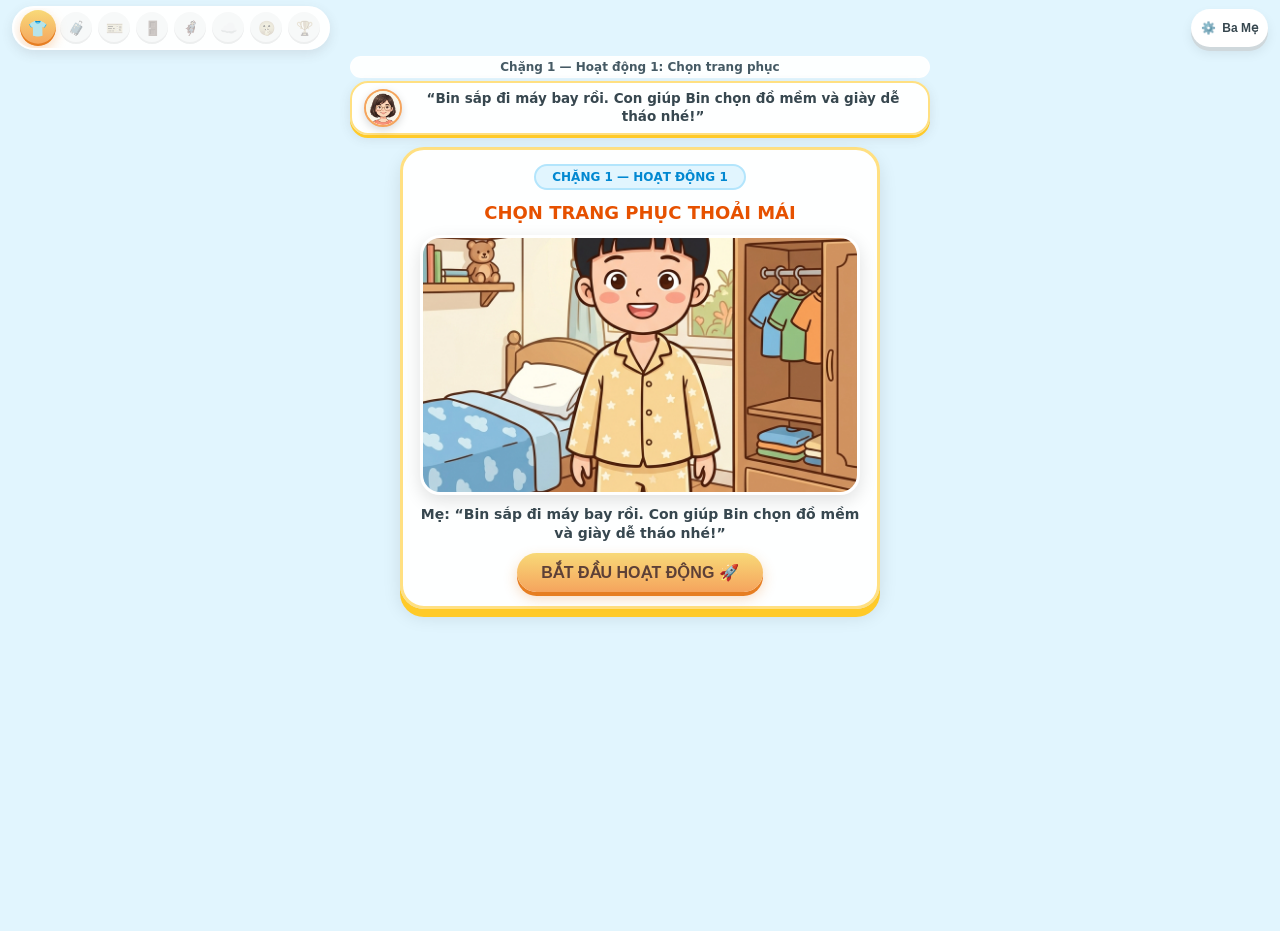
==== commit 4d5cfa5f: "Upgrade full app to Mobile Portrait 9:16 artworks, 3-layer vertical layout, and positive BIN GHI NHỚ" ====
--- a/index.html
+++ b/index.html
@@ -3,13 +3,13 @@
 <head>
     <meta charset="UTF-8">
     <meta name="viewport" content="width=device-width, initial-scale=1.0, maximum-scale=3.0, user-scalable=yes, viewport-fit=cover">
-    <title>Cùng Bé Bin Đi Máy Bay (13 Hoạt Động Kỹ Năng Độc Lập - Master Storybook UI)</title>
+    <title>Cùng Bé Bin Đi Máy Bay — Hành Trình Kỹ Năng & Thói Quen Đúng Cho Bé</title>
     <link rel="preconnect" href="https://fonts.googleapis.com">
     <link rel="preconnect" href="https://fonts.gstatic.com" crossorigin>
     <link href="https://fonts.googleapis.com/css2?family=Nunito:wght@700;800;900&display=swap" rel="stylesheet">
     <style>
 /* ==========================================================================
-   CÙNG BÉ BIN ĐI MÁY BAY - BASE & DESKTOP STYLES
+   CÙNG BÉ BIN ĐI MÁY BAY - BASE & RESPONSIVE MOBILE STYLES (9:16 SAFE AREA)
    ========================================================================== */
 :root {
     --color-sky-blue: #73C7E8;
@@ -26,877 +26,336 @@
     --radius-story: 24px;
 }
 * { box-sizing: border-box; margin: 0; padding: 0; -webkit-tap-highlight-color: transparent; user-select: none; -webkit-user-select: none; }
-body, html { width: 100%; height: 100%; overflow: hidden; font-family: "Nunito", "Arial Rounded MT Bold", system-ui, -apple-system, BlinkMacSystemFont, "Segoe UI", Roboto, sans-serif; background: #E1F5FE; color: var(--text-dark); touch-action: manipulation; }
-#app-root { width: 100vw; height: 100vh; display: flex; flex-direction: column; position: relative; overflow: hidden; }
-#effects-canvas { position: absolute; top: 0; left: 0; width: 100%; height: 100%; pointer-events: none; z-index: 1000; }
-.top-nav { height: 46px; padding: 4px 16px; display: flex; justify-content: space-between; align-items: center; z-index: 50; flex-shrink: 0; }
-.stage-indicators { display: flex; gap: 8px; background: rgba(255, 255, 255, 0.95); backdrop-filter: blur(8px); padding: 3px 10px; border-radius: var(--radius-round); box-shadow: var(--shadow-soft); border: 2px solid #FFF; }
-.stage-dot { width: 32px; height: 32px; border-radius: 50%; background: #ECEFF1; display: flex; align-items: center; justify-content: center; font-size: 14px; cursor: pointer; transition: all 0.2s cubic-bezier(0.34, 1.56, 0.64, 1); box-shadow: inset 0 -2px 0 #CFD8DC; border: none; }
-.stage-dot.active { background: linear-gradient(180deg, #F8D978 0%, #F5A45D 100%); transform: scale(1.15); box-shadow: 0 4px 10px rgba(245, 164, 93, 0.4), inset 0 -2px 0 #E67E22; }
+body, html { width: 100%; height: 100%; overflow-x: hidden; overflow-y: auto; font-family: "Nunito", "Arial Rounded MT Bold", system-ui, -apple-system, BlinkMacSystemFont, "Segoe UI", Roboto, sans-serif; background: #E1F5FE; color: var(--text-dark); touch-action: manipulation; }
+#app-root { width: 100vw; min-height: 100dvh; display: flex; flex-direction: column; position: relative; overflow-x: hidden; padding-bottom: max(12px, env(safe-area-inset-bottom)); }
+#effects-canvas { position: fixed; top: 0; left: 0; width: 100%; height: 100%; pointer-events: none; z-index: 1000; }
+
+/* TẦNG 1: TOP BAR */
+.top-nav { height: auto; padding: 6px 12px; display: flex; justify-content: space-between; align-items: center; z-index: 50; flex-shrink: 0; gap: 8px; }
+.stage-indicators { display: flex; gap: 6px; background: rgba(255, 255, 255, 0.95); backdrop-filter: blur(8px); padding: 4px 8px; border-radius: var(--radius-round); box-shadow: var(--shadow-soft); border: 2px solid #FFF; overflow-x: auto; scrollbar-width: none; }
+.stage-indicators::-webkit-scrollbar { display: none; }
+.stage-dot { width: 32px; height: 32px; border-radius: 50%; background: #ECEFF1; display: flex; align-items: center; justify-content: center; font-size: 14px; cursor: pointer; transition: all 0.2s cubic-bezier(0.34, 1.56, 0.64, 1); box-shadow: inset 0 -2px 0 #CFD8DC; border: none; flex-shrink: 0; }
+.stage-dot.active { background: linear-gradient(180deg, #F8D978 0%, #F5A45D 100%); transform: scale(1.12); box-shadow: 0 4px 10px rgba(245, 164, 93, 0.4), inset 0 -2px 0 #E67E22; }
 .stage-dot.completed { background: linear-gradient(180deg, #A5D6A7 0%, #82C99A 100%); box-shadow: inset 0 -2px 0 #66BB6A; }
-.stage-dot.locked { opacity: 0.35; cursor: not-allowed; filter: grayscale(0.8); }
-.tycoon-btn { min-width: 50px; min-height: 38px; padding: 4px 16px; border: none; border-radius: var(--radius-round); background: #FFFFFF; color: var(--text-dark); font-weight: 900; font-size: 14px; display: inline-flex; align-items: center; justify-content: center; gap: 6px; cursor: pointer; box-shadow: 0 4px 0 #CFD8DC, 0 6px 12px rgba(0, 0, 0, 0.08); transition: all 0.12s ease; touch-action: manipulation; }
+.stage-dot.locked { opacity: 0.4; cursor: not-allowed; filter: grayscale(0.8); }
+
+.tycoon-btn { min-width: 48px; min-height: 38px; padding: 6px 16px; border: none; border-radius: var(--radius-round); background: #FFFFFF; color: var(--text-dark); font-weight: 900; font-size: 14px; display: inline-flex; align-items: center; justify-content: center; gap: 6px; cursor: pointer; box-shadow: 0 4px 0 #CFD8DC, 0 6px 12px rgba(0, 0, 0, 0.08); transition: all 0.12s ease; touch-action: manipulation; }
 .tycoon-btn:active:not(:disabled) { transform: translateY(2px); box-shadow: 0 2px 0 #CFD8DC; }
 .tycoon-btn:disabled { cursor: not-allowed; opacity: 0.6; }
 .tycoon-btn-green { background: linear-gradient(180deg, #82C99A 0%, #66BB6A 100%); color: #1B5E20; box-shadow: 0 4px 0 #43A047, 0 6px 14px rgba(67, 160, 71, 0.3); }
 .tycoon-btn-primary { background: linear-gradient(180deg, #F8D978 0%, #F5A45D 100%); color: #5D4037; box-shadow: 0 4px 0 #E67E22, 0 6px 14px rgba(230, 126, 34, 0.3); }
-.parent-gate-btn { position: relative; overflow: hidden; }
+.parent-gate-btn { position: relative; overflow: hidden; font-size: 12px; padding: 4px 10px; flex-shrink: 0; }
 .parent-hold-ring { position: absolute; top: 0; left: 0; width: 100%; height: 100%; pointer-events: none; transform: rotate(-90deg); }
 .parent-hold-ring circle { fill: none; stroke: #FF7043; stroke-width: 4; stroke-dasharray: 175; stroke-dashoffset: 175; transition: stroke-dashoffset 0.1s linear; }
-.parent-prompt-container { width: 100%; max-width: 900px; margin: 0 auto 2px auto; padding: 0 16px; z-index: 40; display: flex; flex-direction: column; gap: 3px; flex-shrink: 0; }
-.sub-progress-bar { display: flex; align-items: center; justify-content: center; gap: 10px; background: rgba(255, 255, 255, 0.92); padding: 2px 14px; border-radius: var(--radius-round); font-size: 12px; font-weight: 800; color: #455A64; border: 1px solid rgba(255, 255, 255, 0.9); }
-.parent-prompt-signboard { background: rgba(255, 255, 255, 0.96); border-radius: 18px; padding: 4px 16px; border: 2px solid #FFE082; box-shadow: 0 3px 0 #FFCA28, var(--shadow-soft); display: flex; align-items: center; justify-content: center; gap: 10px; text-align: center; }
-.prompt-avatar-badge { width: 44px; height: 44px; border-radius: 50%; border: 3px solid #F5A45D; box-shadow: 0 3px 8px rgba(0,0,0,0.15); display: flex; align-items: center; justify-content: center; font-size: 20px; background: #FFF9C4; flex-shrink: 0; overflow: hidden; }
+
+/* TẦNG 2: TIẾN TRÌNH & THOẠI HƯỚNG DẪN */
+.parent-prompt-container { width: 100%; max-width: 600px; margin: 0 auto 4px auto; padding: 0 10px; z-index: 40; display: flex; flex-direction: column; gap: 3px; flex-shrink: 0; }
+.sub-progress-bar { display: flex; align-items: center; justify-content: center; gap: 8px; background: rgba(255, 255, 255, 0.92); padding: 3px 12px; border-radius: var(--radius-round); font-size: 12px; font-weight: 800; color: #455A64; border: 1px solid rgba(255, 255, 255, 0.9); }
+.parent-prompt-signboard { background: rgba(255, 255, 255, 0.96); border-radius: 18px; padding: 6px 12px; border: 2.5px solid #FFE082; box-shadow: 0 3px 0 #FFCA28, var(--shadow-soft); display: flex; align-items: center; justify-content: center; gap: 8px; text-align: center; }
+.prompt-avatar-badge { width: 38px; height: 38px; border-radius: 50%; border: 2.5px solid #F5A45D; box-shadow: 0 3px 8px rgba(0,0,0,0.15); display: flex; align-items: center; justify-content: center; font-size: 18px; background: #FFF9C4; flex-shrink: 0; overflow: hidden; }
 .prompt-avatar-badge img { width: 100%; height: 100%; object-fit: cover; border-radius: 50%; }
-.prompt-speech-text { font-size: 16px; font-weight: 900; color: var(--text-dark); line-height: 1.3; }
-.screens-viewport { flex: 1; position: relative; width: 100%; height: calc(100vh - 100px); overflow: hidden; }
-.activity-container { position: absolute; top: 0; left: 0; width: 100%; height: 100%; opacity: 0; visibility: hidden; transform: scale(0.98); transition: opacity 0.25s ease, transform 0.25s cubic-bezier(0.34, 1.25, 0.64, 1), visibility 0.25s; display: flex; flex-direction: column; align-items: center; justify-content: center; padding: 4px 16px 8px 16px; background-size: cover; background-position: center; background-repeat: no-repeat; overflow: hidden; }
-.activity-container.active { opacity: 1; visibility: visible; transform: scale(1); }
-.activity-intro-view { width: 100%; max-width: 860px; height: 88%; background: rgba(255, 255, 255, 0.96); backdrop-filter: blur(8px); border-radius: var(--radius-story); border: 3px solid #FFE082; box-shadow: 0 8px 0 #FFCA28, var(--shadow-chunky); display: flex; flex-direction: column; align-items: center; justify-content: space-between; padding: 14px 20px; text-align: center; margin: auto 0; z-index: 10; }
-.intro-header-badge { background: #E1F5FE; color: #0288D1; font-size: 12px; font-weight: 900; padding: 3px 14px; border-radius: var(--radius-round); border: 2px solid #B3E5FC; }
-.intro-activity-title { font-size: 20px; font-weight: 900; color: #E65100; margin: 2px 0; }
-.intro-art-frame { width: 100%; max-width: 660px; height: 240px; border-radius: 18px; overflow: hidden; box-shadow: 0 4px 14px rgba(0,0,0,0.1); border: 2px solid #FFF; display: flex; align-items: center; justify-content: center; background: #FFF; }
+.prompt-speech-text { font-size: 13.5px; font-weight: 900; color: var(--text-dark); line-height: 1.3; }
+
+/* TẦNG 3: VIEWPORT CÁC HOẠT ĐỘNG (MOBILE DỌC 3 TẦNG) */
+.screens-viewport { flex: 1; position: relative; width: 100%; min-height: calc(100dvh - 120px); display: flex; flex-direction: column; overflow: visible; padding: 0 8px; }
+.activity-container { position: relative; width: 100%; display: none; flex-direction: column; align-items: center; justify-content: flex-start; padding: 4px 0 20px 0; }
+.activity-container.active { display: flex !important; }
+
+/* INTRO VIEW TRÊN MOBILE DỌC */
+.activity-intro-view { width: 98%; max-width: 480px; background: rgba(255, 255, 255, 0.96); backdrop-filter: blur(8px); border-radius: 24px; border: 3px solid #FFE082; box-shadow: 0 8px 0 #FFCA28, var(--shadow-chunky); display: flex; flex-direction: column; align-items: center; justify-content: space-between; padding: 14px 16px; text-align: center; margin: 4px auto; gap: 10px; }
+.intro-header-badge { background: #E1F5FE; color: #0288D1; font-size: 12px; font-weight: 900; padding: 4px 16px; border-radius: var(--radius-round); border: 2px solid #B3E5FC; }
+.intro-activity-title { font-size: 18px; font-weight: 900; color: #E65100; margin: 2px 0; }
+.intro-art-frame { width: 100%; max-width: 440px; height: 260px; max-height: 42vh; aspect-ratio: 3/4; border-radius: 20px; overflow: hidden; box-shadow: 0 6px 18px rgba(0,0,0,0.12); border: 3px solid #FFF; display: flex; align-items: center; justify-content: center; background: #FFF; }
 .intro-art-frame img { width: 100%; height: 100%; object-fit: cover; }
-.intro-prompt-quote { font-size: 15px; font-weight: 800; color: #37474F; line-height: 1.3; padding: 0 10px; }
-.activity-gameplay-view { width: 100%; height: 100%; display: flex; flex-direction: column; align-items: center; justify-content: center; position: relative; overflow: hidden; }
-
+.intro-prompt-quote { font-size: 14px; font-weight: 800; color: #37474F; line-height: 1.35; }
+.btn-start-activity { font-size: 16px !important; padding: 10px 24px !important; border-radius: 999px !important; }
+
+/* GAMEPLAY VIEW TRÊN MOBILE DỌC */
+.activity-gameplay-view { width: 100%; max-width: 480px; display: flex; flex-direction: column; align-items: center; justify-content: flex-start; margin: 0 auto; gap: 8px; }
+
+/* UNIFIED SCENE STAGE (CHUẨN PORTRAIT DỌC 3:4 CHO MOBILE) */
+.unified-scene-stage {
+    width: 100% !important;
+    max-width: 440px !important;
+    height: auto !important;
+    max-height: 44vh !important;
+    aspect-ratio: 3/4 !important;
+    border-radius: 24px !important;
+    box-shadow: 0 8px 24px rgba(0,0,0,0.15), 0 0 0 3px #FFFFFF !important;
+    background: #FFFFFF !important;
+    margin: 2px auto 6px auto !important;
+    display: flex !important;
+    align-items: center !important;
+    justify-content: center !important;
+    overflow: hidden !important;
+    position: relative !important;
+}
+.unified-scene-img {
+    object-fit: cover !important;
+    object-position: center !important;
+    width: 100% !important;
+    height: 100% !important;
+    transition: opacity 0.25s ease;
+}
+
+/* SCENE INTERACTIVE HUD */
+.scene-interactive-hud {
+    position: relative !important;
+    width: 100% !important;
+    max-width: 480px !important;
+    margin: 4px auto 0 auto !important;
+    padding: 6px 8px !important;
+    display: flex !important;
+    justify-content: center !important;
+    align-items: center !important;
+    gap: 8px !important;
+    flex-wrap: wrap !important;
+    z-index: 20;
+}
+
+/* HĐ 1: CHỌN TRANG PHỤC */
 .level1-room-scene {
-    position: relative;
-    width: 100%;
-    max-width: 860px;
-    height: 88%;
-    border-radius: 24px;
-    overflow: hidden;
-    box-shadow: 0 8px 24px rgba(0,0,0,0.18), 0 0 0 4px #FFFFFF;
-    margin: auto 0;
-    padding: 0;
-    display: flex;
-    align-items: center;
-    justify-content: flex-start;
-}
-#act1-room-scene-img, .act2-scene-img {
-    position: absolute;
-    inset: 0;
-    width: 100%;
-    height: 100%;
-    object-fit: cover;
+    display: flex !important;
+    flex-direction: column !important;
+    width: 100% !important;
+    max-width: 440px !important;
+    border-radius: 24px !important;
+    margin: 2px auto !important;
+    overflow: hidden !important;
+    box-shadow: 0 8px 24px rgba(0,0,0,0.15), 0 0 0 3px #FFFFFF !important;
+    background: #FFFFFF !important;
+}
+#act1-room-scene-img {
+    width: 100% !important;
+    height: auto !important;
+    max-height: 42vh !important;
+    aspect-ratio: 3/4 !important;
+    object-fit: cover !important;
+    object-position: center !important;
+    border-radius: 24px 24px 0 0 !important;
 }
 .room-wardrobe-grid {
-    position: absolute;
-    left: 24px;
-    top: 50%;
-    transform: translateY(-50%);
-    z-index: 10;
-    background: rgba(255, 255, 255, 0.92);
-    backdrop-filter: blur(8px);
-    border: 3px solid #FFE082;
-    border-radius: 20px;
-    padding: 8px;
-    box-shadow: 0 8px 20px rgba(0,0,0,0.14);
-    display: grid;
-    grid-template-columns: repeat(2, 1fr);
-    gap: 8px;
-}
-.clothes-tile-item { min-height: 78px; min-width: 105px; background: #FFFFFF; border-radius: 16px; border: 2px solid #CFD8DC; box-shadow: 0 3px 0 #B0BEC5, 0 4px 8px rgba(0,0,0,0.06); display: flex; flex-direction: column; align-items: center; justify-content: center; padding: 3px; cursor: pointer; transition: transform 0.16s cubic-bezier(0.34, 1.56, 0.64, 1); }
-.clothes-tile-item:hover { transform: translateY(-2px) scale(1.04); }
-.clothes-tile-item:active { transform: scale(1.12); }
-.clothes-tile-item.shake-wobble { animation: springShake 0.45s cubic-bezier(0.36, 0.07, 0.19, 0.97) both; border-color: #E75B52 !important; }
-.clothes-tile-item img { width: 52px; height: 52px; object-fit: contain; pointer-events: none; }
-.clothes-tile-item span { font-size: 11px; font-weight: 800; color: var(--text-dark); margin-top: 2px; text-align: center; }
-
-.packing-items-grid {
-    position: absolute;
-    top: 50%;
-    transform: translateY(-50%);
-    z-index: 20;
+    width: 96% !important;
+    margin: 6px auto 10px auto !important;
+    display: grid !important;
+    grid-template-columns: repeat(3, 1fr) !important;
+    gap: 8px !important;
+    padding: 8px !important;
+    border-radius: 18px !important;
+    background: rgba(255, 255, 255, 0.95) !important;
+    box-shadow: 0 4px 16px rgba(0,0,0,0.1) !important;
+}
+.clothes-tile-item {
+    min-height: 70px !important;
+    min-width: 0 !important;
+    padding: 6px 4px !important;
+    border-radius: 14px !important;
+    gap: 3px !important;
+    background: #FFFFFF;
+    border: 2px solid #CFD8DC;
+    box-shadow: 0 3px 0 #B0BEC5;
     display: flex;
     flex-direction: column;
-    gap: 8px;
-}
-.packing-left { left: 16px; }
-.packing-right { right: 16px; }
-
-.room-bin-character-mount { width: 260px; height: 380px; display: flex; align-items: center; justify-content: center; position: relative; background: transparent !important; border: none !important; box-shadow: none !important; z-index: 10; margin-right: 30px; margin-top: 15px; }
-.bin-sprite-img { width: 100%; height: 100%; object-fit: contain; pointer-events: none; filter: drop-shadow(0 6px 12px rgba(0,0,0,0.16)); }
-.unified-scene-stage { width: 100%; max-width: 860px; height: 380px; max-height: 52vh; position: relative; border-radius: 24px; overflow: hidden; box-shadow: 0 8px 24px rgba(0,0,0,0.18), 0 0 0 4px #FFFFFF; background: #FFFFFF; display: flex; align-items: center; justify-content: center; margin: 4px auto; }
-.unified-scene-img { width: 100%; height: 100%; object-fit: cover; transition: opacity 0.3s ease; }
-.scene-interactive-hud { position: relative; margin: 8px auto 0 auto; background: rgba(255, 255, 255, 0.95); backdrop-filter: blur(8px); border-radius: var(--radius-round); padding: 6px 18px; border: 2px solid #FFE082; box-shadow: 0 4px 0 #FFCA28, var(--shadow-soft); display: flex; align-items: center; justify-content: center; gap: 12px; z-index: 20; }
-.activity-feedback-overlay { position: absolute; bottom: 12px; left: 50%; transform: translateX(-50%); background: rgba(255, 255, 255, 0.98); border-radius: 28px; padding: 6px 20px; border: 3px solid #82C99A; box-shadow: 0 6px 0 #43A047, var(--shadow-chunky); display: flex; align-items: center; gap: 14px; z-index: 60; animation: popBounce 0.35s cubic-bezier(0.34, 1.56, 0.64, 1); white-space: nowrap; }
+    align-items: center;
+    justify-content: center;
+    cursor: pointer;
+}
+.clothes-tile-item span:first-child { font-size: 24px !important; }
+.clothes-tile-item span:last-child { font-size: 11px !important; font-weight: 900 !important; line-height: 1.15 !important; }
+.clothes-tile-item.runtime-selected { border-color: #4CAF50 !important; background: #E8F5E9 !important; box-shadow: 0 3px 0 #2E7D32 !important; }
+
+/* HĐ 2: XẾP VALI */
+.packing-items-grid {
+    width: 100% !important;
+    display: grid !important;
+    grid-template-columns: repeat(4, 1fr) !important;
+    gap: 6px !important;
+    margin: 6px auto !important;
+}
+.luggage-item-card {
+    min-width: 0 !important;
+    min-height: 68px !important;
+    padding: 6px 2px !important;
+    border-radius: 14px !important;
+    background: #FFFFFF;
+    border: 2.5px solid #B3E5FC;
+    box-shadow: 0 3px 0 #81D4FA;
+    display: flex;
+    flex-direction: column;
+    align-items: center;
+    justify-content: center;
+    gap: 3px;
+    cursor: pointer;
+}
+.luggage-item-thumb { width: 36px !important; height: 36px !important; object-fit: contain; }
+.luggage-item-title { font-size: 10.5px !important; font-weight: 800 !important; text-align: center; }
+.luggage-item-card.runtime-packed { background: #E8F5E9 !important; border-color: #4CAF50 !important; opacity: 0.8; pointer-events: none; }
+
+/* HĐ 3: BOARDING PASS */
+.real-boarding-pass {
+    width: 100% !important;
+    max-width: 440px !important;
+    margin: 4px auto !important;
+    border-radius: 20px !important;
+    background: #FFFFFF;
+    border: 3.5px solid #0288D1;
+    box-shadow: 0 8px 24px rgba(2, 136, 209, 0.2);
+    overflow: hidden;
+    position: relative;
+    cursor: pointer;
+}
+.pass-header-strip { background: linear-gradient(90deg, #0288D1, #01579B); color: white; padding: 10px 16px; display: flex; justify-content: space-between; align-items: center; font-weight: 900; font-size: 13px; }
+.pass-body-grid { padding: 14px 16px; display: grid; grid-template-columns: 1.4fr 1fr; gap: 10px; background: #FFFDF9; align-items: center; }
+.pass-field-label { font-size: 10px; font-weight: 900; color: #78909C; text-transform: uppercase; }
+.pass-field-value { font-size: 16px; font-weight: 900; color: #01579B; }
+.pass-gate-num { font-size: 26px; font-weight: 900; color: #E65100; }
+.circle-highlight-seat { position: relative; cursor: pointer; }
+.seat-red-circle { display: none; position: absolute; inset: -6px -10px; border: 4px solid #E53935; border-radius: 20px; transform: rotate(-6deg); animation: drawCircle 0.35s forwards; pointer-events: none; }
+
+/* TRẮC NGHIỆM HÌNH ẢNH TRÊN MOBILE */
+.visual-quiz-container {
+    display: flex !important;
+    flex-direction: row !important;
+    justify-content: center !important;
+    align-items: stretch !important;
+    gap: 12px !important;
+    width: 100% !important;
+    max-width: 460px !important;
+    margin: 6px auto !important;
+}
+.visual-quiz-card {
+    flex: 1 1 0 !important;
+    min-width: 0 !important;
+    min-height: 165px !important;
+    padding: 14px 10px !important;
+    border-radius: 22px !important;
+    display: flex !important;
+    flex-direction: column !important;
+    align-items: center !important;
+    justify-content: center !important;
+    gap: 8px !important;
+    background: #FFFFFF !important;
+    border: 3.5px solid #FFE082 !important;
+    box-shadow: 0 5px 0 #FFB300, 0 8px 20px rgba(0,0,0,0.1) !important;
+    cursor: pointer !important;
+}
+.visual-quiz-card:active { transform: translateY(3px); box-shadow: 0 2px 0 #FFB300 !important; }
+.visual-quiz-card img { width: 88px !important; height: 88px !important; object-fit: contain !important; border-radius: 16px !important; }
+.visual-quiz-card .quiz-label { font-size: 14px !important; font-weight: 900 !important; color: #263238 !important; text-align: center; line-height: 1.25; }
+.visual-quiz-card.correct { border-color: #4CAF50 !important; box-shadow: 0 5px 0 #2E7D32 !important; background: #E8F5E9 !important; }
+.visual-quiz-card.incorrect { animation: springShake 0.4s both; border-color: #E53935 !important; background: #FFEBEE !important; }
+
+/* HĐ 13: BĂNG CHUYỀN VALI */
+.real-carousel-track { width: 100%; max-width: 440px; min-height: 280px; padding: 14px 8px; border-radius: 24px; background: #263238; box-shadow: inset 0 4px 14px rgba(0,0,0,0.5); display: flex; align-items: center; justify-content: center; margin: 4px auto; }
+.real-suitcases-orbit { display: grid; grid-template-columns: repeat(2, 1fr); gap: 12px; justify-items: center; width: 100%; }
+.real-suitcase-card { width: 130px; height: 140px; background: #FFF; border-radius: 20px; padding: 6px; border: 3px solid #E2E8F0; box-shadow: 0 6px 14px rgba(0,0,0,0.2); cursor: pointer; }
+.real-suitcase-card img { width: 100%; height: 100%; object-fit: cover; border-radius: 14px; }
+.real-suitcase-card.bin-picked { transform: scale(1.15); border-color: #FFD54F; box-shadow: 0 0 16px #FFD54F; }
+
+/* ==========================================================================
+   POPUP THẺ ⭐ BIN GHI NHỚ ⭐ (MODAL NỔI TÍCH CỰC & TRỰC QUAN)
+   ========================================================================== */
+.bin-memorize-overlay {
+    position: fixed !important;
+    top: 0 !important; left: 0 !important; right: 0 !important; bottom: 0 !important;
+    width: 100vw !important; height: 100vh !important;
+    background: rgba(0, 0, 0, 0.72) !important;
+    backdrop-filter: blur(8px) !important;
+    -webkit-backdrop-filter: blur(8px) !important;
+    z-index: 100000 !important;
+    display: none !important;
+    align-items: center !important;
+    justify-content: center !important;
+    padding: 16px !important;
+    box-sizing: border-box !important;
+}
+.bin-memorize-overlay.show { display: flex !important; }
+.bin-memorize-card {
+    width: 92%;
+    max-width: 420px;
+    background: linear-gradient(135deg, #FFFDE7 0%, #FFF9C4 100%);
+    border-radius: 28px;
+    border: 4px solid #FFCA28;
+    box-shadow: 0 16px 40px rgba(0, 0, 0, 0.35);
+    padding: 24px 20px;
+    text-align: center;
+    display: flex;
+    flex-direction: column;
+    align-items: center;
+    gap: 12px;
+    animation: popBounce 0.4s cubic-bezier(0.34, 1.56, 0.64, 1);
+}
+.bin-memorize-avatar {
+    width: 110px;
+    height: 110px;
+    border-radius: 50%;
+    border: 4px solid #FFD54F;
+    box-shadow: 0 6px 18px rgba(255, 193, 7, 0.4);
+    background: #FFF9C4;
+    object-fit: cover;
+}
+.bin-memorize-badge {
+    background: #FFF3E0;
+    color: #E65100;
+    font-size: 14px;
+    font-weight: 900;
+    padding: 6px 20px;
+    border-radius: 999px;
+    border: 2px solid #FFE082;
+    display: inline-flex;
+    align-items: center;
+    gap: 6px;
+    letter-spacing: 0.5px;
+}
+.bin-memorize-quote {
+    font-size: 18px;
+    font-weight: 900;
+    color: #263238;
+    line-height: 1.35;
+    margin: 4px 0;
+}
+.bin-memorize-btn {
+    font-size: 16px !important;
+    font-weight: 900 !important;
+    padding: 12px 28px !important;
+    border-radius: 999px !important;
+    width: 92% !important;
+    margin-top: 6px !important;
+}
+
+/* FEEDBACK OVERLAY NHỎ TRÊN HUD */
+.activity-feedback-overlay { position: fixed !important; bottom: 16px !important; left: 50% !important; transform: translateX(-50%) !important; background: rgba(255, 255, 255, 0.98) !important; border-radius: 28px !important; padding: 8px 18px !important; border: 3px solid #82C99A !important; box-shadow: 0 6px 0 #43A047, var(--shadow-chunky) !important; display: flex !important; align-items: center !important; gap: 10px !important; z-index: 9999 !important; white-space: nowrap !important; }
 .activity-feedback-overlay.hidden { display: none !important; }
-.feedback-text { font-size: 16px; font-weight: 900; color: #1B5E20; }
-.real-boarding-pass { width: 100%; max-width: 520px; background: #FFFFFF; border-radius: 24px; border: 3px solid #F5A45D; box-shadow: 0 8px 0 #E67E22, var(--shadow-chunky); overflow: hidden; position: relative; cursor: pointer; transition: transform 0.2s cubic-bezier(0.34, 1.56, 0.64, 1); }
-.real-boarding-pass:hover { transform: scale(1.02); }
-.pass-header-strip { background: linear-gradient(90deg, #0288D1 0%, #29B6F6 100%); color: #FFFFFF; padding: 6px 16px; display: flex; justify-content: space-between; align-items: center; font-weight: 900; font-size: 13px; }
-.pass-body-grid { padding: 12px 18px; display: grid; grid-template-columns: 1.4fr 1fr; gap: 12px; background: #FFFDE7; }
-.pass-field-label { font-size: 10px; font-weight: 900; color: #78909C; text-transform: uppercase; }
-.pass-field-value { font-size: 16px; font-weight: 900; color: #37474F; }
-.pass-gate-highlight { background: #FFF3E0; border: 2px solid #FF9800; border-radius: 14px; padding: 6px 10px; display: flex; flex-direction: column; align-items: center; justify-content: center; }
-.pass-gate-num { font-size: 30px; font-weight: 900; color: #E65100; line-height: 1; }
-.pass-stamp-overlay { position: absolute; top: 50%; left: 50%; transform: translate(-50%, -50%) rotate(-15deg) scale(0); border: 4px solid #2E7D32; color: #1B5E20; background: rgba(232, 245, 233, 0.95); font-weight: 900; font-size: 22px; padding: 6px 20px; border-radius: 14px; opacity: 0; pointer-events: none; box-shadow: 0 4px 14px rgba(46, 125, 50, 0.35); transition: all 0.3s cubic-bezier(0.34, 1.56, 0.64, 1); }
-.pass-stamp-overlay.stamped { opacity: 1; transform: translate(-50%, -50%) rotate(-15deg) scale(1.08); animation: stampSlam 0.35s cubic-bezier(0.34, 1.56, 0.64, 1) forwards; }
-.xray-focused-arena { width: 100%; max-width: 780px; display: flex; flex-direction: column; align-items: center; gap: 12px; margin: auto 0; }
-.xray-scanner-chunky { width: 100%; max-width: 560px; background: rgba(255, 255, 255, 0.95); border-radius: 30px; border: 3px solid #00E676; box-shadow: 0 6px 0 #00BFA5, var(--shadow-chunky); padding: 14px; display: flex; flex-direction: column; align-items: center; gap: 8px; }
-.xray-screen-art-grid { width: 100%; height: 120px; background: #00251A; border-radius: 20px; border: 3px solid #00E676; box-shadow: inset 0 0 16px rgba(0, 230, 118, 0.5); display: flex; align-items: center; justify-content: space-around; padding: 6px; }
-.xray-item-tile { width: 72px; height: 72px; background: #004D40; border: 2px solid #00E676; border-radius: 16px; display: flex; align-items: center; justify-content: center; cursor: pointer; box-shadow: 0 0 12px rgba(0, 230, 118, 0.35); transition: transform 0.18s cubic-bezier(0.34, 1.56, 0.64, 1); padding: 4px; }
-.xray-item-tile:hover { transform: scale(1.1); }
-.xray-item-tile img { width: 100%; height: 100%; object-fit: contain; filter: brightness(0.2) invert(1) drop-shadow(0 0 4px #00E676); }
-.xray-item-tile.revealed { background: #FFFDE7; border-color: #F8D978; box-shadow: 0 0 16px #FFD54F; animation: popBounce 0.35s cubic-bezier(0.34, 1.56, 0.64, 1); }
-.xray-item-tile.revealed img { filter: none; }
-.real-carousel-track { width: 100%; max-width: 720px; margin: 0 auto; background: #263238; border-radius: 24px; padding: 16px; box-shadow: inset 0 4px 12px rgba(0,0,0,0.5), 0 8px 24px rgba(0,0,0,0.15); overflow: hidden; }
-.real-suitcases-orbit { display: flex; gap: 16px; justify-content: center; align-items: center; flex-wrap: wrap; }
-.real-suitcase-card { background: #FFFFFF; border: 3px solid #E2E8F0; border-radius: 20px; padding: 6px; width: 120px; height: 140px; display: flex; align-items: center; justify-content: center; box-shadow: 0 6px 14px rgba(0,0,0,0.1); cursor: pointer; transition: transform 0.2s cubic-bezier(0.34, 1.56, 0.64, 1), box-shadow 0.2s; overflow: hidden; }
-.real-suitcase-card:hover { transform: scale(1.08); box-shadow: 0 10px 24px rgba(0,0,0,0.2); border-color: #0288D1; }
-.real-suitcase-card img { width: 100%; height: 100%; object-fit: cover; border-radius: 14px; }
-.real-suitcase-card.bin-picked { transform: scale(1.3) translateY(-12px); filter: drop-shadow(0 0 14px #FFD54F); }
+.feedback-text { font-size: 14px; font-weight: 900; color: #1B5E20; }
+
+/* MODALS */
+.golden-medal-modal { position: fixed !important; top: 0 !important; left: 0 !important; right: 0 !important; bottom: 0 !important; width: 100vw !important; height: 100vh !important; background: rgba(0, 0, 0, 0.72) !important; backdrop-filter: blur(8px) !important; z-index: 99999 !important; display: none !important; align-items: center !important; justify-content: center !important; padding: 16px !important; }
+.golden-medal-modal.show { display: flex !important; }
+.golden-medal-card { width: 92%; max-width: 440px; background: linear-gradient(135deg, #FFFDE7 0%, #FFF9C4 100%); border-radius: 28px; border: 4px solid #FFCA28; box-shadow: 0 16px 40px rgba(0, 0, 0, 0.35); padding: 24px 18px; text-align: center; animation: popBounce 0.4s cubic-bezier(0.34, 1.56, 0.64, 1); display: flex; flex-direction: column; align-items: center; }
+
 .parent-modal-overlay { position: fixed !important; top: 0 !important; left: 0 !important; right: 0 !important; bottom: 0 !important; width: 100vw !important; height: 100vh !important; background: rgba(0, 0, 0, 0.72) !important; backdrop-filter: blur(8px); z-index: 99999 !important; display: none !important; align-items: center; justify-content: center; }
 .parent-modal-overlay.open { display: flex !important; }
 .parent-control-card { width: 90%; max-width: 500px; max-height: 85vh; overflow-y: auto; background: #FFFFFF; border-radius: 28px; padding: 18px; box-shadow: 0 16px 40px rgba(0, 0, 0, 0.3); border: 3px solid #F5A45D; }
 .parent-tip-box { background: #FFF3E0; border-left: 4px solid #F5A45D; padding: 6px 10px; border-radius: 8px; margin-bottom: 6px; font-size: 12px; line-height: 1.35; color: #4E342E; }
 .level-jump-grid { display: grid; grid-template-columns: repeat(4, 1fr); gap: 6px; margin: 6px 0; }
-.golden-medal-modal { position: fixed !important; top: 0 !important; left: 0 !important; right: 0 !important; bottom: 0 !important; width: 100vw !important; height: 100vh !important; background: rgba(0, 0, 0, 0.72) !important; backdrop-filter: blur(8px) !important; -webkit-backdrop-filter: blur(8px) !important; z-index: 99999 !important; display: none !important; align-items: center !important; justify-content: center !important; padding: 16px !important; box-sizing: border-box !important; }
-.golden-medal-modal.show { display: flex !important; }
-.golden-medal-card { width: 92%; max-width: 440px; background: linear-gradient(135deg, #FFFDE7 0%, #FFF9C4 100%); border-radius: 28px; border: 4px solid #FFCA28; box-shadow: 0 16px 40px rgba(0, 0, 0, 0.35); padding: 24px 18px; text-align: center; animation: popBounce 0.4s cubic-bezier(0.34, 1.56, 0.64, 1); display: flex; flex-direction: column; align-items: center; }
-@keyframes springShake { 10%, 90% { transform: translate3d(-3px, 0, 0) rotate(-3deg); } 20%, 80% { transform: translate3d(4px, 0, 0) rotate(3deg); } 30%, 50%, 70% { transform: translate3d(-5px, 0, 0) rotate(-2deg); } 40%, 60% { transform: translate3d(5px, 0, 0) rotate(2deg); } }
-@keyframes stampSlam { 0% { transform: translate(-50%, -50%) scale(2.2) rotate(-35deg); opacity: 0; } 50% { transform: translate(-50%, -50%) scale(0.95) rotate(-10deg); opacity: 1; } 100% { transform: translate(-50%, -50%) scale(1.08) rotate(-15deg); opacity: 1; } }
-@keyframes popBounce { 0% { transform: scale(0.8); } 60% { transform: scale(1.15); } 100% { transform: scale(1); } }
-@keyframes carousel-orbit { 0% { transform: translateX(0); } 100% { transform: translateX(-460px); } }
-.circle-highlight-seat { position: relative; cursor: pointer; transition: transform 0.15s ease; }
-.circle-highlight-seat:hover { transform: scale(1.08); }
-.seat-red-circle { display: none; position: absolute; inset: -6px -10px; border: 4px solid #E53935; border-radius: 24px; transform: rotate(-6deg); animation: drawCircle 0.35s cubic-bezier(0.34, 1.56, 0.64, 1) forwards; pointer-events: none; box-shadow: 0 0 10px rgba(229, 57, 53, 0.4); }
-@keyframes drawCircle { 0% { transform: scale(0.5) rotate(-20deg); opacity: 0; } 60% { transform: scale(1.15) rotate(-4deg); opacity: 1; } 100% { transform: scale(1.05) rotate(-6deg); opacity: 1; } }
-.pop-in-soft { animation: popInSoft 0.25s cubic-bezier(0.34, 1.56, 0.64, 1) forwards; }
-@keyframes popInSoft { 0% { transform: scale(0.92); opacity: 0.7; } 100% { transform: scale(1); opacity: 1; } }
+
+@keyframes springShake { 10%, 90% { transform: translate3d(-3px, 0, 0); } 20%, 80% { transform: translate3d(4px, 0, 0); } 30%, 50%, 70% { transform: translate3d(-5px, 0, 0); } 40%, 60% { transform: translate3d(5px, 0, 0); } }
+@keyframes popBounce { 0% { transform: scale(0.8); } 60% { transform: scale(1.1); } 100% { transform: scale(1); } }
+@keyframes drawCircle { 0% { transform: scale(0.5) rotate(-20deg); opacity: 0; } 100% { transform: scale(1.05) rotate(-6deg); opacity: 1; } }
+.pop-in-soft { animation: popInSoft 0.25s forwards; }
+@keyframes popInSoft { 0% { transform: scale(0.95); opacity: 0.8; } 100% { transform: scale(1); opacity: 1; } }
 .hidden { display: none !important; }
-.room-bin-character-mount, #bin-character-mount-lvl1, .bin-character-frame, .bin-character-mount { background: transparent !important; background-color: transparent !important; border: none !important; outline: none !important; box-shadow: none !important; border-radius: 0 !important; overflow: visible !important; }
-#bin-character-mount-lvl1 img, .bin-character-frame img, .bin-character-mount img, .bin-runtime-base, .bin-runtime-layer { background: transparent !important; background-color: transparent !important; border: none !important; outline: none !important; box-shadow: none !important; }
-.luggage-item-card { background: #FFFFFF; border: 3px solid #B3E5FC; border-radius: 18px; padding: 6px 10px; display: flex; flex-direction: column; align-items: center; justify-content: center; gap: 4px; box-shadow: 0 4px 12px rgba(0, 0, 0, 0.1); cursor: pointer; transition: transform 0.2s cubic-bezier(0.34, 1.56, 0.64, 1), box-shadow 0.2s ease, border-color 0.2s ease; min-width: 104px; min-height: 84px; outline: none; }
-.luggage-item-card:hover { transform: translateY(-3px) scale(1.05); box-shadow: 0 8px 18px rgba(2, 136, 209, 0.2); border-color: #0288D1; }
-.luggage-item-card:active { transform: scale(0.96); }
-.luggage-item-thumb { width: 48px; height: 48px; object-fit: contain; border-radius: 8px; pointer-events: none; }
-.luggage-item-title { font-size: 12px; font-weight: 900; color: #37474F; text-align: center; line-height: 1.1; pointer-events: none; }
-.luggage-item-card.runtime-packed { opacity: 0.45; pointer-events: none; border-color: #81C784 !important; background: #F1F8E9 !important; }
-.luggage-item-card.wobble-shake { animation: springShake 0.45s cubic-bezier(0.36, 0.07, 0.19, 0.97) both; border-color: #E53935 !important; background: #FFEBEE !important; }
-.packed-item-mini { background: rgba(255, 255, 255, 0.96); border: 2px solid #0288D1; border-radius: 12px; padding: 3px 8px; display: flex; align-items: center; gap: 6px; box-shadow: 0 4px 10px rgba(0, 0, 0, 0.16); animation: popBounce 0.35s cubic-bezier(0.34, 1.56, 0.64, 1); }
-.packed-item-mini img { width: 26px; height: 26px; object-fit: contain; }
-.packed-item-mini span { font-size: 11px; font-weight: 900; color: #01579B; }
-.visual-quiz-container { display: flex; gap: 16px; align-items: center; justify-content: center; width: 100%; }
-.visual-quiz-card { background: #FFFFFF; border: 3px solid #FFE082; box-shadow: 0 6px 0 #FFCA28, 0 8px 20px rgba(0, 0, 0, 0.12); border-radius: 20px; padding: 10px 14px; display: flex; flex-direction: column; align-items: center; justify-content: center; gap: 8px; cursor: pointer; transition: transform 0.2s cubic-bezier(0.34, 1.56, 0.64, 1), box-shadow 0.2s ease, border-color 0.2s ease; min-width: 150px; max-width: 180px; outline: none; user-select: none; }
-.visual-quiz-card:hover { transform: translateY(-4px) scale(1.05); box-shadow: 0 10px 0 #FFB300, 0 12px 24px rgba(0, 0, 0, 0.16); border-color: #FFA000; }
-.visual-quiz-card:active { transform: scale(0.96); }
-.visual-quiz-card img { width: 80px; height: 80px; object-fit: contain; border-radius: 14px; pointer-events: none; box-shadow: 0 2px 8px rgba(0, 0, 0, 0.08); }
-.visual-quiz-card .quiz-label { font-size: 13px; font-weight: 900; color: #263238; text-align: center; line-height: 1.2; }
-.visual-quiz-card.correct { border-color: #4CAF50 !important; box-shadow: 0 6px 0 #2E7D32, 0 8px 22px rgba(76, 175, 80, 0.35) !important; background: #E8F5E9 !important; }
-.visual-quiz-card.incorrect { animation: springShake 0.45s cubic-bezier(0.36, 0.07, 0.19, 0.97) both; border-color: #E53935 !important; box-shadow: 0 6px 0 #C62828, 0 8px 20px rgba(229, 57, 53, 0.25) !important; background: #FFEBEE !important; }
-
-/* ==========================================================================
-   MOBILE & TABLET RESPONSIVE SYSTEM (PORTRAIT & TOUCH OPTIMIZED)
-   ========================================================================== */
-@media (max-width: 768px), (max-height: 500px) {
-    body, html {
-        height: 100%;
-        overflow-x: hidden;
-        overflow-y: auto;
-    }
-    #app-root {
-        width: 100vw;
-        min-height: 100dvh;
-        height: auto;
-        display: flex;
-        flex-direction: column;
-        justify-content: flex-start;
-        padding-bottom: max(12px, env(safe-area-inset-bottom));
-    }
-    .top-nav {
-        height: auto;
-        padding: 4px 8px;
-        gap: 4px;
-    }
-    .stage-indicators {
-        max-width: calc(100vw - 84px);
-        overflow-x: auto;
-        -webkit-overflow-scrolling: touch;
-        gap: 3px;
-        padding: 2px 4px;
-        scrollbar-width: none;
-    }
-    .stage-indicators::-webkit-scrollbar {
-        display: none;
-    }
-    .stage-dot {
-        width: 28px;
-        height: 28px;
-        font-size: 11px;
-        flex-shrink: 0;
-    }
-    .parent-gate-btn {
-        min-width: 42px;
-        min-height: 30px;
-        font-size: 11px;
-        padding: 2px 6px;
-        white-space: nowrap;
-        flex-shrink: 0;
-    }
-    .parent-prompt-container {
-        padding: 0 6px;
-        margin-bottom: 2px;
-        gap: 2px;
-    }
-    .sub-progress-bar {
-        font-size: 11px;
-        padding: 1px 6px;
-    }
-    .parent-prompt-signboard {
-        padding: 4px 8px;
-        gap: 6px;
-        border-radius: 12px;
-    }
-    .prompt-avatar-badge {
-        width: 32px;
-        height: 32px;
-        font-size: 15px;
-    }
-    .prompt-speech-text {
-        font-size: 12px;
-        line-height: 1.25;
-    }
-    .screens-viewport {
-        height: auto;
-        min-height: calc(100dvh - 90px);
-        flex: 1;
-        display: flex;
-        flex-direction: column;
-        overflow: visible;
-        padding: 0 6px;
-    }
-    .activity-container {
-        position: relative;
-        height: auto;
-        min-height: calc(100dvh - 100px);
-        padding: 4px 6px 30px 6px;
-        display: flex;
-        flex-direction: column;
-        align-items: center;
-        justify-content: flex-start;
-        overflow: visible;
-    }
-    .activity-gameplay-view {
-        display: flex !important;
-        flex-direction: column !important;
-        align-items: center !important;
-        justify-content: flex-start !important;
-        width: 100% !important;
-        flex: 1 !important;
-        min-height: calc(100dvh - 120px) !important;
-        gap: 10px !important;
-    }
-
-    /* INTRO VIEW TRÊN MOBILE */
-    .activity-intro-view {
-        width: 98%;
-        max-width: 460px;
-        height: auto;
-        min-height: 68vh;
-        max-height: none;
-        padding: 10px;
-        border-radius: 18px;
-        gap: 6px;
-        margin: 4px auto;
-    }
-    .intro-art-frame {
-        max-width: 100%;
-        height: 160px;
-        border-radius: 12px;
-    }
-    .intro-activity-title {
-        font-size: 15px;
-        line-height: 1.2;
-    }
-    .intro-prompt-quote {
-        font-size: 12px;
-        line-height: 1.3;
-    }
-    .btn-start-activity {
-        font-size: 14px !important;
-        padding: 6px 18px !important;
-        min-height: 38px !important;
-    }
-
-    /* LEVEL 1: PHÒNG NGỦ BÉ BIN TRÊN MOBILE - TỦ ĐỒ XẾP DƯỚI BÉ BIN */
-    .level1-room-scene {
-        display: flex !important;
-        flex-direction: column !important;
-        width: 98% !important;
-        max-width: 480px !important;
-        height: auto !important;
-        min-height: auto !important;
-        border-radius: 20px !important;
-        padding: 0 0 8px 0 !important;
-        margin: 2px auto !important;
-        position: relative !important;
-        overflow: hidden !important;
-        justify-content: flex-start !important;
-    }
-    #act1-room-scene-img {
-        position: relative !important;
-        width: 100% !important;
-        height: 260px !important;
-        max-height: 40vh !important;
-        object-fit: cover !important;
-        object-position: top center !important;
-        border-radius: 20px 20px 0 0 !important;
-    }
-    .room-wardrobe-grid {
-        position: relative !important;
-        left: auto !important;
-        top: auto !important;
-        transform: none !important;
-        width: 96% !important;
-        margin: 8px auto !important;
-        grid-template-columns: repeat(3, 1fr) !important;
-        gap: 8px !important;
-        padding: 8px !important;
-        border-radius: 18px !important;
-        background: rgba(255, 255, 255, 0.95) !important;
-        box-shadow: 0 6px 18px rgba(0,0,0,0.12) !important;
-    }
-    .clothes-tile-item {
-        min-height: 72px !important;
-        min-width: 0 !important;
-        padding: 6px 4px !important;
-        border-radius: 14px !important;
-        gap: 3px !important;
-    }
-    .clothes-tile-item span:first-child {
-        font-size: 26px !important;
-    }
-    .clothes-tile-item span:last-child {
-        font-size: 12px !important;
-        font-weight: 900 !important;
-        line-height: 1.2 !important;
-        margin-top: 2px !important;
-    }
-
-    /* LEVEL 2: XẾP VALI TRÊN MOBILE */
-    .act2-packing-scene {
-        display: flex !important;
-        flex-direction: column !important;
-        width: 98% !important;
-        max-width: 480px !important;
-        height: auto !important;
-        min-height: auto !important;
-        border-radius: 20px !important;
-        padding: 0 0 8px 0 !important;
-        margin: 2px auto !important;
-        position: relative !important;
-        overflow: hidden !important;
-    }
-    .act2-scene-img {
-        position: relative !important;
-        width: 100% !important;
-        height: 230px !important;
-        max-height: 36vh !important;
-        object-fit: cover !important;
-        object-position: center !important;
-        border-radius: 20px 20px 0 0 !important;
-    }
-    .packing-items-grid {
-        position: relative !important;
-        top: auto !important;
-        transform: none !important;
-        width: 96% !important;
-        margin: 6px auto !important;
-        display: grid !important;
-        grid-template-columns: repeat(4, 1fr) !important;
-        gap: 6px !important;
-        z-index: 10 !important;
-    }
-    .packing-left { left: auto !important; }
-    .packing-right { right: auto !important; }
-    .luggage-item-card {
-        min-width: 0 !important;
-        min-height: 68px !important;
-        padding: 6px 3px !important;
-        border-radius: 14px !important;
-        gap: 3px !important;
-    }
-    .luggage-item-thumb, .luggage-item-card img {
-        width: 38px !important;
-        height: 38px !important;
-    }
-    .luggage-item-title {
-        font-size: 11px !important;
-        font-weight: 800 !important;
-        line-height: 1.15 !important;
-    }
-
-    /* UNIFIED SCENE STAGE (CÁC CHẶNG 3 -> 13) */
-    .unified-scene-stage {
-        width: 100% !important;
-        max-width: 480px !important;
-        height: auto !important;
-        min-height: auto !important;
-        max-height: 40vh !important;
-        aspect-ratio: 16/9 !important;
-        border-radius: 22px !important;
-        box-shadow: 0 8px 24px rgba(0,0,0,0.14), 0 0 0 3px #FFFFFF !important;
-        background: #FFFFFF !important;
-        margin: 4px auto 8px auto !important;
-        display: flex !important;
-        align-items: center !important;
-        justify-content: center !important;
-        overflow: hidden !important;
-    }
-    .unified-scene-img {
-        object-fit: cover !important;
-        object-position: center !important;
-        width: 100% !important;
-        height: 100% !important;
-    }
-
-    /* SCENE INTERACTIVE HUD */
-    .scene-interactive-hud {
-        position: relative !important;
-        bottom: auto !important;
-        left: auto !important;
-        transform: none !important;
-        width: 100% !important;
-        max-width: 480px !important;
-        margin: 6px auto 0 auto !important;
-        padding: 4px 6px !important;
-        background: transparent !important;
-        border: none !important;
-        box-shadow: none !important;
-        display: flex !important;
-        justify-content: center !important;
-        align-items: center !important;
-        gap: 10px !important;
-        flex-wrap: wrap !important;
-    }
-
-    /* TRẮC NGHIỆM HÌNH ẢNH TRÊN MOBILE - TO RÕ RÀNG VỪA VẶN MÀN HÌNH */
-    .visual-quiz-container {
-        display: flex !important;
-        flex-direction: row !important;
-        justify-content: center !important;
-        align-items: stretch !important;
-        gap: 14px !important;
-        width: 100% !important;
-        max-width: 480px !important;
-        margin: 8px auto 0 auto !important;
-        padding: 0 4px !important;
-    }
-    .visual-quiz-card {
-        flex: 1 1 0 !important;
-        min-width: 0 !important;
-        min-height: 180px !important;
-        padding: 16px 12px !important;
-        border-radius: 26px !important;
-        display: flex !important;
-        flex-direction: column !important;
-        align-items: center !important;
-        justify-content: center !important;
-        gap: 10px !important;
-        background: #FFFFFF !important;
-        border: 3.5px solid #FFE082 !important;
-        box-shadow: 0 6px 0 #FFB300, 0 10px 24px rgba(0,0,0,0.1) !important;
-        cursor: pointer !important;
-        transition: transform 0.15s ease, box-shadow 0.15s ease !important;
-    }
-    .visual-quiz-card:active {
-        transform: translateY(4px) scale(0.98) !important;
-        box-shadow: 0 2px 0 #FFB300, 0 4px 12px rgba(0,0,0,0.1) !important;
-    }
-    .visual-quiz-card img, .choice-thumb {
-        width: 96px !important;
-        height: 96px !important;
-        object-fit: contain !important;
-        border-radius: 18px !important;
-        filter: drop-shadow(0 4px 10px rgba(0,0,0,0.08)) !important;
-    }
-    .visual-quiz-card .quiz-label {
-        font-size: 15px !important;
-        font-weight: 900 !important;
-        color: #263238 !important;
-        text-align: center !important;
-        line-height: 1.3 !important;
-    }
-
-    /* BOARDING PASS TRÊN MOBILE */
-    .real-boarding-pass {
-        width: 98% !important;
-        max-width: 480px !important;
-        margin: 4px auto !important;
-        border-radius: 20px !important;
-    }
-    .pass-body-grid {
-        padding: 14px 16px !important;
-        gap: 10px !important;
-    }
-    .pass-field-value {
-        font-size: 16px !important;
-    }
-    .pass-gate-num {
-        font-size: 28px !important;
-    }
-
-    /* X-RAY SCANNER TRÊN MOBILE */
-    .xray-focused-arena {
-        width: 100% !important;
-        max-width: 480px !important;
-        gap: 10px !important;
-    }
-    .xray-scanner-chunky {
-        width: 100% !important;
-        padding: 14px !important;
-        border-radius: 22px !important;
-    }
-    .xray-screen-art-grid {
-        height: 94px !important;
-        padding: 4px !important;
-    }
-    .xray-item-tile {
-        min-height: 52px !important;
-        font-size: 15px !important;
-        font-weight: 900 !important;
-        padding: 10px 14px !important;
-        border-radius: 16px !important;
-    }
-
-    /* CỔNG BAY & MÂY TRÊN MOBILE */
-    .gate-hud-btn, .morph-cloud-btn {
-        font-size: 16px !important;
-        font-weight: 900 !important;
-        padding: 12px 20px !important;
-        min-height: 50px !important;
-        border-radius: 20px !important;
-    }
-
-    /* VALI BĂNG CHUYỀN TRÊN MOBILE - TỐI ƯU CÂN ĐỐI MÀN HÌNH */
-    .real-carousel-track {
-        width: 100% !important;
-        max-width: 480px !important;
-        min-height: 310px !important;
-        padding: 16px 12px !important;
-        border-radius: 24px !important;
-        display: flex !important;
-        flex-direction: column !important;
-        align-items: center !important;
-        justify-content: center !important;
-        margin: 10px auto !important;
-        box-shadow: inset 0 4px 16px rgba(0,0,0,0.5), 0 8px 24px rgba(0,0,0,0.18) !important;
-    }
-    .real-suitcases-orbit {
-        display: grid !important;
-        grid-template-columns: repeat(2, 1fr) !important;
-        gap: 14px !important;
-        justify-items: center !important;
-        width: 100% !important;
-        position: relative !important;
-        animation: none !important;
-    }
-    .real-suitcase-card {
-        width: 135px !important;
-        height: 145px !important;
-        border-radius: 20px !important;
-        padding: 6px !important;
-        box-shadow: 0 6px 14px rgba(0,0,0,0.15) !important;
-    }
-
-    /* OVERLAY PHẢN HỒI HOÀN THÀNH - KHÔNG BỊ TRÀN HAY CHE KHUẤT */
-    .activity-feedback-overlay {
-        position: fixed !important;
-        bottom: max(10px, env(safe-area-inset-bottom)) !important;
-        left: 50% !important;
-        transform: translateX(-50%) !important;
-        width: 94% !important;
-        max-width: 440px !important;
-        padding: 6px 12px !important;
-        border-radius: 18px !important;
-        display: flex !important;
-        align-items: center !important;
-        justify-content: space-between !important;
-        z-index: 9999 !important;
-        box-shadow: 0 8px 24px rgba(0,0,0,0.25) !important;
-        background: rgba(255, 255, 255, 0.98) !important;
-        white-space: normal !important;
-    }
-    .activity-feedback-overlay.hidden {
-        display: none !important;
-    }
-    .feedback-text {
-        font-size: 12px !important;
-        line-height: 1.2 !important;
-        flex: 1 !important;
-    }
-    .btn-next-activity {
-        font-size: 12px !important;
-        padding: 5px 12px !important;
-        min-height: 34px !important;
-        white-space: nowrap !important;
-        flex-shrink: 0 !important;
-    }
-}
-
-/* ==========================================================================
-   TỐI ƯU KHI XOAY NGANG ĐIỆN THOẠI (LANDSCAPE MOBILE)
-   ========================================================================== */
-@media (max-height: 500px) and (orientation: landscape) {
-    #app-root {
-        padding-bottom: 2px !important;
-    }
-    .top-nav {
-        height: 34px !important;
-        padding: 2px 8px !important;
-    }
-    .parent-prompt-container {
-        display: none !important;
-    }
-    .screens-viewport {
-        min-height: calc(100dvh - 38px) !important;
-    }
-    .activity-container {
-        padding: 2px 8px 38px 8px !important;
-    }
-    .activity-gameplay-view {
-        flex-direction: row !important;
-        justify-content: center !important;
-        align-items: center !important;
-        gap: 12px !important;
-    }
-    .unified-scene-stage {
-        height: 72vh !important;
-        max-height: 260px !important;
-        max-width: 50vw !important;
-        width: auto !important;
-        aspect-ratio: 16/9 !important;
-        margin: 0 !important;
-    }
-    .scene-interactive-hud {
-        margin: 0 !important;
-        max-width: 45vw !important;
-        flex-direction: column !important;
-    }
-    .visual-quiz-container {
-        flex-direction: column !important;
-        gap: 6px !important;
-    }
-    .visual-quiz-card {
-        flex-direction: row !important;
-        min-width: 180px !important;
-        padding: 4px 10px !important;
-        gap: 8px !important;
-    }
-    .visual-quiz-card img, .choice-thumb {
-        width: 38px !important;
-        height: 38px !important;
-    }
-    .visual-quiz-card .quiz-label {
-        font-size: 11px !important;
-        text-align: left !important;
-    }
-}
     </style>
-
-<script>
-// Tự động tìm nạp ảnh từ bất kỳ thư mục nào trên GitHub (image/, root, assets/images/, Demo.plane/image/)
-window.addEventListener('error', function(e) {
-  if (e.target && e.target.tagName === 'IMG') {
-    const img = e.target;
-    const src = img.getAttribute('src') || '';
-    if (!src || src.startsWith('data:')) return;
-
-    if (img.dataset.tryCount === undefined) img.dataset.tryCount = '0';
-    let count = parseInt(img.dataset.tryCount);
-    if (count >= 4) return;
-    img.dataset.tryCount = (count + 1).toString();
-
-    const filename = src.split('/').pop().split('?')[0];
-    if (!filename) return;
-
-    const candidatePaths = [
-      filename,
-      'image/' + filename,
-      'assets/images/' + filename,
-      'Demo.plane/image/' + filename
-    ];
-
-    img.src = candidatePaths[count % candidatePaths.length];
-  }
-}, true);
-</script>
-<style id="runtime-hotfix-css">
-/* ===== HOTFIX SHELL ===== */
-.hidden { display: none !important; }
-.activity-container { display: none; }
-.activity-container.active { display: block; }
-.activity-intro-view.hidden,
-.activity-gameplay-view.hidden,
-.activity-feedback-overlay.hidden { display: none !important; }
-
-.parent-modal-overlay {
-  display: none;
-  position: fixed;
-  inset: 0;
-  z-index: 9999;
-  background: rgba(22,34,49,.55);
-  align-items: center;
-  justify-content: center;
-  padding: 18px;
-}
-.parent-modal-overlay.open { display: flex; }
-.parent-control-card {
-  width: min(720px, 94vw);
-  max-height: 88vh;
-  overflow: auto;
-  background: #fff;
-  border-radius: 24px;
-  padding: 18px;
-  box-shadow: 0 20px 60px rgba(0,0,0,.25);
-}
-
-
-.stage-dot.locked { opacity: .38; cursor: not-allowed; filter: grayscale(1); }
-.stage-dot.completed { opacity: .9; }
-.stage-dot.active { opacity: 1; filter: none; }
-
-.asset-load-error {
-  display:flex;
-  align-items:center;
-  justify-content:center;
-  min-height:140px;
-  border:2px dashed #d66;
-  background:#fff7f7;
-  color:#9d2929;
-  border-radius:16px;
-  padding:12px;
-  font:700 14px/1.4 system-ui,sans-serif;
-  text-align:center;
-}
-
-#bin-character-mount-lvl1 {
-  position: relative;
-  min-width: 180px;
-  min-height: 300px;
-}
-.bin-runtime-base,
-.bin-runtime-layer {
-  position:absolute;
-  left:50%;
-  transform:translateX(-50%);
-  object-fit:contain;
-  pointer-events:none;
-}
-.bin-runtime-base {
-  inset:0;
-  width:100%;
-  height:100%;
-}
-.bin-runtime-layer.shirt { width:48%; top:31%; z-index:3; }
-.bin-runtime-layer.pants { width:46%; top:55%; z-index:4; }
-.bin-runtime-layer.shoes { width:52%; top:78%; z-index:5; }
-
-.runtime-selected {
-  outline: 4px solid #4CAF50 !important;
-  border-color: #4CAF50 !important;
-  background: #E8F5E9 !important;
-  transform: scale(1.05);
-  box-shadow: 0 0 0 4px #A5D6A7, 0 6px 16px rgba(76, 175, 80, 0.35) !important;
-}
-.clothes-tile-item.shake-wobble,
-.luggage-item-card.shake-wobble {
-  animation: runtimeShake 0.4s ease-in-out;
-  border-color: #E53935 !important;
-  background: #FFEBEE !important;
-}
-.luggage-item-card {
-  position: relative;
-  transition: all 0.2s cubic-bezier(0.34, 1.56, 0.64, 1);
-}
-.luggage-item-card.runtime-packed {
-  opacity: 0.88;
-  background: #E8F5E9 !important;
-  border-color: #2E7D32 !important;
-  box-shadow: 0 0 0 3px #81C784, 0 4px 12px rgba(46, 125, 50, 0.3) !important;
-  pointer-events: none;
-}
-.luggage-item-card.runtime-packed::after {
-  content: '✓ ĐÃ XẾP';
-  position: absolute;
-  right: -6px;
-  top: -8px;
-  background: #2E7D32;
-  color: white;
-  font-size: 10px;
-  font-weight: 900;
-  padding: 2px 8px;
-  border-radius: 999px;
-  box-shadow: 0 2px 6px rgba(0,0,0,0.25);
-  z-index: 5;
-}
-.xray-item-tile.runtime-checked {
-  outline:4px solid #4caf50;
-  border-radius:14px;
-}
-.gate-hud-btn.runtime-correct {
-  background:#c8f7d1 !important;
-  border-color:#2e7d32 !important;
-}
-.real-suitcase-card.runtime-wrong {
-  animation: runtimeShake .25s linear 2;
-}
-@keyframes runtimeShake {
-  0%, 100% { transform: translateX(0); }
-  25% { transform: translateX(-6px); }
-  75% { transform: translateX(6px); }
-}
-
-/* ===== REMOVE WHITE BOX AROUND BIN ===== */
-.room-bin-character-mount,
-#bin-character-mount-lvl1,
-.bin-character-frame,
-.bin-character-mount {
-    background: transparent !important;
-    background-color: transparent !important;
-    border: none !important;
-    outline: none !important;
-    box-shadow: none !important;
-    border-radius: 0 !important;
-    overflow: visible !important;
-}
-
-#bin-character-mount-lvl1 img,
-.bin-character-frame img,
-.bin-character-mount img,
-.bin-runtime-base,
-.bin-runtime-layer {
-    background: transparent !important;
-    background-color: transparent !important;
-    border: none !important;
-    outline: none !important;
-    box-shadow: none !important;
-}
-
-.room-bin-character-mount::before,
-.room-bin-character-mount::after,
-.bin-character-frame::before,
-.bin-character-frame::after,
-.bin-character-mount::before,
-.bin-character-mount::after {
-    content: none !important;
-    display: none !important;
-}
-</style>
-
 </head>
 <body>
     <div id="app-root">
-        <!-- Canvas Pháo hoa, Sao lấp lánh & Trái tim -->
+        <!-- Canvas Hiệu Ứng Sao & Pháo Hoa -->
         <canvas id="effects-canvas"></canvas>
 
         <!-- TẦNG 1: TOP BAR - 8 CHẶNG LỚN & CỔNG BA MẸ -->
         <header class="top-nav">
             <nav class="stage-indicators" aria-label="Tiến trình 8 chặng chuyến bay">
-                <button class="stage-dot active" data-stage="1" aria-label="Chặng 1: Chuẩn bị trang phục">👕</button>
+                <button class="stage-dot active" data-stage="1" aria-label="Chặng 1: Chuẩn bị ở nhà">👕</button>
                 <button class="stage-dot locked" data-stage="2" aria-label="Chặng 2: Xếp hành lý">🧳</button>
                 <button class="stage-dot locked" data-stage="3" aria-label="Chặng 3: Kiểm tra an ninh">🎫</button>
                 <button class="stage-dot locked" data-stage="4" aria-label="Chặng 4: Tìm Cổng Bay">🚪</button>
@@ -906,7 +365,6 @@
                 <button class="stage-dot locked" data-stage="8" aria-label="Chặng 8: Hạ cánh & Nhận vali">🏆</button>
             </nav>
 
-            <!-- Cổng Ba Mẹ (Giữ 3 giây để mở) -->
             <button id="btn-parent-gate" class="tycoon-btn parent-gate-btn" aria-label="Cổng Ba Mẹ (Giữ 3 giây)">
                 <svg class="parent-hold-ring" viewBox="0 0 60 60">
                     <circle id="parent-ring-circle" cx="30" cy="30" r="26"></circle>
@@ -915,7 +373,7 @@
             </button>
         </header>
 
-        <!-- TẦNG 2: TIẾN TRÌNH PHỤ & LỜI THOẠI BA MẸ ĐỌC -->
+        <!-- TẦNG 2: TIẾN TRÌNH & THOẠI HƯỚNG DẪN TÍCH CỰC -->
         <div class="parent-prompt-container">
             <div id="sub-progress-bar" class="sub-progress-bar">
                 <span id="sub-progress-text">Chặng 1 — Hoạt động 1: Chọn trang phục</span>
@@ -927,31 +385,26 @@
             </div>
         </div>
 
-        <!-- TẦNG 3: VIEWPORT 13 HOẠT ĐỘNG ĐỘC LẬP -->
+        <!-- TẦNG 3: VIEWPORT 13 HOẠT ĐỘNG (CHUẨN PORTRAIT DỌC 3:4) -->
         <main class="screens-viewport">
 
-            <!-- ==========================================================================
-                 CHẶNG 1 — HOẠT ĐỘNG 1: CHỌN TRANG PHỤC THOẢI MÁI (100% JPG ARTWORK)
-                 ========================================================================== -->
+            <!-- HĐ 1: CHỌN TRANG PHỤC THOẢI MÁI -->
             <section id="act-1" class="activity-container active" data-act="1" data-stage="1">
                 <div class="activity-intro-view" id="intro-act-1">
                     <span class="intro-header-badge">CHẶNG 1 — HOẠT ĐỘNG 1</span>
                     <h2 class="intro-activity-title">CHỌN TRANG PHỤC THOẢI MÁI</h2>
                     <div class="intro-art-frame">
-                        <img src="act1_bedroom_initial_bin_1787803669361.jpg" alt="Phòng ngủ Bé Bin">
-                    </div>
-                    <p class="intro-prompt-quote">Mẹ: “Bin sắp đi máy bay rồi. Con chọn bộ đồ nào giúp Bin dễ vận động nhé!”</p>
-                    <button class="tycoon-btn tycoon-btn-primary btn-start-activity" data-act="1" style="font-size: 17px; padding: 8px 28px;">
+                        <img src="act1_p_bed_init_1787826323333.jpg" alt="Phòng ngủ Bé Bin">
+                    </div>
+                    <p class="intro-prompt-quote">Mẹ: “Bin sắp đi máy bay rồi. Con giúp Bin chọn đồ mềm và giày dễ tháo nhé!”</p>
+                    <button class="tycoon-btn tycoon-btn-primary btn-start-activity" data-act="1">
                         BẮT ĐẦU HOẠT ĐỘNG 🚀
                     </button>
                 </div>
 
                 <div class="activity-gameplay-view hidden" id="gameplay-act-1">
                     <div class="level1-room-scene">
-                        <!-- Bối cảnh 16:9 của Bé Bin trong phòng ngủ -->
-                        <img id="act1-room-scene-img" src="act1_bedroom_initial_bin_1787803669361.jpg" alt="Phòng ngủ Bé Bin">
-
-                        <!-- Tủ quần áo bên trái căn phòng (Desktop) / Bên dưới Bé Bin (Mobile) -->
+                        <img id="act1-room-scene-img" src="act1_p_bed_init_1787826323333.jpg" alt="Phòng ngủ Bé Bin">
                         <div class="room-wardrobe-grid">
                             <button class="clothes-tile-item" data-clothing-item="true" data-fit="soft" data-type="shirt">
                                 <span>👕</span>
@@ -979,555 +432,373 @@
                             </button>
                         </div>
                     </div>
-
-                    <div class="activity-feedback-overlay hidden" id="feedback-act-1">
-                        <span class="feedback-text">Mẹ: “Bin sẵn sàng rồi! Mình đi xếp vali nhé!”</span>
-                        <button class="tycoon-btn tycoon-btn-green btn-next-activity" data-next="2">
-                            TIẾP TỤC 🧳 ➡️
-                        </button>
-                    </div>
                 </div>
             </section>
 
-            <!-- ==========================================================================
-                 CHẶNG 2 — HOẠT ĐỘNG 2: XẾP ĐỒ VÀO VALI (100% JPG ARTWORK)
-                 ========================================================================== -->
+            <!-- HĐ 2: XẾP ĐỒ VÀO VALI -->
             <section id="act-2" class="activity-container" data-act="2" data-stage="2">
                 <div class="activity-intro-view" id="intro-act-2">
                     <span class="intro-header-badge">CHẶNG 2 — HOẠT ĐỘNG 2</span>
                     <h2 class="intro-activity-title">XẾP ĐỒ VÀO VALI</h2>
                     <div class="intro-art-frame">
-                        <img src="act2_packing_dad_bin_exact_1787803736224.jpg" alt="Bé Bin và Bố xếp đồ vào vali">
-                    </div>
-                    <p class="intro-prompt-quote">Bố: “Bin mang gì đi máy bay nhỉ? Con xếp vali giúp Bin nhé!”</p>
-                    <button class="tycoon-btn tycoon-btn-primary btn-start-activity" data-act="2" style="font-size: 17px; padding: 8px 28px;">
+                        <img src="act2_p_packing_1787826393025.jpg" alt="Bé Bin và Bố xếp đồ vào vali">
+                    </div>
+                    <p class="intro-prompt-quote">Bố: “Con kiểm tra và xếp các món đồ cần thiết vào vali cho Bin nhé!”</p>
+                    <button class="tycoon-btn tycoon-btn-primary btn-start-activity" data-act="2">
                         BẮT ĐẦU HOẠT ĐỘNG 🚀
                     </button>
                 </div>
 
                 <div class="activity-gameplay-view hidden" id="gameplay-act-2">
-                    <div class="level1-room-scene act2-packing-scene">
-                        <!-- Ảnh nền Vali Mở Rộng 16:9 cùng Bố và Bé Bin -->
-                        <img class="act2-scene-img" src="act2_packing_dad_bin_exact_1787803736224.jpg" alt="Vali mở xếp đồ">
-
-                        <!-- Cột đồ bên trái (Desktop) / Hàng đồ trên (Mobile) -->
-                        <div class="packing-items-grid packing-left">
-                            <button class="luggage-item-card" data-luggage-item="true" data-category="PACK" data-name="Bỉm em bé">
-                                <img class="luggage-item-thumb" src="item_diaper_bin_1787805919326.jpg" alt="Bỉm em bé">
-                                <span class="luggage-item-title">Bỉm em bé</span>
-                            </button>
-                            <button class="luggage-item-card" data-luggage-item="true" data-category="PACK" data-name="Gấu bông nhỏ">
-                                <img class="luggage-item-thumb" src="item_teddy_bin_1787805945593.jpg" alt="Gấu bông nhỏ">
-                                <span class="luggage-item-title">Gấu bông nhỏ</span>
-                            </button>
-                            <button class="luggage-item-card" data-luggage-item="true" data-category="PACK" data-name="Quần áo mềm">
-                                <img class="luggage-item-thumb" src="item_clothes_bin_1787805969758.jpg" alt="Quần áo mềm">
-                                <span class="luggage-item-title">Quần áo mềm</span>
-                            </button>
-                            <button class="luggage-item-card" data-luggage-item="true" data-category="LEAVE_HOME" data-name="Kéo nhọn">
-                                <img class="luggage-item-thumb" src="item_sharp_scissors_1787806087872.jpg" alt="Kéo nhọn">
-                                <span class="luggage-item-title">Kéo nhọn</span>
-                            </button>
-                        </div>
-
-                        <!-- Cột đồ bên phải (Desktop) / Hàng đồ dưới (Mobile) -->
-                        <div class="packing-items-grid packing-right">
-                            <button class="luggage-item-card" data-luggage-item="true" data-category="PACK" data-name="Bàn chải">
-                                <img class="luggage-item-thumb" src="item_toothbrush_bin_1787805999817.jpg" alt="Bàn chải">
-                                <span class="luggage-item-title">Bàn chải</span>
-                            </button>
-                            <button class="luggage-item-card" data-luggage-item="true" data-category="PACK" data-name="Mũ che nắng">
-                                <img class="luggage-item-thumb" src="item_sunhat_bin_1787806030489.jpg" alt="Mũ che nắng">
-                                <span class="luggage-item-title">Mũ che nắng</span>
-                            </button>
-                            <button class="luggage-item-card" data-luggage-item="true" data-category="LEAVE_HOME" data-name="Ô tô to">
-                                <img class="luggage-item-thumb" src="item_big_car_toy_1787806058422.jpg" alt="Ô tô to">
-                                <span class="luggage-item-title">Ô tô to</span>
-                            </button>
-                            <button class="luggage-item-card" data-luggage-item="true" data-category="LEAVE_HOME" data-name="Bình nước lớn">
-                                <img class="luggage-item-thumb" src="item_large_bottle_1787806116315.jpg" alt="Bình nước lớn">
-                                <span class="luggage-item-title">Bình nước lớn</span>
-                            </button>
-                        </div>
-                    </div>
-
-                    <div class="activity-feedback-overlay hidden" id="feedback-act-2">
-                        <span class="feedback-text">Mẹ: “Vali của Bin sẵn sàng rồi! Đến sân bay thôi!”</span>
-                        <button class="tycoon-btn tycoon-btn-green btn-next-activity" data-next="3">
-                            ĐẾN SÂN BAY 🚗 ➡️
+                    <div class="unified-scene-stage">
+                        <img class="unified-scene-img" src="act2_p_packing_1787826393025.jpg" alt="Xếp vali phòng khách">
+                    </div>
+
+                    <div class="packing-items-grid">
+                        <button class="luggage-item-card" data-luggage-item="true" data-category="PACK" data-name="Bỉm em bé">
+                            <img class="luggage-item-thumb" src="item_diaper_bin_1787805919326.jpg" alt="Bỉm em bé">
+                            <span class="luggage-item-title">Bỉm em bé</span>
                         </button>
+                        <button class="luggage-item-card" data-luggage-item="true" data-category="PACK" data-name="Gấu bông nhỏ">
+                            <img class="luggage-item-thumb" src="item_teddy_bin_1787805945593.jpg" alt="Gấu bông nhỏ">
+                            <span class="luggage-item-title">Gấu bông nhỏ</span>
+                        </button>
+                        <button class="luggage-item-card" data-luggage-item="true" data-category="PACK" data-name="Quần áo mềm">
+                            <img class="luggage-item-thumb" src="item_clothes_bin_1787805969758.jpg" alt="Quần áo mềm">
+                            <span class="luggage-item-title">Quần áo mềm</span>
+                        </button>
+                        <button class="luggage-item-card" data-luggage-item="true" data-category="PACK" data-name="Mũ che nắng">
+                            <img class="luggage-item-thumb" src="item_sunhat_bin_1787806030489.jpg" alt="Mũ che nắng">
+                            <span class="luggage-item-title">Mũ che nắng</span>
+                        </button>
                     </div>
                 </div>
             </section>
 
-            <!-- ==========================================================================
-                 CHẶNG 3 — HOẠT ĐỘNG 3: KIỂM TRA VÉ & CHỌN SỐ GHẾ (100% JPG ARTWORK)
-                 ========================================================================== -->
+            <!-- HĐ 3: KIỂM TRA VÉ & CHỌN SỐ GHẾ -->
             <section id="act-3" class="activity-container" data-act="3" data-stage="3">
                 <div class="activity-intro-view" id="intro-act-3">
                     <span class="intro-header-badge">CHẶNG 3 — HOẠT ĐỘNG 3</span>
                     <h2 class="intro-activity-title">KIỂM TRA VÉ & CHỌN SỐ GHẾ</h2>
                     <div class="intro-art-frame">
-                        <img src="act3_checkin_mom_bin_exact_1787803769855.jpg" alt="Quầy làm thủ tục sân bay">
-                    </div>
-                    <p class="intro-prompt-quote">Mẹ: “Đến quầy kiểm tra rồi. Con tìm và chọn số ghế của Bin trên vé nhé!”</p>
-                    <button class="tycoon-btn tycoon-btn-primary btn-start-activity" data-act="3" style="font-size: 17px; padding: 8px 28px;">
+                        <img src="act3_p_checkin_1787826415064.jpg" alt="Quầy làm thủ tục sân bay">
+                    </div>
+                    <p class="intro-prompt-quote">Mẹ: “Vé máy bay có thông tin quan trọng. Con xem vé để biết số ghế của Bin nhé!”</p>
+                    <button class="tycoon-btn tycoon-btn-primary btn-start-activity" data-act="3">
                         BẮT ĐẦU HOẠT ĐỘNG 🚀
                     </button>
                 </div>
 
                 <div class="activity-gameplay-view hidden" id="gameplay-act-3">
-                    <div style="display: flex; flex-direction: column; align-items: center; justify-content: center; width: 100%; height: 88%; gap: 14px;">
+                    <div class="unified-scene-stage" style="max-height: 32vh !important;">
+                        <img class="unified-scene-img" src="act3_p_checkin_1787826415064.jpg" alt="Quầy check-in">
+                    </div>
+
+                    <!-- THẺ LÊN MÁY BAY CHUẨN CỦA BÉ BIN -->
+                    <div class="real-boarding-pass" id="boarding-pass-card">
+                        <div class="pass-header-strip">
+                            <span>✈️ THẺ LÊN MÁY BAY (BOARDING PASS)</span>
+                            <span>CHUYẾN BAY VN-304</span>
+                        </div>
                         
-                        <div style="background: rgba(255, 255, 255, 0.95); padding: 6px 20px; border-radius: 999px; font-size: 14px; font-weight: 900; color: #0277BD; border: 2px solid #81D4FA; box-shadow: 0 4px 10px rgba(0,0,0,0.06);">
-                            👇 Chạm vào ô <strong style="color: #E65100;">SỐ GHẾ</strong> trên vé để khoanh tròn và xác nhận
-                        </div>
-
-                        <!-- THẺ LÊN MÁY BAY CHUẨN CỦA BÉ BIN -->
-                        <div class="real-boarding-pass" id="boarding-pass-card" style="width: 100%; max-width: 660px; background: #FFFFFF; border-radius: 24px; border: 4px solid #0288D1; box-shadow: 0 14px 35px rgba(2, 136, 209, 0.22); overflow: hidden; position: relative;">
-                            <!-- Dải tiêu đề vé -->
-                            <div style="background: linear-gradient(90deg, #0288D1, #01579B); color: white; padding: 12px 24px; display: flex; justify-content: space-between; align-items: center;">
-                                <div style="font-weight: 900; font-size: 16px; display: flex; align-items: center; gap: 8px;">
-                                    <span>✈️ THẺ LÊN MÁY BAY (BOARDING PASS)</span>
+                        <div class="pass-body-grid">
+                            <div>
+                                <div class="pass-field-label">HÀNH KHÁCH / PASSENGER</div>
+                                <div class="pass-field-value">BÉ BIN 🧒</div>
+                                <div style="font-size: 12px; color: #546E7A; margin-top: 4px;">HÀ NỘI ➔ ĐÀ NẴNG</div>
+                            </div>
+
+                            <div style="display: flex; gap: 8px; justify-content: flex-end;">
+                                <div id="seat-selection-btn" class="circle-highlight-seat" style="background: #E1F5FE; border: 2.5px solid #0288D1; border-radius: 16px; padding: 8px 12px; text-align: center;">
+                                    <div style="font-size: 10px; font-weight: 800; color: #0288D1;">SỐ GHẾ</div>
+                                    <div style="font-size: 24px; font-weight: 900; color: #01579B;">12A</div>
+                                    <div id="seat-red-circle" class="seat-red-circle"></div>
                                 </div>
-                                <div style="font-weight: 900; font-size: 14px; background: rgba(255,255,255,0.25); padding: 4px 14px; border-radius: 999px;">
-                                    CHUYẾN BAY VN-304
+
+                                <div style="background: #FFF3E0; border: 2px solid #FF9800; border-radius: 16px; padding: 8px 12px; text-align: center;">
+                                    <div style="font-size: 10px; font-weight: 800; color: #E65100;">CỔNG RA</div>
+                                    <div class="pass-gate-num">03</div>
                                 </div>
                             </div>
-                            
-                            <!-- Nội dung vé máy bay -->
-                            <div style="padding: 22px 26px; background: #FFFDF9; display: grid; grid-template-columns: 1.4fr 1fr; gap: 16px; align-items: center;">
-                                <div style="display: flex; flex-direction: column; gap: 12px;">
-                                    <div>
-                                        <div style="font-size: 11px; font-weight: 800; color: #78909C; text-transform: uppercase;">HÀNH KHÁCH / PASSENGER</div>
-                                        <div style="font-size: 22px; font-weight: 900; color: #01579B;">BÉ BIN 🧒</div>
-                                    </div>
-                                    
-                                    <div style="display: flex; gap: 16px; align-items: center;">
-                                        <div>
-                                            <div style="font-size: 11px; font-weight: 800; color: #78909C;">TỪ / FROM</div>
-                                            <div style="font-size: 17px; font-weight: 900; color: #263238;">HÀ NỘI (HAN)</div>
-                                        </div>
-                                        <div style="font-size: 22px; color: #0288D1; font-weight: 900;">➔</div>
-                                        <div>
-                                            <div style="font-size: 11px; font-weight: 800; color: #78909C;">ĐẾN / TO</div>
-                                            <div style="font-size: 17px; font-weight: 900; color: #263238;">ĐÀ NẴNG (DAD)</div>
-                                        </div>
-                                    </div>
-                                </div>
-
-                                <div style="display: flex; gap: 12px; justify-content: flex-end; align-items: center;">
-                                    <!-- Ô SỐ GHẾ -->
-                                    <div id="seat-selection-btn" class="circle-highlight-seat" style="background: #E1F5FE; border: 3px solid #0288D1; border-radius: 18px; padding: 10px 16px; text-align: center; min-width: 90px;">
-                                        <div style="font-size: 11px; font-weight: 800; color: #0288D1;">SỐ GHẾ</div>
-                                        <div style="font-size: 26px; font-weight: 900; color: #01579B;">12A</div>
-                                        <!-- Vòng tròn đỏ vẽ tay -->
-                                        <div id="seat-red-circle" class="seat-red-circle"></div>
-                                    </div>
-
-                                    <div style="background: #FFF3E0; border: 2px solid #FF9800; border-radius: 18px; padding: 10px 16px; text-align: center; min-width: 90px;">
-                                        <div style="font-size: 11px; font-weight: 800; color: #E65100;">CỬA RA</div>
-                                        <div style="font-size: 26px; font-weight: 900; color: #E65100;">03</div>
-                                    </div>
-                                </div>
-                            </div>
-
-                            <!-- Con dấu ĐÃ KIỂM TRA -->
-                            <div id="pass-stamp-overlay" style="display: none; position: absolute; right: 30px; top: 48%; transform: translateY(-50%) rotate(-12deg); border: 4px solid #D32F2F; color: #D32F2F; padding: 8px 20px; border-radius: 14px; font-weight: 900; font-size: 20px; text-transform: uppercase; letter-spacing: 1.5px; background: rgba(255,255,255,0.92); box-shadow: 0 4px 16px rgba(211,47,47,0.35); z-index: 20;">
-                                ✓ ĐÃ KIỂM TRA
-                            </div>
                         </div>
-
-                        <button id="btn-show-ticket-3" class="tycoon-btn tycoon-btn-primary" style="font-size: 16px; padding: 8px 28px;">
-                            🎫 Chạm chọn Ghế 12A & đóng dấu vé
-                        </button>
-                    </div>
-
-                    <div class="activity-feedback-overlay hidden" id="feedback-act-3">
-                        <span class="feedback-text">Mẹ: “Giỏi lắm! Ghế 12A là ghế cạnh cửa sổ của Bin đấy!”</span>
-                        <button class="tycoon-btn tycoon-btn-green btn-next-activity" data-next="4">
-                            SOI HÀNH LÝ 📦 ➡️
-                        </button>
-                    </div>
+                    </div>
+
+                    <button id="btn-show-ticket-3" class="tycoon-btn tycoon-btn-primary" style="font-size: 15px; padding: 8px 24px; margin-top: 4px;">
+                        🎫 Chạm chọn Ghế 12A để xác nhận
+                    </button>
                 </div>
             </section>
 
-            <!-- ==========================================================================
-                 CHẶNG 3 — HOẠT ĐỘNG 4: SOI HÀNH LÝ QUA MÁY QUÉT (100% JPG ARTWORK)
-                 ========================================================================== -->
+            <!-- HĐ 4: SOI HÀNH LÝ QUA MÁY QUÉT -->
             <section id="act-4" class="activity-container" data-act="4" data-stage="3">
                 <div class="activity-intro-view" id="intro-act-4">
                     <span class="intro-header-badge">CHẶNG 3 — HOẠT ĐỘNG 4</span>
                     <h2 class="intro-activity-title">SOI HÀNH LÝ QUA MÁY QUÉT</h2>
                     <div class="intro-art-frame">
-                        <img src="act4_xray_dad_bin_exact_1787803835711.jpg" alt="Bin và Bố quan sát vali qua máy soi">
-                    </div>
-                    <p class="intro-prompt-quote">Bố: “Bây giờ vali của Bin sẽ đi qua máy soi. Con xem bên trong có gì nhé!”</p>
-                    <button class="tycoon-btn tycoon-btn-primary btn-start-activity" data-act="4" style="font-size: 17px; padding: 8px 28px;">
+                        <img src="act4_p_xray_1787826439928.jpg" alt="Bin và Bố tại máy soi X-Ray">
+                    </div>
+                    <p class="intro-prompt-quote">Bố: “Đến lượt kiểm tra rồi. Bin lắng nghe hướng dẫn và kiểm tra đồ an toàn nhé!”</p>
+                    <button class="tycoon-btn tycoon-btn-primary btn-start-activity" data-act="4">
                         BẮT ĐẦU HOẠT ĐỘNG 🚀
                     </button>
                 </div>
 
                 <div class="activity-gameplay-view hidden" id="gameplay-act-4">
                     <div class="unified-scene-stage">
-                        <img class="unified-scene-img" src="act4_xray_dad_bin_exact_1787803835711.jpg" alt="Màn hình soi X-Ray">
+                        <img class="unified-scene-img" src="act4_p_xray_1787826439928.jpg" alt="Màn hình soi X-Ray">
                     </div>
 
                     <div class="scene-interactive-hud">
-                        <span style="font-size: 13px; font-weight: 900; color: #004D40;">Chạm 3 vật an toàn trong vali:</span>
+                        <span style="font-size: 13px; font-weight: 900; color: #004D40; width: 100%; text-align: center;">Chạm 3 vật an toàn trong vali:</span>
                         <button class="tycoon-btn xray-item-tile" data-name="Bỉm">🍼 Bỉm</button>
                         <button class="tycoon-btn xray-item-tile" data-name="Gấu bông">🧸 Gấu bông</button>
                         <button class="tycoon-btn xray-item-tile" data-name="Quần áo">👕 Quần áo</button>
                         <button class="tycoon-btn xray-item-tile" data-name="Mũ che nắng">👒 Mũ nắng</button>
                     </div>
-
-                    <div class="activity-feedback-overlay hidden" id="feedback-act-4">
-                        <span class="feedback-text">Mẹ: “Vali của Bin an toàn rồi! Qua cổng kiểm tra nhé!”</span>
-                        <button class="tycoon-btn tycoon-btn-green btn-next-activity" data-next="5">
-                            QUA CỔNG AN NINH 🚪 ➡️
-                        </button>
-                    </div>
                 </div>
             </section>
 
-            <!-- ==========================================================================
-                 CHẶNG 3 — HOẠT ĐỘNG 5: ĐI QUA CỔNG AN NINH (100% JPG ARTWORK)
-                 ========================================================================== -->
+            <!-- HĐ 5: ĐI QUA CỔNG AN NINH -->
             <section id="act-5" class="activity-container" data-act="5" data-stage="3">
                 <div class="activity-intro-view" id="intro-act-5">
                     <span class="intro-header-badge">CHẶNG 3 — HOẠT ĐỘNG 5</span>
                     <h2 class="intro-activity-title">ĐI QUA CỔNG AN NINH</h2>
                     <div class="intro-art-frame">
-                        <img src="act5_gate_bin_exact_1787803993294.jpg" alt="Bin đi qua cổng an ninh">
-                    </div>
-                    <p class="intro-prompt-quote">Mẹ: “Đến cổng an ninh rồi. Con giúp Bin đi qua nhé!”</p>
-                    <button class="tycoon-btn tycoon-btn-primary btn-start-activity" data-act="5" style="font-size: 17px; padding: 8px 28px;">
+                        <img src="act5_p_gate_1787826490425.jpg" alt="Bin đi qua cổng an ninh">
+                    </div>
+                    <p class="intro-prompt-quote">Mẹ: “Nhiều người đang chờ qua cổng. Con giúp Bin xếp hàng và bước qua nhé!”</p>
+                    <button class="tycoon-btn tycoon-btn-primary btn-start-activity" data-act="5">
                         BẮT ĐẦU HOẠT ĐỘNG 🚀
                     </button>
                 </div>
 
                 <div class="activity-gameplay-view hidden" id="gameplay-act-5">
                     <div class="unified-scene-stage">
-                        <img id="scene-img-act-5" class="unified-scene-img" src="act5_gate_bin_exact_1787803993294.jpg" alt="Scene Cổng an ninh">
+                        <img id="scene-img-act-5" class="unified-scene-img" src="act5_p_gate_1787826490425.jpg" alt="Cổng an ninh">
                     </div>
 
                     <div class="scene-interactive-hud">
-                        <button id="btn-walk-gate-5" class="tycoon-btn tycoon-btn-primary" style="font-size: 17px; padding: 8px 24px;">
+                        <button id="btn-walk-gate-5" class="tycoon-btn tycoon-btn-primary" style="font-size: 16px; padding: 10px 24px;">
                             🚶 Chạm để Bin bước qua cổng an ninh
                         </button>
                     </div>
-
-                    <div class="activity-feedback-overlay hidden" id="feedback-act-5">
-                        <span class="feedback-text">Mẹ: “Bíp boong! Bin qua cửa an toàn rồi!”</span>
-                        <button class="tycoon-btn tycoon-btn-green btn-next-activity" data-next="6">
-                            TÌM CỔNG BAY 🚪 ➡️
-                        </button>
-                    </div>
                 </div>
             </section>
 
-            <!-- ==========================================================================
-                 CHẶNG 4 — HOẠT ĐỘNG 6: TÌM ĐÚNG CỔNG 03 (100% JPG ARTWORK)
-                 ========================================================================== -->
+            <!-- HĐ 6: TÌM ĐÚNG CỔNG 03 -->
             <section id="act-6" class="activity-container" data-act="6" data-stage="4">
                 <div class="activity-intro-view" id="intro-act-6">
                     <span class="intro-header-badge">CHẶNG 4 — HOẠT ĐỘNG 6</span>
                     <h2 class="intro-activity-title">TÌM ĐÚNG CỔNG 03</h2>
                     <div class="intro-art-frame">
-                        <img src="act6_gate03_dad_bin_exact_1787804038291.jpg" alt="Tìm Cổng 03">
-                    </div>
-                    <p class="intro-prompt-quote">Bố: “Vé của Bin ghi số 03. Con tìm cổng số 03 nhé!”</p>
-                    <button class="tycoon-btn tycoon-btn-primary btn-start-activity" data-act="6" style="font-size: 17px; padding: 8px 28px;">
+                        <img src="act6_p_gate03_1787826519653.jpg" alt="Tìm Cổng 03">
+                    </div>
+                    <p class="intro-prompt-quote">Bố: “Vé của Bin ghi Cổng 03. Con nhìn biển chỉ dẫn để dẫn Bin đến Cổng 03 nhé!”</p>
+                    <button class="tycoon-btn tycoon-btn-primary btn-start-activity" data-act="6">
                         BẮT ĐẦU HOẠT ĐỘNG 🚀
                     </button>
                 </div>
 
                 <div class="activity-gameplay-view hidden" id="gameplay-act-6">
                     <div class="unified-scene-stage">
-                        <img class="unified-scene-img" src="act6_gate03_dad_bin_exact_1787804038291.jpg" alt="Sảnh chờ Cổng 03">
+                        <img class="unified-scene-img" src="act6_p_gate03_1787826519653.jpg" alt="Sảnh Cổng 03">
                     </div>
 
                     <div class="scene-interactive-hud">
-                        <span style="font-weight: 900; font-size: 13px; color: #37474F;">Vé ghi Cổng 03. Con chọn:</span>
-                        <button class="tycoon-btn gate-hud-btn" data-gate="01">Cổng 01</button>
-                        <button class="tycoon-btn gate-hud-btn" data-gate="02">Cổng 02</button>
-                        <button class="tycoon-btn gate-hud-btn" data-gate="03">Cổng 03 ✈️</button>
-                        <button class="tycoon-btn gate-hud-btn" data-gate="05">Cổng 05</button>
-                    </div>
-
-                    <div class="activity-feedback-overlay hidden" id="feedback-act-6">
-                        <span class="feedback-text">Tiếp viên: “Đúng rồi! Cổng 03 đây rồi! Chào mừng Bin lên máy bay!”</span>
-                        <button class="tycoon-btn tycoon-btn-green btn-next-activity" data-next="7">
-                            LÊN MÁY BAY ✈️ ➡️
-                        </button>
+                        <span style="font-weight: 900; font-size: 13px; color: #37474F; width: 100%; text-align: center;">Vé ghi Cổng 03. Con chọn hướng:</span>
+                        <button class="tycoon-btn gate-hud-btn" data-gate="01">← Cổng 01</button>
+                        <button class="tycoon-btn gate-hud-btn" data-gate="03">Cổng 03 ➔</button>
+                        <button class="tycoon-btn gate-hud-btn" data-gate="05">↑ Cổng 05</button>
                     </div>
                 </div>
             </section>
 
-            <!-- ==========================================================================
-                 CHẶNG 5 — HOẠT ĐỘNG 7: CÀI DÂY AN TOÀN (100% JPG ARTWORK)
-                 ========================================================================== -->
+            <!-- HĐ 7: CÀI DÂY AN TOÀN TRÊN GHẾ -->
             <section id="act-7" class="activity-container" data-act="7" data-stage="5">
                 <div class="activity-intro-view" id="intro-act-7">
                     <span class="intro-header-badge">CHẶNG 5 — HOẠT ĐỘNG 7</span>
                     <h2 class="intro-activity-title">CÀI DÂY AN TOÀN TRÊN GHẾ</h2>
                     <div class="intro-art-frame">
-                        <img src="act7_cabin_family_exact_1787803601954.jpg" alt="Dãy 3 ghế máy bay cùng Bố Mẹ">
-                    </div>
-                    <p class="intro-prompt-quote">Mẹ: “Bin ngồi vào ghế 12A rồi. Con chọn hành động đúng để bảo vệ an toàn nhé!”</p>
-                    <button class="tycoon-btn tycoon-btn-primary btn-start-activity" data-act="7" style="font-size: 17px; padding: 8px 28px;">
+                        <img src="act7_p_unbuckled_1787826548604.jpg" alt="Bin ngồi ghế máy bay">
+                    </div>
+                    <p class="intro-prompt-quote">Mẹ: “Bin đã ngồi vào ghế 12A. Con giúp Bin cài dây an toàn chắc chắn nhé!”</p>
+                    <button class="tycoon-btn tycoon-btn-primary btn-start-activity" data-act="7">
                         BẮT ĐẦU HOẠT ĐỘNG 🚀
                     </button>
                 </div>
 
                 <div class="activity-gameplay-view hidden" id="gameplay-act-7">
                     <div class="unified-scene-stage">
-                        <img id="scene-img-act-7" class="unified-scene-img" src="act7_cabin_family_exact_1787803601954.jpg" alt="Cài dây an toàn 3 ghế">
+                        <img id="scene-img-act-7" class="unified-scene-img" src="act7_p_unbuckled_1787826548604.jpg" alt="Cài dây an toàn">
                     </div>
                     
                     <div class="scene-interactive-hud" id="hud-quiz-act-7">
-                        <div class="visual-quiz-container">
-                            <button class="visual-quiz-card" data-choice="wrong" data-act="7">
-                                <img src="choice_act7_unbuckled_1787806276793.jpg" class="choice-thumb" alt="Đứng nhảy trên ghế">
-                                <span class="quiz-label">Đứng nhảy trên ghế</span>
-                            </button>
-                            <button class="visual-quiz-card" data-choice="correct" data-act="7">
-                                <img src="choice_act7_buckled_1787806309848.jpg" class="choice-thumb" alt="Cài dây an toàn">
-                                <span class="quiz-label">Cài dây an toàn (CẠCH!)</span>
-                            </button>
-                        </div>
-                    </div>
-
-                    <div class="activity-feedback-overlay hidden" id="feedback-act-7">
-                        <span class="feedback-text">Mẹ: “CẠCH! Dây an toàn chắc chắn rồi! Máy bay chuẩn bị cất cánh!”</span>
-                        <button class="tycoon-btn tycoon-btn-green btn-next-activity" data-next="8">
-                            GIÚP TAI DỄ CHỊU 🥤 ➡️
+                        <button id="btn-buckle-seatbelt-7" class="tycoon-btn tycoon-btn-primary" style="font-size: 16px; padding: 12px 28px; width: 90%;">
+                            🔒 Chạm để cài khóa dây an toàn (CẠCH!)
                         </button>
                     </div>
                 </div>
             </section>
 
-            <!-- ==========================================================================
-                 CHẶNG 5 — HOẠT ĐỘNG 8: GIÚP TAI DỄ CHỊU (100% JPG ARTWORK)
-                 ========================================================================== -->
+            <!-- HĐ 8: GIÚP TAI DỄ CHỊU KHI CẤT CÁNH -->
             <section id="act-8" class="activity-container" data-act="8" data-stage="5">
                 <div class="activity-intro-view" id="intro-act-8">
                     <span class="intro-header-badge">CHẶNG 5 — HOẠT ĐỘNG 8</span>
                     <h2 class="intro-activity-title">GIÚP TAI DỄ CHỊU KHI CẤT CÁNH</h2>
                     <div class="intro-art-frame">
-                        <img src="act8_cabin_drink_exact_1787803876001.jpg" alt="Bin uống nước trên ghế máy bay">
-                    </div>
-                    <p class="intro-prompt-quote">Mẹ: “Khi máy bay bay lên cao làm tai khó chịu, con chọn cách nào giúp Bin nhé!”</p>
-                    <button class="tycoon-btn tycoon-btn-primary btn-start-activity" data-act="8" style="font-size: 17px; padding: 8px 28px;">
+                        <img src="act8_p_drink_1787826607801.jpg" alt="Bin uống nước">
+                    </div>
+                    <p class="intro-prompt-quote">Mẹ: “Máy bay đang lên cao. Con giúp Bin uống từng ngụm nước nhỏ và nuốt nhẹ nhé!”</p>
+                    <button class="tycoon-btn tycoon-btn-primary btn-start-activity" data-act="8">
                         BẮT ĐẦU HOẠT ĐỘNG 🚀
                     </button>
                 </div>
 
                 <div class="activity-gameplay-view hidden" id="gameplay-act-8">
                     <div class="unified-scene-stage">
-                        <img id="scene-img-act-8" class="unified-scene-img" src="act8_cabin_drink_exact_1787803876001.jpg" alt="Bin uống nước trên ghế">
+                        <img id="scene-img-act-8" class="unified-scene-img" src="act8_p_drink_1787826607801.jpg" alt="Bin uống nước">
                     </div>
                     
                     <div class="scene-interactive-hud" id="hud-quiz-act-8">
-                        <div class="visual-quiz-container">
-                            <button class="visual-quiz-card" data-choice="wrong" data-act="8">
-                                <img src="choice_act8_cry_1787806342582.jpg" class="choice-thumb" alt="Bịt tai, khóc nhè">
-                                <span class="quiz-label">Bịt tai, khóc nhè</span>
-                            </button>
-                            <button class="visual-quiz-card" data-choice="correct" data-act="8">
-                                <img src="choice_act8_drink_1787806384301.jpg" class="choice-thumb" alt="Uống từng ngụm nước">
-                                <span class="quiz-label">Uống từng ngụm nước nhỏ</span>
-                            </button>
-                        </div>
-                    </div>
-
-                    <div class="activity-feedback-overlay hidden" id="feedback-act-8">
-                        <span class="feedback-text">Bin: “Nuốt nước ực một cái, tai Bin hết khó chịu rồi!”</span>
-                        <button class="tycoon-btn tycoon-btn-green btn-next-activity" data-next="9">
-                            NGẮM MÂY ☁️ ➡️
+                        <button id="btn-drink-water-8" class="tycoon-btn tycoon-btn-primary" style="font-size: 16px; padding: 12px 28px; width: 90%;">
+                            🥤 Chạm để Bin uống nước & nuốt nhẹ
                         </button>
                     </div>
                 </div>
             </section>
 
-            <!-- ==========================================================================
-                 CHẶNG 6 — HOẠT ĐỘNG 9: NGẮM MÂY VÀ TƯỞNG TƯỢNG (100% JPG ARTWORK)
-                 ========================================================================== -->
+            <!-- HĐ 9: NGẮM MÂY VÀ TƯỞNG TƯỢNG -->
             <section id="act-9" class="activity-container" data-act="9" data-stage="6">
                 <div class="activity-intro-view" id="intro-act-9">
                     <span class="intro-header-badge">CHẶNG 6 — HOẠT ĐỘNG 9</span>
                     <h2 class="intro-activity-title">NGẮM MÂY VÀ TƯỞNG TƯỢNG</h2>
                     <div class="intro-art-frame">
-                        <img src="scene_act9_window_1787730327041.jpg" alt="Ngắm mây">
-                    </div>
-                    <p class="intro-prompt-quote">Bin: “Bin thấy đám mây giống hình gì nhỉ? Con nhìn cùng Bin nhé!”</p>
-                    <button class="tycoon-btn tycoon-btn-primary btn-start-activity" data-act="9" style="font-size: 17px; padding: 8px 28px;">
+                        <img src="act9_p_clouds_1787826640477.jpg" alt="Ngắm mây qua cửa sổ">
+                    </div>
+                    <p class="intro-prompt-quote">Bin: “Ngoài cửa sổ có nhiều đám mây kỳ diệu. Con cùng Bin ngắm mây nhé!”</p>
+                    <button class="tycoon-btn tycoon-btn-primary btn-start-activity" data-act="9">
                         BẮT ĐẦU HOẠT ĐỘNG 🚀
                     </button>
                 </div>
 
                 <div class="activity-gameplay-view hidden" id="gameplay-act-9">
                     <div class="unified-scene-stage">
-                        <img id="scene-img-act-9" class="unified-scene-img" src="scene_act9_window_1787730327041.jpg" alt="Scene Ngắm mây qua cửa sổ">
+                        <img id="scene-img-act-9" class="unified-scene-img" src="act9_p_clouds_1787826640477.jpg" alt="Ngắm mây">
                     </div>
 
                     <div class="scene-interactive-hud">
-                        <span style="font-weight: 900; font-size: 14px; color: #0277BD;">Chạm đám mây:</span>
-                        <button class="tycoon-btn morph-cloud-btn" data-name="Chú thỏ 🐰">🐰 Thỏ</button>
-                        <button class="tycoon-btn morph-cloud-btn" data-name="Con rồng bay 🐉">🐉 Rồng</button>
-                        <button class="tycoon-btn morph-cloud-btn" data-name="Thuyền buồm ⛵">⛵ Thuyền</button>
-                    </div>
-
-                    <div class="activity-feedback-overlay hidden" id="feedback-act-9">
-                        <span class="feedback-text">Bin: “Những đám mây thật kỳ diệu!”</span>
-                        <button class="tycoon-btn tycoon-btn-green btn-next-activity" data-next="10">
-                            HỌC NÓI NHỎ 🤫 ➡️
-                        </button>
+                        <button class="tycoon-btn morph-cloud-btn" data-name="Chú thỏ 🐰">🐰 Thỏ con</button>
+                        <button class="tycoon-btn morph-cloud-btn" data-name="Con rồng 🐉">🐉 Rồng bay</button>
+                        <button class="tycoon-btn morph-cloud-btn" data-name="Thuyền buồm ⛵">⛵ Thuyền buồm</button>
                     </div>
                 </div>
             </section>
 
-            <!-- ==========================================================================
-                 CHẶNG 7 — HOẠT ĐỘNG 10: NÓI NHỎ VỪA ĐỦ NGHE (100% JPG ARTWORK)
-                 ========================================================================== -->
+            <!-- HĐ 10: NÓI NHỎ VỪA ĐỦ NGHE -->
             <section id="act-10" class="activity-container" data-act="10" data-stage="7">
                 <div class="activity-intro-view" id="intro-act-10">
                     <span class="intro-header-badge">CHẶNG 7 — HOẠT ĐỘNG 10</span>
                     <h2 class="intro-activity-title">NÓI NHỎ VỪA ĐỦ NGHE</h2>
                     <div class="intro-art-frame">
-                        <img src="act10_cabin_whisper_exact_1787803921672.jpg" alt="Nói nhỏ trên ghế máy bay">
-                    </div>
-                    <p class="intro-prompt-quote">Mẹ: “Trên máy bay đông người, con chọn cách nói chuyện lịch sự nhé!”</p>
-                    <button class="tycoon-btn tycoon-btn-primary btn-start-activity" data-act="10" style="font-size: 17px; padding: 8px 28px;">
+                        <img src="act10_p_whisper_1787826674278.jpg" alt="Nói nhỏ trên máy bay">
+                    </div>
+                    <p class="intro-prompt-quote">Mẹ: “Trên máy bay đông người. Con chọn mức âm lượng lịch sự cho Bin nhé!”</p>
+                    <button class="tycoon-btn tycoon-btn-primary btn-start-activity" data-act="10">
                         BẮT ĐẦU HOẠT ĐỘNG 🚀
                     </button>
                 </div>
 
                 <div class="activity-gameplay-view hidden" id="gameplay-act-10">
                     <div class="unified-scene-stage">
-                        <img id="scene-img-act-10" class="unified-scene-img" src="act10_cabin_whisper_exact_1787803921672.jpg" alt="Nói nhỏ dãy 3 ghế">
+                        <img id="scene-img-act-10" class="unified-scene-img" src="act10_p_whisper_1787826674278.jpg" alt="Nói nhỏ lịch sự">
                     </div>
 
                     <div class="scene-interactive-hud" id="hud-quiz-act-10">
                         <div class="visual-quiz-container">
+                            <button class="visual-quiz-card" data-choice="correct" data-act="10">
+                                <img src="choice_act10_whisper_1787806183105.jpg" class="choice-thumb" alt="Nói nhỏ vừa đủ nghe">
+                                <span class="quiz-label">🤫 Nói nhỏ vừa đủ nghe</span>
+                            </button>
                             <button class="visual-quiz-card" data-choice="wrong" data-act="10">
                                 <img src="choice_act10_loud_1787806150946.jpg" class="choice-thumb" alt="Nói to, la hét">
-                                <span class="quiz-label">Nói to, la hét</span>
-                            </button>
-                            <button class="visual-quiz-card" data-choice="correct" data-act="10">
-                                <img src="choice_act10_whisper_1787806183105.jpg" class="choice-thumb" alt="Nói nhỏ vừa đủ nghe">
-                                <span class="quiz-label">Nói nhỏ vừa đủ nghe</span>
+                                <span class="quiz-label">📢 Nói to, la hét</span>
                             </button>
                         </div>
                     </div>
-
-                    <div class="activity-feedback-overlay hidden" id="feedback-act-10">
-                        <span class="feedback-text">Bin: “Đúng rồi! Mình nói nhỏ vừa đủ nghe để không làm phiền mọi người!”</span>
-                        <button class="tycoon-btn tycoon-btn-green btn-next-activity" data-next="11">
-                            NGỒI GỌN GÀNG 👟 ➡️
-                        </button>
-                    </div>
                 </div>
             </section>
 
-            <!-- ==========================================================================
-                 CHẶNG 7 — HOẠT ĐỘNG 11: NGỒI GỌN — KHÔNG ĐẠP GHẾ TRƯỚC (100% JPG ARTWORK)
-                 ========================================================================== -->
+            <!-- HĐ 11: NGỒI GỌN — KHÔNG ĐẠP GHẾ TRƯỚC -->
             <section id="act-11" class="activity-container" data-act="11" data-stage="7">
                 <div class="activity-intro-view" id="intro-act-11">
                     <span class="intro-header-badge">CHẶNG 7 — HOẠT ĐỘNG 11</span>
                     <h2 class="intro-activity-title">NGỒI GỌN — KHÔNG ĐẠP GHẾ TRƯỚC</h2>
                     <div class="intro-art-frame">
-                        <img src="act11_cabin_tuckfeet_exact_1787803962458.jpg" alt="Ngồi thu chân gọn gàng">
-                    </div>
-                    <p class="intro-prompt-quote">Bố: “Con chọn tư thế ngồi ngoan giúp Bin không làm phiền người phía trước nhé!”</p>
-                    <button class="tycoon-btn tycoon-btn-primary btn-start-activity" data-act="11" style="font-size: 17px; padding: 8px 28px;">
+                        <img src="act11_p_tuckfeet_1787826704927.jpg" alt="Ngồi thu chân gọn gàng">
+                    </div>
+                    <p class="intro-prompt-quote">Bố: “Con giúp Bin ngồi ngay ngắn, thu chân gọn gàng để giữ lịch sự nhé!”</p>
+                    <button class="tycoon-btn tycoon-btn-primary btn-start-activity" data-act="11">
                         BẮT ĐẦU HOẠT ĐỘNG 🚀
                     </button>
                 </div>
 
                 <div class="activity-gameplay-view hidden" id="gameplay-act-11">
                     <div class="unified-scene-stage">
-                        <img id="scene-img-act-11" class="unified-scene-img" src="act11_cabin_tuckfeet_exact_1787803962458.jpg" alt="Ngồi thu chân gọn">
+                        <img id="scene-img-act-11" class="unified-scene-img" src="act11_p_tuckfeet_1787826704927.jpg" alt="Ngồi thu chân gọn">
                     </div>
 
                     <div class="scene-interactive-hud" id="hud-quiz-act-11">
                         <div class="visual-quiz-container">
+                            <button class="visual-quiz-card" data-choice="correct" data-act="11">
+                                <img src="choice_act11_tuck_1787806246494.jpg" class="choice-thumb" alt="Thu chân gọn gàng">
+                                <span class="quiz-label">👟 Thu chân gọn gàng</span>
+                            </button>
                             <button class="visual-quiz-card" data-choice="wrong" data-act="11">
                                 <img src="choice_act11_kick_1787806213307.jpg" class="choice-thumb" alt="Duỗi chân đạp ghế trước">
-                                <span class="quiz-label">Duỗi chân đạp ghế trước</span>
-                            </button>
-                            <button class="visual-quiz-card" data-choice="correct" data-act="11">
-                                <img src="choice_act11_tuck_1787806246494.jpg" class="choice-thumb" alt="Thu chân gọn gàng">
-                                <span class="quiz-label">Thu chân gọn gàng</span>
+                                <span class="quiz-label">🦵 Đạp lưng ghế trước</span>
                             </button>
                         </div>
                     </div>
-
-                    <div class="activity-feedback-overlay hidden" id="feedback-act-11">
-                        <span class="feedback-text">Bố: “Giỏi lắm! Bin ngồi rất ngoan, không đạp vào ghế phía trước!”</span>
-                        <button class="tycoon-btn tycoon-btn-green btn-next-activity" data-next="12">
-                            MÁY BAY HẠ CÁNH 🛬 ➡️
-                        </button>
-                    </div>
                 </div>
             </section>
 
-            <!-- ==========================================================================
-                 CHẶNG 8 — HOẠT ĐỘNG 12: CHỜ DỪNG HẲN RỒI MỚI MỞ DÂY (100% JPG ARTWORK)
-                 ========================================================================== -->
+            <!-- HĐ 12: CHỜ MÁY BAY DỪNG HẲN RỒI MỚI MỞ DÂY -->
             <section id="act-12" class="activity-container" data-act="12" data-stage="8">
                 <div class="activity-intro-view" id="intro-act-12">
                     <span class="intro-header-badge">CHẶNG 8 — HOẠT ĐỘNG 12</span>
-                    <h2 class="intro-activity-title">CHỜ MÁY BAY DỪNG HẲN RỒI MỚI MỞ DÂY</h2>
+                    <h2 class="intro-activity-title">CHỜ DỪNG HẲN RỒI MỚI MỞ DÂY</h2>
                     <div class="intro-art-frame">
-                        <img src="act7_cabin_family_exact_1787803601954.jpg" alt="Chờ máy bay dừng">
-                    </div>
-                    <p class="intro-prompt-quote">Bố: “Máy bay vừa đáp xuống. Con chọn hành động an toàn giúp Bin nhé!”</p>
-                    <button class="tycoon-btn tycoon-btn-primary btn-start-activity" data-act="12" style="font-size: 17px; padding: 8px 28px;">
+                        <img src="act12_p_landing_1787826742480.jpg" alt="Máy bay hạ cánh">
+                    </div>
+                    <p class="intro-prompt-quote">Bố: “Máy bay vừa đáp xuống. Khi nào máy bay dừng hẳn mình mới mở dây nhé!”</p>
+                    <button class="tycoon-btn tycoon-btn-primary btn-start-activity" data-act="12">
                         BẮT ĐẦU HOẠT ĐỘNG 🚀
                     </button>
                 </div>
 
                 <div class="activity-gameplay-view hidden" id="gameplay-act-12">
                     <div class="unified-scene-stage">
-                        <img id="scene-img-act-12" class="unified-scene-img" src="act7_cabin_family_exact_1787803601954.jpg" alt="Scene Chờ máy bay dừng">
-                    </div>
-
-                    <div class="scene-interactive-hud" id="hud-quiz-act-12">
-                        <div class="visual-quiz-container">
-                            <button class="visual-quiz-card" data-choice="wrong" data-act="12">
-                                <img src="choice_act12_stand_1787806424639.jpg" class="choice-thumb" alt="Đứng dậy lấy đồ sớm">
-                                <span class="quiz-label">Đứng dậy lấy đồ sớm</span>
-                            </button>
-                            <button class="visual-quiz-card" data-choice="correct" data-act="12">
-                                <img src="choice_act12_sit_1787806461834.jpg" class="choice-thumb" alt="Ngồi yên thắt dây chờ">
-                                <span class="quiz-label">Ngồi yên thắt dây chờ</span>
-                            </button>
-                        </div>
-                    </div>
-
-                    <div class="activity-feedback-overlay hidden" id="feedback-act-12">
-                        <span class="feedback-text">Mẹ: “Máy bay dừng hẳn rồi. Bây giờ mình mới mở dây nhé!”</span>
-                        <button class="tycoon-btn tycoon-btn-green btn-next-activity" data-next="13">
-                            TÌM VALI CỦA BIN 🧳 ➡️
+                        <img id="scene-img-act-12" class="unified-scene-img" src="act12_p_landing_1787826742480.jpg" alt="Chờ dừng hẳn">
+                    </div>
+
+                    <div class="scene-interactive-hud">
+                        <button id="unbuckle-latch-btn" class="tycoon-btn" style="font-size: 15px; padding: 12px 24px; width: 92%;">
+                            ⏳ Đèn đỏ sáng: Máy bay đang chạy vào bãi đỗ...
                         </button>
                     </div>
                 </div>
             </section>
 
-            <!-- ==========================================================================
-                 CHẶNG 8 — HOẠT ĐỘNG 13: TÌM ĐÚNG VALI CỦA BIN (100% JPG ARTWORK)
-                 ========================================================================== -->
+            <!-- HĐ 13: TÌM ĐÚNG VALI CỦA BIN -->
             <section id="act-13" class="activity-container" data-act="13" data-stage="8">
                 <div class="activity-intro-view" id="intro-act-13">
                     <span class="intro-header-badge">CHẶNG 8 — HOẠT ĐỘNG 13</span>
                     <h2 class="intro-activity-title">TÌM ĐÚNG VALI CỦA BIN</h2>
                     <div class="intro-art-frame">
-                        <img src="act13_carousel_bin_exact_1787804082739.jpg" alt="Bé Bin chờ nhận vali tại băng chuyền">
-                    </div>
-                    <p class="intro-prompt-quote">Bố: “Con tìm chiếc vali đỏ có hình gấu của Bin nhé!”</p>
-                    <button class="tycoon-btn tycoon-btn-primary btn-start-activity" data-act="13" style="font-size: 17px; padding: 8px 28px;">
+                        <img src="act13_p_carousel_1787826776348.jpg" alt="Băng chuyền hành lý">
+                    </div>
+                    <p class="intro-prompt-quote">Bố: “Vali của Bin màu đỏ và có hình chú gấu. Con nhìn kỹ và nhận đúng vali nhé!”</p>
+                    <button class="tycoon-btn tycoon-btn-primary btn-start-activity" data-act="13">
                         BẮT ĐẦU HOẠT ĐỘNG 🚀
                     </button>
                 </div>
@@ -1551,10 +822,6 @@
                             <button class="real-suitcase-card" data-is-bin="false">
                                 <img src="suitcase_green_ball_1787731424638.jpg" alt="Vali xanh bóng">
                             </button>
-                            <!-- 5. Vali tím ngôi sao -->
-                            <button class="real-suitcase-card" data-is-bin="false">
-                                <img src="suitcase_purple_star_1787731513646.jpg" alt="Vali tím sao">
-                            </button>
                         </div>
                     </div>
                 </div>
@@ -1563,7 +830,7 @@
                 <div id="golden-medal-modal" class="golden-medal-modal">
                     <div class="golden-medal-card">
                         <div style="display: flex; justify-content: center; margin-bottom: 8px;">
-                            <img src="bin_avatar_exact_1787804218103.jpg" style="width: 140px; height: 140px; object-fit: contain; border-radius: 50%; border: 4px solid #FFD54F; box-shadow: 0 6px 18px rgba(255, 193, 7, 0.4); background: #FFF9C4;" alt="Bin nhận huy hiệu">
+                            <img src="bin_avatar_exact_1787804218103.jpg" style="width: 130px; height: 130px; object-fit: contain; border-radius: 50%; border: 4px solid #FFD54F; box-shadow: 0 6px 18px rgba(255, 193, 7, 0.4); background: #FFF9C4;" alt="Bin nhận huy hiệu">
                         </div>
                         <h2 style="font-size: 22px; font-weight: 900; color: #E65100; margin: 4px 0;">HÀNH KHÁCH NHÍ XUẤT SẮC</h2>
                         <p style="font-size: 15px; font-weight: 800; color: #37474F; margin: 4px 0;">Bé Bin đã hoàn thành chuyến bay đầu tiên!</p>
@@ -1571,7 +838,7 @@
                             ✈️ Đã nhận Huy Hiệu Máy Bay vào bộ sưu tập!
                         </div>
 
-                        <button id="btn-replay-adventure" class="tycoon-btn tycoon-btn-primary" style="font-size: 17px; padding: 10px 28px; margin-top: 12px; width: 88%;">
+                        <button id="btn-replay-adventure" class="tycoon-btn tycoon-btn-primary" style="font-size: 17px; padding: 10px 28px; margin-top: 12px; width: 90%;">
                             🔄 CHƠI LẠI CÙNG BIN
                         </button>
                     </div>
@@ -1579,6 +846,18 @@
             </section>
 
         </main>
+
+        <!-- MODAL THẺ ⭐ BIN GHI NHỚ ⭐ -->
+        <div id="bin-memorize-overlay" class="bin-memorize-overlay">
+            <div class="bin-memorize-card">
+                <img src="bin_avatar_exact_1787804218103.jpg" class="bin-memorize-avatar" alt="Bé Bin">
+                <div class="bin-memorize-badge">⭐ BIN GHI NHỚ ⭐</div>
+                <div id="bin-memorize-quote-text" class="bin-memorize-quote">“Chọn đồ thoải mái, dễ vận động.”</div>
+                <button id="bin-memorize-continue-btn" class="tycoon-btn tycoon-btn-green bin-memorize-btn">
+                    TIẾP TỤC HÀNH TRÌNH ✈️ ➡️
+                </button>
+            </div>
+        </div>
 
         <!-- CỔNG BA MẸ -->
         <div id="parent-modal" class="parent-modal-overlay">
@@ -1613,11 +892,6 @@
                     <input id="setting-volume" type="range" min="0" max="1" step="0.1" value="0.85" style="width: 120px; height: 22px;">
                 </div>
 
-                <div style="display: flex; justify-content: space-between; align-items: center; margin: 6px 0; font-weight: 800; font-size: 13px;">
-                    <span>Giảm hiệu ứng chuyển động:</span>
-                    <input id="setting-reduced-motion" type="checkbox" style="width: 20px; height: 20px;">
-                </div>
-
                 <div style="display: flex; gap: 8px; margin-top: 10px;">
                     <button id="btn-reset-app" class="tycoon-btn" style="flex: 1; font-size: 14px;">
                         🔄 Chơi lại từ đầu
@@ -1631,47 +905,48 @@
 
     </div>
 
-    <!-- Scripts: character-renderer -> runtime-hotfix-js -->
-    <script>
-    // character-renderer.js (inline)
-    class BinCharacterRenderer {
-        constructor() {
-            this.currentOutfit = { shirt: false, pants: false, shoes: false, seatbelt: null };
-            this.singleScene = 'act1_bedroom_initial_bin_1787803669361.jpg';
-        }
-        mountAll() { const s = document.getElementById('act1-room-scene-img'); if (s) s.src = this.singleScene; }
-        getCurrentImageSrc() { return this.singleScene; }
-        updateScene() { const s = document.getElementById('act1-room-scene-img'); if (s) s.src = this.singleScene; }
-        setShirt(k) { this.currentOutfit.shirt = true; }
-        setPants(k) { this.currentOutfit.pants = true; }
-        setShoes(k) { this.currentOutfit.shoes = true; }
-        setSeatbelt(k) { this.currentOutfit.seatbelt = k; }
-        reset() { this.currentOutfit = { shirt: false, pants: false, shoes: false, seatbelt: null }; this.updateScene(); }
-    }
-    window.binRenderer = new BinCharacterRenderer();
-    </script>
-
-<script id="runtime-controller-js">
+    <!-- PURE JAVASCRIPT GAME ENGINE -->
+    <script id="runtime-controller-js">
 (() => {
   'use strict';
 
   const ACTIVITY_META = {
-    1:{stage:1,label:'Chọn trang phục',speaker:'Mẹ',prompt:'Bin sắp đi máy bay rồi. Con chọn bộ đồ nào giúp Bin dễ vận động nhé!'},
-    2:{stage:2,label:'Xếp hành lý',speaker:'Bố',prompt:'Bin mang gì đi máy bay nhỉ? Con xếp vali giúp Bin nhé!'},
-    3:{stage:3,label:'Kiểm tra vé',speaker:'Mẹ',prompt:'Đến quầy kiểm tra rồi. Con giúp Bin đưa vé nhé!'},
-    4:{stage:3,label:'Soi hành lý',speaker:'Bố',prompt:'Bây giờ vali của Bin sẽ đi qua máy soi. Con xem bên trong có gì nhé!'},
-    5:{stage:3,label:'Cổng an ninh',speaker:'Mẹ',prompt:'Đến cổng an ninh rồi. Con giúp Bin đi qua nhé!'},
-    6:{stage:4,label:'Tìm Cổng 03',speaker:'Bố',prompt:'Vé của Bin ghi số 03. Con tìm cổng số 03 nhé!'},
-    7:{stage:5,label:'Cài dây an toàn',speaker:'Mẹ',prompt:'Bin ngồi vào ghế rồi. Con giúp Bin cài dây an toàn nhé!'},
-    8:{stage:5,label:'Giúp tai dễ chịu',speaker:'Mẹ',prompt:'Tai Bin hơi khó chịu. Bin uống một ngụm nước nhé.'},
-    9:{stage:6,label:'Ngắm mây',speaker:'Bin',prompt:'Bin thấy đám mây giống hình gì nhỉ? Con nhìn cùng Bin nhé!'},
-    10:{stage:7,label:'Nói nhỏ',speaker:'Mẹ',prompt:'Trên máy bay mình nói nhỏ vừa đủ nghe nhé.'},
-    11:{stage:7,label:'Ngồi gọn',speaker:'Bố',prompt:'Bin thu chân gọn lại để không chạm ghế phía trước nhé!'},
-    12:{stage:8,label:'Mở dây sau khi dừng',speaker:'Bố',prompt:'Máy bay đang chạy vào chỗ đỗ. Bin vẫn ngồi yên và giữ dây an toàn nhé!'},
-    13:{stage:8,label:'Nhận vali',speaker:'Bố',prompt:'Con tìm chiếc vali đỏ có hình gấu của Bin nhé!'}
+    1:{stage:1,label:'Chọn trang phục',speaker:'Mẹ',prompt:'Bin sắp đi máy bay rồi. Con giúp Bin chọn đồ mềm và giày dễ tháo nhé!'},
+    2:{stage:2,label:'Xếp hành lý',speaker:'Bố',prompt:'Con kiểm tra và xếp các món đồ cần thiết vào vali cho Bin nhé!'},
+    3:{stage:3,label:'Kiểm tra vé',speaker:'Mẹ',prompt:'Vé máy bay có thông tin quan trọng. Con xem vé để biết số ghế của Bin nhé!'},
+    4:{stage:3,label:'Soi hành lý',speaker:'Bố',prompt:'Đến lượt kiểm tra rồi. Bin lắng nghe hướng dẫn và kiểm tra đồ an toàn nhé!'},
+    5:{stage:3,label:'Cổng an ninh',speaker:'Mẹ',prompt:'Nhiều người đang chờ qua cổng. Con giúp Bin xếp hàng và bước qua nhé!'},
+    6:{stage:4,label:'Tìm Cổng 03',speaker:'Bố',prompt:'Vé của Bin ghi Cổng 03. Con nhìn biển chỉ dẫn để dẫn Bin đến Cổng 03 nhé!'},
+    7:{stage:5,label:'Cài dây an toàn',speaker:'Mẹ',prompt:'Bin đã ngồi vào ghế 12A. Con giúp Bin cài dây an toàn chắc chắn nhé!'},
+    8:{stage:5,label:'Giúp tai dễ chịu',speaker:'Mẹ',prompt:'Máy bay đang lên cao. Con giúp Bin uống từng ngụm nước nhỏ và nuốt nhẹ nhé!'},
+    9:{stage:6,label:'Ngắm mây',speaker:'Bin',prompt:'Ngoài cửa sổ có nhiều đám mây kỳ diệu. Con cùng Bin ngắm mây nhé!'},
+    10:{stage:7,label:'Nói nhỏ',speaker:'Mẹ',prompt:'Trên máy bay đông người. Con chọn mức âm lượng lịch sự cho Bin nhé!'},
+    11:{stage:7,label:'Ngồi gọn',speaker:'Bố',prompt:'Con giúp Bin ngồi ngay ngắn, thu chân gọn gàng để giữ lịch sự nhé!'},
+    12:{stage:8,label:'Mở dây sau khi dừng',speaker:'Bố',prompt:'Máy bay vừa đáp xuống. Khi nào máy bay dừng hẳn mình mới mở dây nhé!'},
+    13:{stage:8,label:'Nhận vali',speaker:'Bố',prompt:'Vali của Bin màu đỏ và có hình chú gấu. Con nhìn kỹ và nhận đúng vali nhé!'}
   };
 
-  const SPEAKER_ICON = { 'Mẹ':'👩', 'Bố':'👨', 'Bin':'🧒', 'Tiếp viên':'👩‍✈️' };
+  const BIN_MEMORIZE_QUOTES = {
+    1: 'Chọn đồ thoải mái, dễ vận động.',
+    2: 'Chỉ mang đồ cần thiết và xếp thật gọn.',
+    3: 'Giữ vé cẩn thận và nhìn vé để biết số ghế.',
+    4: 'Dừng lại, lắng nghe và làm theo hướng dẫn.',
+    5: 'Xếp hàng và chờ đến lượt.',
+    6: 'Nhìn số cổng và đi theo biển chỉ dẫn.',
+    7: 'Ngồi vào ghế là cài dây an toàn.',
+    8: 'Khi tai khó chịu, uống nước và nuốt nhẹ.',
+    9: 'Ngồi yên ngắm cảnh và thư giãn vui vẻ.',
+    10: 'Nói nhỏ vừa đủ nghe.',
+    11: 'Ngồi gọn và giữ đồ gọn gàng.',
+    12: 'Máy bay dừng hẳn mới mở dây an toàn.',
+    13: 'Kiểm tra đúng đặc điểm trước khi lấy vali.'
+  };
+
+  const SPEAKER_AVATAR = {
+    'Mẹ': 'mom_avatar_exact_1787804124981.jpg',
+    'Bố': 'dad_avatar_exact_1787804167793.jpg',
+    'Bin': 'bin_avatar_exact_1787804218103.jpg'
+  };
 
   const state = {
     currentAct: 1,
@@ -1682,13 +957,12 @@
     outfit: {shirt:false, pants:false, shoes:false},
     packed: new Set(),
     xrayChecked: new Set(),
-    clouds: new Set(),
-    reducedMotion: false
+    clouds: new Set()
   };
 
   function el(id) { return document.getElementById(id); }
 
-  // ---- Pure Web Audio API Synth Engine ----
+  // ---- Web Audio API Synthesizer ----
   let audioCtx = null;
   let volume = 0.85;
 
@@ -1715,16 +989,14 @@
   const sfx = {
     good() { tone(1046, 0.15); setTimeout(() => tone(1318, 0.22), 90); },
     bad() { tone(220, 0.12, 'triangle'); },
-    clack() { tone(260, 0.08, 'square'); },
+    clack() { tone(260, 0.08, 'square'); setTimeout(() => tone(520, 0.09, 'square'), 50); },
     stamp() { tone(520, 0.07, 'square'); },
-    pop() { tone(620, 0.08); }
-  };
-
-  const SPEAKER_AVATAR = {
-    'Mẹ': 'mom_avatar_exact_1787804124981.jpg',
-    'Bố': 'dad_avatar_exact_1787804167793.jpg',
-    'Bin': 'bin_avatar_exact_1787804218103.jpg',
-    'Tiếp viên': 'attendant_character_sheet_1787725525796.jpg'
+    fanfare() {
+      tone(523, 0.12);
+      setTimeout(() => tone(659, 0.12), 100);
+      setTimeout(() => tone(784, 0.15), 200);
+      setTimeout(() => tone(1046, 0.28), 320);
+    }
   };
 
   function showPrompt(speaker, text) {
@@ -1735,15 +1007,29 @@
       const avatarSrc = SPEAKER_AVATAR[speaker];
       if (avatarSrc) {
         a.innerHTML = `<img src="${avatarSrc}" alt="${speaker}" style="width:100%;height:100%;object-fit:cover;border-radius:50%;">`;
-      } else {
-        a.textContent = SPEAKER_ICON[speaker] || '🌟';
       }
     }
   }
 
-  function showFeedback(act) {
-    const f = el(`feedback-act-${act}`);
-    if (f) f.classList.remove('hidden');
+  function showBinMemorize(actNum, onContinue) {
+    const overlay = el('bin-memorize-overlay');
+    const quoteEl = el('bin-memorize-quote-text');
+    const btn = el('bin-memorize-continue-btn');
+    const quote = BIN_MEMORIZE_QUOTES[actNum] || 'Chúc mừng Bin đã hoàn thành xuất sắc!';
+
+    if (!overlay || !quoteEl || !btn) {
+      if (onContinue) onContinue();
+      return;
+    }
+
+    quoteEl.textContent = `“${quote}”`;
+    overlay.classList.add('show');
+    sfx.fanfare();
+
+    btn.onclick = () => {
+      overlay.classList.remove('show');
+      if (onContinue) onContinue();
+    };
   }
 
   function completeActivity(act) {
@@ -1759,6 +1045,15 @@
         });
       }
     }
+
+    // Hiển thị thẻ ⭐ BIN GHI NHỚ ⭐
+    showBinMemorize(act, () => {
+      if (act < 13) {
+        showActivity(act + 1);
+      } else {
+        el('golden-medal-modal')?.classList.add('show');
+      }
+    });
   }
 
   function updateProgress(act) {
@@ -1784,22 +1079,15 @@
     const actContainer = el(`act-${act}`);
     if (actContainer) {
       actContainer.classList.add('active');
-      // Show intro view by default
       const intro = el(`intro-act-${act}`);
       const gameplay = el(`gameplay-act-${act}`);
-      const feedback = el(`feedback-act-${act}`);
       if (intro) intro.classList.remove('hidden');
       if (gameplay) gameplay.classList.add('hidden');
-      if (feedback) feedback.classList.add('hidden');
     }
 
     state.currentAct = act;
     updateProgress(act);
     showPrompt(ACTIVITY_META[act].speaker, ACTIVITY_META[act].prompt);
-
-    if (window.binRenderer) {
-      window.binRenderer.mountAll();
-    }
   }
 
   function startActivity(act) {
@@ -1811,14 +1099,6 @@
     if (act === 12) {
       armLandingWait();
     }
-
-    if (window.binRenderer) {
-      window.binRenderer.mountAll();
-    }
-  }
-
-  function nextActivity(nextAct) {
-    showActivity(nextAct);
   }
 
   function bindActivity1() {
@@ -1842,28 +1122,26 @@
         btn.classList.add('runtime-selected');
         sfx.good();
 
-        // Cập nhật trang phục của Bé Bin trực tiếp trên tranh phòng ngủ
         if (sceneImg) {
           sceneImg.classList.remove('pop-in-soft');
           void sceneImg.offsetWidth;
           if (state.outfit.shirt && (state.outfit.pants || state.outfit.shoes)) {
-            sceneImg.src = 'act1_bedroom_full_bin_1787803632562.jpg';
+            sceneImg.src = 'act1_p_bed_full_1787826367609.jpg';
           } else if (state.outfit.shirt) {
-            sceneImg.src = 'act1_bedroom_shirt_bin_1787803700813.jpg';
+            sceneImg.src = 'act1_p_bed_shirt_1787826346710.jpg';
           } else if (state.outfit.pants || state.outfit.shoes) {
-            sceneImg.src = 'act1_bedroom_shirt_bin_1787803700813.jpg';
+            sceneImg.src = 'act1_p_bed_shirt_1787826346710.jpg';
           }
           sceneImg.classList.add('pop-in-soft');
         }
 
-        if (type === 'shirt') showPrompt('Mẹ', 'Đúng rồi! Bé Bin đã mặc áo thun in máy bay vừa đẹp vừa mát!');
+        if (type === 'shirt') showPrompt('Mẹ', 'Đúng rồi! Bé Bin đã mặc áo thun máy bay vừa đẹp vừa mát!');
         else if (type === 'pants') showPrompt('Mẹ', 'Chuẩn rồi! Quần short co giãn giúp Bin dễ vận động!');
         else if (type === 'shoes') showPrompt('Mẹ', 'Tuyệt vời! Giày dán xé êm chân và dễ cởi khi qua an ninh!');
 
         if (state.outfit.shirt && state.outfit.pants && state.outfit.shoes) {
-          if (sceneImg) sceneImg.src = 'act1_bedroom_full_bin_1787803632562.jpg';
-          completeActivity(1);
-          showFeedback(1);
+          if (sceneImg) sceneImg.src = 'act1_p_bed_full_1787826367609.jpg';
+          setTimeout(() => completeActivity(1), 350);
         }
       });
     });
@@ -1882,56 +1160,42 @@
           showPrompt('Bố', `Đúng rồi! ${name} rất cần thiết, đã được xếp gọn vào vali!`);
 
           if (state.packed.size >= 4) {
-            completeActivity(2);
-            showFeedback(2);
+            setTimeout(() => completeActivity(2), 350);
           }
         } else {
           btn.classList.remove('shake-wobble');
-          void btn.offsetWidth; // Trigger reflow for animation restart
+          void btn.offsetWidth;
           btn.classList.add('shake-wobble');
           sfx.bad();
-
-          if (name.includes('Kéo')) {
-            showPrompt('Bố', 'Kéo nhọn kim loại nguy hiểm, không được mang lên máy bay con nhé!');
-          } else if (name.includes('Ô tô')) {
-            showPrompt('Bố', 'Ô tô to quá cồng kềnh chiếm hết vali, mình để ở nhà về chơi sau nhé!');
-          } else {
-            showPrompt('Bố', 'Bình nước lớn hơn 100ml không qua được cổng an ninh, mình để ở nhà nhé!');
-          }
+          showPrompt('Bố', 'Món này mình để ở nhà nhé, chỉ mang đồ cần thiết thôi con!');
         }
       });
     });
   }
 
   function bindSimpleActivities() {
-    // Act 3: Kiểm tra vé & Khoanh tròn Đỏ Số Ghế 12A & Đóng dấu Boarding Pass
+    // Act 3: Kiểm tra vé & Khoanh tròn số ghế 12A
     const onTicketCheck = () => {
       const redCircle = el('seat-red-circle');
       if (redCircle) redCircle.style.display = 'block';
-      const stamp = el('pass-stamp-overlay');
-      if (stamp) stamp.style.display = 'block';
-
       sfx.good();
-      setTimeout(() => sfx.stamp(), 200);
-
+      setTimeout(() => sfx.stamp(), 150);
       showPrompt('Mẹ', 'Giỏi lắm! Ghế 12A là ghế cạnh cửa sổ của Bin đấy!');
-      completeActivity(3);
-      showFeedback(3);
+      setTimeout(() => completeActivity(3), 400);
     };
 
     el('seat-selection-btn')?.addEventListener('click', onTicketCheck);
     el('btn-show-ticket-3')?.addEventListener('click', onTicketCheck);
     el('boarding-pass-card')?.addEventListener('click', onTicketCheck);
 
-    // Act 4: Soi hành lý
+    // Act 4: Soi hành lý X-Ray
     document.querySelectorAll('#act-4 .xray-item-tile').forEach((tile, i) => {
       tile.addEventListener('click', () => {
         state.xrayChecked.add(i);
-        tile.classList.add('runtime-checked');
+        tile.classList.add('tycoon-btn-green');
         sfx.good();
         if (state.xrayChecked.size >= 3) {
-          completeActivity(4);
-          showFeedback(4);
+          setTimeout(() => completeActivity(4), 350);
         }
       });
     });
@@ -1939,28 +1203,55 @@
     // Act 5: Cổng an ninh
     el('btn-walk-gate-5')?.addEventListener('click', () => {
       sfx.good();
-      showPrompt('Mẹ', 'Bíp boong! Bin qua cửa an toàn rồi!');
-      completeActivity(5);
-      showFeedback(5);
+      showPrompt('Mẹ', 'Bíp boong! Bin xếp hàng và qua cửa an toàn rồi!');
+      setTimeout(() => completeActivity(5), 350);
     });
 
     // Act 6: Tìm Cổng 03
     document.querySelectorAll('#act-6 .gate-hud-btn').forEach(btn => {
       btn.addEventListener('click', () => {
         if (btn.dataset.gate === '03') {
-          btn.classList.add('runtime-correct');
+          btn.classList.add('tycoon-btn-green');
           sfx.good();
-          showPrompt('Bố', 'Đúng rồi! Cổng 03 đây rồi!');
-          completeActivity(6);
-          showFeedback(6);
+          showPrompt('Bố', 'Đúng rồi! Cổng 03 theo mũi tên đây rồi!');
+          setTimeout(() => completeActivity(6), 350);
         } else {
           sfx.bad();
-          showPrompt('Bố', 'Con nhìn lại số trên vé nhé!');
+          showPrompt('Bố', 'Con nhìn lại số 03 trên vé nhé!');
         }
       });
     });
 
-    // XỬ LÝ TRẮC NGHIỆM HÌNH ẢNH (ACTS 7, 8, 10, 11, 12)
+    // Act 7: Cài dây an toàn
+    el('btn-buckle-seatbelt-7')?.addEventListener('click', () => {
+      sfx.clack();
+      const sceneImg7 = el('scene-img-act-7');
+      if (sceneImg7) sceneImg7.src = 'act7_p_buckled_1787826577849.jpg';
+      showPrompt('Mẹ', 'CẠCH! Dây an toàn chắc chắn rồi! Máy bay chuẩn bị cất cánh!');
+      setTimeout(() => completeActivity(7), 500);
+    });
+
+    // Act 8: Uống nước
+    el('btn-drink-water-8')?.addEventListener('click', () => {
+      sfx.good();
+      showPrompt('Bin', 'Nuốt nước ực một cái, tai Bin hết khó chịu rồi!');
+      setTimeout(() => completeActivity(8), 400);
+    });
+
+    // Act 9: Ngắm mây
+    document.querySelectorAll('#act-9 .morph-cloud-btn').forEach((btn, i) => {
+      btn.addEventListener('click', () => {
+        state.clouds.add(i);
+        btn.classList.add('tycoon-btn-green');
+        sfx.good();
+        showPrompt('Bin', `Bin thấy đám mây giống ${btn.dataset.name || 'một hình thật vui'}!`);
+        if (state.clouds.size >= 3) {
+          setTimeout(() => completeActivity(9), 350);
+        }
+      });
+    });
+
+    // Act 10 & 11: Trắc nghiệm thói quen lịch sự
     document.querySelectorAll('.visual-quiz-card').forEach(btn => {
       btn.addEventListener('click', () => {
         const actNum = parseInt(btn.dataset.act, 10);
@@ -1969,53 +1260,16 @@
         if (isCorrect) {
           btn.classList.add('correct');
           sfx.good();
-
-          if (actNum === 7) {
-            if (window.binRenderer) window.binRenderer.setSeatbelt('fastened');
-            showPrompt('Mẹ', 'CẠCH! Dây an toàn chắc chắn rồi! Máy bay chuẩn bị cất cánh!');
-          } else if (actNum === 8) {
-            showPrompt('Bin', 'Nuốt nước ực một cái, tai Bin hết khó chịu rồi!');
-          } else if (actNum === 10) {
-            showPrompt('Bin', 'Đúng rồi! Mình nói nhỏ vừa đủ nghe để giữ yên tĩnh cho mọi người!');
-          } else if (actNum === 11) {
-            showPrompt('Bố', 'Giỏi lắm! Bin ngồi rất ngoan, thu chân gọn gàng không chạm ghế phía trước!');
-          } else if (actNum === 12) {
-            showPrompt('Mẹ', 'Máy bay dừng hẳn rồi. Bây giờ mình mới mở dây nhé!');
-          }
-
-          completeActivity(actNum);
-          showFeedback(actNum);
+          if (actNum === 10) showPrompt('Bin', 'Đúng rồi! Mình nói nhỏ vừa đủ nghe để giữ yên tĩnh!');
+          else if (actNum === 11) showPrompt('Bố', 'Giỏi lắm! Bin ngồi thu chân gọn gàng không chạm ghế trước!');
+          setTimeout(() => completeActivity(actNum), 400);
         } else {
           btn.classList.remove('incorrect');
-          void btn.offsetWidth; // Trigger reflow for animation restart
+          void btn.offsetWidth;
           btn.classList.add('incorrect');
           sfx.bad();
-
-          if (actNum === 7) {
-            showPrompt('Mẹ', 'Đứng trên ghế rất nguy hiểm khi máy bay di chuyển con nhé. Bin cài dây an toàn lại nào!');
-          } else if (actNum === 8) {
-            showPrompt('Mẹ', 'Bịt tai khóc sẽ không làm hết khó chịu. Bin thử uống từng ngụm nước nhỏ nhé!');
-          } else if (actNum === 10) {
-            showPrompt('Mẹ', 'Nói to sẽ làm ồn mọi người xung quanh đấy. Bin nói nhỏ thì thầm nhé!');
-          } else if (actNum === 11) {
-            showPrompt('Bố', 'Đạp vào lưng ghế trước làm rung và phiền người ngồi trước con nhé. Mình thu chân gọn lại nào!');
-          } else if (actNum === 12) {
-            showPrompt('Bố', 'Đèn báo hiệu còn sáng, máy bay đang di chuyển, mình chưa được đứng dậy lấy đồ con nhé!');
-          }
-        }
-      });
-    });
-
-    // Act 9: Ngắm mây
-    document.querySelectorAll('#act-9 .morph-cloud-btn').forEach((btn, i) => {
-      btn.addEventListener('click', () => {
-        state.clouds.add(i);
-        btn.classList.add('runtime-selected');
-        sfx.good();
-        showPrompt('Bin', `Bin thấy giống ${btn.dataset.name || 'một hình thật vui'}! Còn con thấy giống gì?`);
-        if (state.clouds.size >= 3) {
-          completeActivity(9);
-          showFeedback(9);
+          if (actNum === 10) showPrompt('Mẹ', 'Nói to sẽ làm ồn mọi người xung quanh đấy. Bin nói nhỏ nhé!');
+          else if (actNum === 11) showPrompt('Bố', 'Đạp vào lưng ghế trước làm phiền người khác con nhé. Mình thu chân gọn nào!');
         }
       });
     });
@@ -2024,15 +1278,15 @@
     document.querySelectorAll('#act-13 .real-suitcase-card').forEach(btn => {
       btn.addEventListener('click', () => {
         if (btn.dataset.isBin === 'true') {
+          btn.classList.add('bin-picked');
           sfx.good();
-          completeActivity(13);
-          el('golden-medal-modal')?.classList.add('show');
+          setTimeout(() => completeActivity(13), 400);
         } else {
           btn.classList.remove('runtime-wrong');
           void btn.offsetWidth;
           btn.classList.add('runtime-wrong');
           sfx.bad();
-          showPrompt('Bố', 'Vali này của bạn khác rồi. Con tìm lại nhé!');
+          showPrompt('Bố', 'Vali này của bạn khác rồi. Vali của Bin màu đỏ hình gấu con nhé!');
         }
       });
     });
@@ -2045,23 +1299,20 @@
       state.packed.clear();
       state.xrayChecked.clear();
       state.clouds.clear();
+
       const sceneImg1 = el('act1-room-scene-img');
-      if (sceneImg1) sceneImg1.src = 'act1_bedroom_initial_bin_1787803669361.jpg';
+      if (sceneImg1) sceneImg1.src = 'act1_p_bed_init_1787826323333.jpg';
+      const sceneImg7 = el('scene-img-act-7');
+      if (sceneImg7) sceneImg7.src = 'act7_p_unbuckled_1787826548604.jpg';
+
       document.querySelectorAll('#act-1 [data-clothing-item="true"]').forEach(b => b.classList.remove('runtime-selected'));
-      const packedContainer = el('suitcase-packed-items');
-      if (packedContainer) packedContainer.innerHTML = '';
-      document.querySelectorAll('#act-2 [data-luggage-item="true"]').forEach(b => {
-        b.classList.remove('runtime-packed', 'wobble-shake');
-      });
-      document.querySelectorAll('.visual-quiz-card').forEach(b => {
-        b.classList.remove('correct', 'incorrect');
-      });
+      document.querySelectorAll('#act-2 [data-luggage-item="true"]').forEach(b => b.classList.remove('runtime-packed', 'shake-wobble'));
+      document.querySelectorAll('.visual-quiz-card').forEach(b => b.classList.remove('correct', 'incorrect'));
+      document.querySelectorAll('.xray-item-tile, .morph-cloud-btn, .gate-hud-btn').forEach(b => b.classList.remove('tycoon-btn-green'));
+
       const redCircle = el('seat-red-circle');
       if (redCircle) redCircle.style.display = 'none';
-      const stamp = el('pass-stamp-overlay');
-      if (stamp) stamp.style.display = 'none';
-      document.querySelectorAll('#act-4 .xray-item-tile').forEach(t => t.classList.remove('runtime-checked'));
-      if (window.binRenderer) window.binRenderer.reset();
+
       showActivity(1);
     });
   }
@@ -2070,8 +1321,8 @@
     const btn = el('unbuckle-latch-btn');
     if (!btn) return;
     btn.disabled = true;
-    btn.style.opacity = '0.6';
-    btn.innerHTML = '<span>⏳ Máy bay đang chạy vào bãi đỗ...</span>';
+    btn.style.opacity = '0.65';
+    btn.innerHTML = '<span>⏳ Đèn đỏ sáng: Máy bay đang chạy vào bãi đỗ...</span>';
     showPrompt('Bố', 'Máy bay đang chạy vào chỗ đỗ. Bin vẫn ngồi yên và giữ dây an toàn nhé!');
 
     if (state.activity12Timer) clearTimeout(state.activity12Timer);
@@ -2079,25 +1330,20 @@
       btn.disabled = false;
       btn.style.opacity = '1';
       btn.classList.add('tycoon-btn-primary');
-      btn.innerHTML = '<span>🔓 Máy bay đã dừng hẳn — Mở dây an toàn (CẠCH!)</span>';
+      btn.innerHTML = '<span>🔓 Đèn xanh bật: Mở dây an toàn (CẠCH!)</span>';
       showPrompt('Mẹ', 'Máy bay dừng hẳn rồi. Bây giờ mình mới mở dây nhé!');
-    }, state.reducedMotion ? 700 : 2500);
+    }, 2200);
 
     btn.onclick = () => {
       if (btn.disabled) return;
-      if (window.binRenderer) window.binRenderer.setSeatbelt('none');
       sfx.clack();
       completeActivity(12);
-      showFeedback(12);
     };
   }
 
   function bindNavigation() {
     document.querySelectorAll('.btn-start-activity').forEach(btn => {
       btn.addEventListener('click', () => startActivity(Number(btn.dataset.act)));
-    });
-    document.querySelectorAll('.btn-next-activity').forEach(btn => {
-      btn.addEventListener('click', () => nextActivity(Number(btn.dataset.next)));
     });
 
     document.querySelectorAll('.stage-dot').forEach(dot => {
@@ -2152,12 +1398,7 @@
     });
 
     el('btn-reset-app')?.addEventListener('click', () => location.reload());
-
     el('setting-volume')?.addEventListener('input', e => volume = Number(e.target.value));
-    el('setting-reduced-motion')?.addEventListener('change', e => {
-      state.reducedMotion = e.target.checked;
-      document.documentElement.classList.toggle('reduced-motion', state.reducedMotion);
-    });
   }
 
   function init() {
@@ -2169,7 +1410,7 @@
     bindActivity2();
     bindSimpleActivities();
     showActivity(1);
-    console.log('[APP READY] 13-activity controller loaded successfully');
+    console.log('[APP READY] 13-activity portrait storybook loaded successfully');
   }
 
   if (document.readyState === 'loading') {
@@ -2178,7 +1419,6 @@
     init();
   }
 })();
-</script>
-
+    </script>
 </body>
 </html>
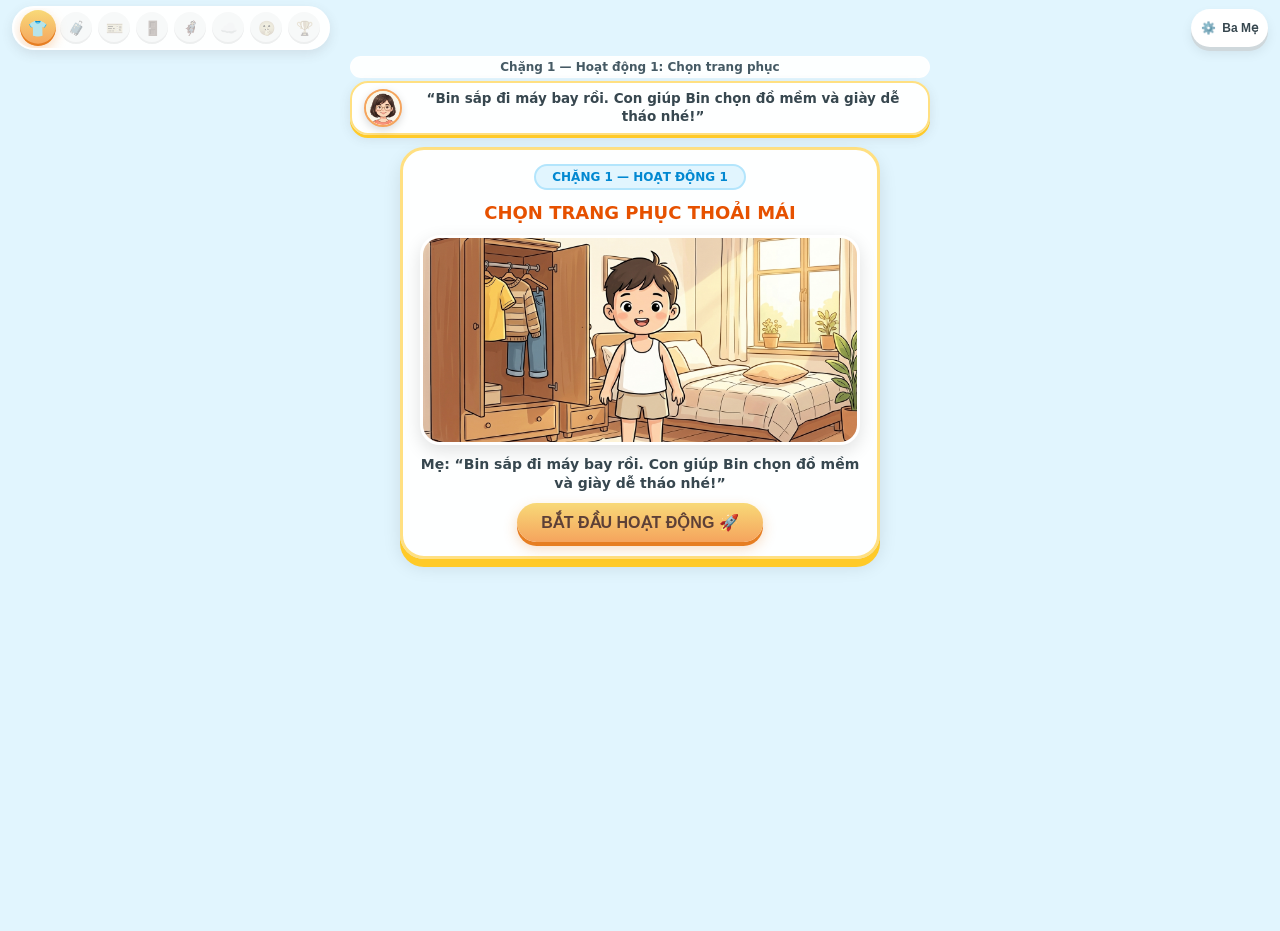
==== commit 79a32073: "Restore canonical illustrations and fitted 16:10 mobile frame" ====
--- a/index.html
+++ b/index.html
@@ -61,27 +61,27 @@
 .activity-container { position: relative; width: 100%; display: none; flex-direction: column; align-items: center; justify-content: flex-start; padding: 4px 0 20px 0; }
 .activity-container.active { display: flex !important; }
 
-/* INTRO VIEW TRÊN MOBILE DỌC */
+/* INTRO VIEW TRÊN MOBILE */
 .activity-intro-view { width: 98%; max-width: 480px; background: rgba(255, 255, 255, 0.96); backdrop-filter: blur(8px); border-radius: 24px; border: 3px solid #FFE082; box-shadow: 0 8px 0 #FFCA28, var(--shadow-chunky); display: flex; flex-direction: column; align-items: center; justify-content: space-between; padding: 14px 16px; text-align: center; margin: 4px auto; gap: 10px; }
 .intro-header-badge { background: #E1F5FE; color: #0288D1; font-size: 12px; font-weight: 900; padding: 4px 16px; border-radius: var(--radius-round); border: 2px solid #B3E5FC; }
 .intro-activity-title { font-size: 18px; font-weight: 900; color: #E65100; margin: 2px 0; }
-.intro-art-frame { width: 100%; max-width: 440px; height: 260px; max-height: 42vh; aspect-ratio: 3/4; border-radius: 20px; overflow: hidden; box-shadow: 0 6px 18px rgba(0,0,0,0.12); border: 3px solid #FFF; display: flex; align-items: center; justify-content: center; background: #FFF; }
-.intro-art-frame img { width: 100%; height: 100%; object-fit: cover; }
+.intro-art-frame { width: 100%; max-width: 440px; height: 210px; max-height: 34vh; aspect-ratio: 16/10; border-radius: 20px; overflow: hidden; box-shadow: 0 6px 18px rgba(0,0,0,0.12); border: 3px solid #FFF; display: flex; align-items: center; justify-content: center; background: #FFF; }
+.intro-art-frame img { width: 100%; height: 100%; object-fit: cover; object-position: center; }
 .intro-prompt-quote { font-size: 14px; font-weight: 800; color: #37474F; line-height: 1.35; }
 .btn-start-activity { font-size: 16px !important; padding: 10px 24px !important; border-radius: 999px !important; }
 
-/* GAMEPLAY VIEW TRÊN MOBILE DỌC */
+/* GAMEPLAY VIEW TRÊN MOBILE */
 .activity-gameplay-view { width: 100%; max-width: 480px; display: flex; flex-direction: column; align-items: center; justify-content: flex-start; margin: 0 auto; gap: 8px; }
 
-/* UNIFIED SCENE STAGE (CHUẨN PORTRAIT DỌC 3:4 CHO MOBILE) */
+/* UNIFIED SCENE STAGE (TỐI ƯU KÍCH THƯỚC 16:10 RÕ NÉT) */
 .unified-scene-stage {
     width: 100% !important;
-    max-width: 440px !important;
+    max-width: 480px !important;
     height: auto !important;
-    max-height: 44vh !important;
-    aspect-ratio: 3/4 !important;
-    border-radius: 24px !important;
-    box-shadow: 0 8px 24px rgba(0,0,0,0.15), 0 0 0 3px #FFFFFF !important;
+    max-height: 38vh !important;
+    aspect-ratio: 16/10 !important;
+    border-radius: 22px !important;
+    box-shadow: 0 8px 24px rgba(0,0,0,0.14), 0 0 0 3px #FFFFFF !important;
     background: #FFFFFF !important;
     margin: 2px auto 6px auto !important;
     display: flex !important;
@@ -113,26 +113,26 @@
     z-index: 20;
 }
 
-/* HĐ 1: CHỌN TRANG PHỤC */
+/* HĐ 1: PHÒNG NGỦ BÉ BIN */
 .level1-room-scene {
     display: flex !important;
     flex-direction: column !important;
     width: 100% !important;
-    max-width: 440px !important;
-    border-radius: 24px !important;
+    max-width: 480px !important;
+    border-radius: 22px !important;
     margin: 2px auto !important;
     overflow: hidden !important;
-    box-shadow: 0 8px 24px rgba(0,0,0,0.15), 0 0 0 3px #FFFFFF !important;
+    box-shadow: 0 8px 24px rgba(0,0,0,0.14), 0 0 0 3px #FFFFFF !important;
     background: #FFFFFF !important;
 }
 #act1-room-scene-img {
     width: 100% !important;
-    height: auto !important;
-    max-height: 42vh !important;
-    aspect-ratio: 3/4 !important;
+    height: 240px !important;
+    max-height: 38vh !important;
+    aspect-ratio: 16/10 !important;
     object-fit: cover !important;
-    object-position: center !important;
-    border-radius: 24px 24px 0 0 !important;
+    object-position: top center !important;
+    border-radius: 22px 22px 0 0 !important;
 }
 .room-wardrobe-grid {
     width: 96% !important;
@@ -212,7 +212,7 @@
 .circle-highlight-seat { position: relative; cursor: pointer; }
 .seat-red-circle { display: none; position: absolute; inset: -6px -10px; border: 4px solid #E53935; border-radius: 20px; transform: rotate(-6deg); animation: drawCircle 0.35s forwards; pointer-events: none; }
 
-/* TRẮC NGHIỆM HÌNH ẢNH TRÊN MOBILE */
+/* TRẮC NGHIỆM HÌNH ẢNH TO RÕ TRÊN MOBILE */
 .visual-quiz-container {
     display: flex !important;
     flex-direction: row !important;
@@ -220,7 +220,7 @@
     align-items: stretch !important;
     gap: 12px !important;
     width: 100% !important;
-    max-width: 460px !important;
+    max-width: 480px !important;
     margin: 6px auto !important;
 }
 .visual-quiz-card {
@@ -228,7 +228,7 @@
     min-width: 0 !important;
     min-height: 165px !important;
     padding: 14px 10px !important;
-    border-radius: 22px !important;
+    border-radius: 24px !important;
     display: flex !important;
     flex-direction: column !important;
     align-items: center !important;
@@ -236,19 +236,20 @@
     gap: 8px !important;
     background: #FFFFFF !important;
     border: 3.5px solid #FFE082 !important;
-    box-shadow: 0 5px 0 #FFB300, 0 8px 20px rgba(0,0,0,0.1) !important;
+    box-shadow: 0 6px 0 #FFB300, 0 10px 24px rgba(0,0,0,0.1) !important;
     cursor: pointer !important;
-}
-.visual-quiz-card:active { transform: translateY(3px); box-shadow: 0 2px 0 #FFB300 !important; }
-.visual-quiz-card img { width: 88px !important; height: 88px !important; object-fit: contain !important; border-radius: 16px !important; }
+    transition: transform 0.15s ease, box-shadow 0.15s ease !important;
+}
+.visual-quiz-card:active { transform: translateY(4px) scale(0.98) !important; box-shadow: 0 2px 0 #FFB300 !important; }
+.visual-quiz-card img { width: 90px !important; height: 90px !important; object-fit: contain !important; border-radius: 16px !important; filter: drop-shadow(0 4px 10px rgba(0,0,0,0.08)) !important; }
 .visual-quiz-card .quiz-label { font-size: 14px !important; font-weight: 900 !important; color: #263238 !important; text-align: center; line-height: 1.25; }
-.visual-quiz-card.correct { border-color: #4CAF50 !important; box-shadow: 0 5px 0 #2E7D32 !important; background: #E8F5E9 !important; }
+.visual-quiz-card.correct { border-color: #4CAF50 !important; box-shadow: 0 6px 0 #2E7D32 !important; background: #E8F5E9 !important; }
 .visual-quiz-card.incorrect { animation: springShake 0.4s both; border-color: #E53935 !important; background: #FFEBEE !important; }
 
 /* HĐ 13: BĂNG CHUYỀN VALI */
-.real-carousel-track { width: 100%; max-width: 440px; min-height: 280px; padding: 14px 8px; border-radius: 24px; background: #263238; box-shadow: inset 0 4px 14px rgba(0,0,0,0.5); display: flex; align-items: center; justify-content: center; margin: 4px auto; }
-.real-suitcases-orbit { display: grid; grid-template-columns: repeat(2, 1fr); gap: 12px; justify-items: center; width: 100%; }
-.real-suitcase-card { width: 130px; height: 140px; background: #FFF; border-radius: 20px; padding: 6px; border: 3px solid #E2E8F0; box-shadow: 0 6px 14px rgba(0,0,0,0.2); cursor: pointer; }
+.real-carousel-track { width: 100%; max-width: 480px; min-height: 290px; padding: 14px 8px; border-radius: 24px; background: #263238; box-shadow: inset 0 4px 16px rgba(0,0,0,0.5); display: flex; align-items: center; justify-content: center; margin: 4px auto; }
+.real-suitcases-orbit { display: grid; grid-template-columns: repeat(2, 1fr); gap: 14px; justify-items: center; width: 100%; }
+.real-suitcase-card { width: 135px; height: 145px; background: #FFF; border-radius: 20px; padding: 6px; border: 3px solid #E2E8F0; box-shadow: 0 6px 14px rgba(0,0,0,0.2); cursor: pointer; }
 .real-suitcase-card img { width: 100%; height: 100%; object-fit: cover; border-radius: 14px; }
 .real-suitcase-card.bin-picked { transform: scale(1.15); border-color: #FFD54F; box-shadow: 0 0 16px #FFD54F; }
 
@@ -394,7 +395,7 @@
                     <span class="intro-header-badge">CHẶNG 1 — HOẠT ĐỘNG 1</span>
                     <h2 class="intro-activity-title">CHỌN TRANG PHỤC THOẢI MÁI</h2>
                     <div class="intro-art-frame">
-                        <img src="act1_p_bed_init_1787826323333.jpg" alt="Phòng ngủ Bé Bin">
+                        <img src="act1_bedroom_initial_bin_1787803669361.jpg" alt="Phòng ngủ Bé Bin">
                     </div>
                     <p class="intro-prompt-quote">Mẹ: “Bin sắp đi máy bay rồi. Con giúp Bin chọn đồ mềm và giày dễ tháo nhé!”</p>
                     <button class="tycoon-btn tycoon-btn-primary btn-start-activity" data-act="1">
@@ -404,7 +405,7 @@
 
                 <div class="activity-gameplay-view hidden" id="gameplay-act-1">
                     <div class="level1-room-scene">
-                        <img id="act1-room-scene-img" src="act1_p_bed_init_1787826323333.jpg" alt="Phòng ngủ Bé Bin">
+                        <img id="act1-room-scene-img" src="act1_bedroom_initial_bin_1787803669361.jpg" alt="Phòng ngủ Bé Bin">
                         <div class="room-wardrobe-grid">
                             <button class="clothes-tile-item" data-clothing-item="true" data-fit="soft" data-type="shirt">
                                 <span>👕</span>
@@ -441,7 +442,7 @@
                     <span class="intro-header-badge">CHẶNG 2 — HOẠT ĐỘNG 2</span>
                     <h2 class="intro-activity-title">XẾP ĐỒ VÀO VALI</h2>
                     <div class="intro-art-frame">
-                        <img src="act2_p_packing_1787826393025.jpg" alt="Bé Bin và Bố xếp đồ vào vali">
+                        <img src="act2_packing_dad_bin_exact_1787803736224.jpg" alt="Bé Bin và Bố xếp đồ vào vali">
                     </div>
                     <p class="intro-prompt-quote">Bố: “Con kiểm tra và xếp các món đồ cần thiết vào vali cho Bin nhé!”</p>
                     <button class="tycoon-btn tycoon-btn-primary btn-start-activity" data-act="2">
@@ -451,7 +452,7 @@
 
                 <div class="activity-gameplay-view hidden" id="gameplay-act-2">
                     <div class="unified-scene-stage">
-                        <img class="unified-scene-img" src="act2_p_packing_1787826393025.jpg" alt="Xếp vali phòng khách">
+                        <img class="unified-scene-img" src="act2_packing_dad_bin_exact_1787803736224.jpg" alt="Xếp vali phòng khách">
                     </div>
 
                     <div class="packing-items-grid">
@@ -481,7 +482,7 @@
                     <span class="intro-header-badge">CHẶNG 3 — HOẠT ĐỘNG 3</span>
                     <h2 class="intro-activity-title">KIỂM TRA VÉ & CHỌN SỐ GHẾ</h2>
                     <div class="intro-art-frame">
-                        <img src="act3_p_checkin_1787826415064.jpg" alt="Quầy làm thủ tục sân bay">
+                        <img src="act3_checkin_mom_bin_exact_1787803769855.jpg" alt="Quầy làm thủ tục sân bay">
                     </div>
                     <p class="intro-prompt-quote">Mẹ: “Vé máy bay có thông tin quan trọng. Con xem vé để biết số ghế của Bin nhé!”</p>
                     <button class="tycoon-btn tycoon-btn-primary btn-start-activity" data-act="3">
@@ -491,7 +492,7 @@
 
                 <div class="activity-gameplay-view hidden" id="gameplay-act-3">
                     <div class="unified-scene-stage" style="max-height: 32vh !important;">
-                        <img class="unified-scene-img" src="act3_p_checkin_1787826415064.jpg" alt="Quầy check-in">
+                        <img class="unified-scene-img" src="act3_checkin_mom_bin_exact_1787803769855.jpg" alt="Quầy check-in">
                     </div>
 
                     <!-- THẺ LÊN MÁY BAY CHUẨN CỦA BÉ BIN -->
@@ -535,7 +536,7 @@
                     <span class="intro-header-badge">CHẶNG 3 — HOẠT ĐỘNG 4</span>
                     <h2 class="intro-activity-title">SOI HÀNH LÝ QUA MÁY QUÉT</h2>
                     <div class="intro-art-frame">
-                        <img src="act4_p_xray_1787826439928.jpg" alt="Bin và Bố tại máy soi X-Ray">
+                        <img src="act4_xray_dad_bin_exact_1787803835711.jpg" alt="Bin và Bố tại máy soi X-Ray">
                     </div>
                     <p class="intro-prompt-quote">Bố: “Đến lượt kiểm tra rồi. Bin lắng nghe hướng dẫn và kiểm tra đồ an toàn nhé!”</p>
                     <button class="tycoon-btn tycoon-btn-primary btn-start-activity" data-act="4">
@@ -545,7 +546,7 @@
 
                 <div class="activity-gameplay-view hidden" id="gameplay-act-4">
                     <div class="unified-scene-stage">
-                        <img class="unified-scene-img" src="act4_p_xray_1787826439928.jpg" alt="Màn hình soi X-Ray">
+                        <img class="unified-scene-img" src="act4_xray_dad_bin_exact_1787803835711.jpg" alt="Màn hình soi X-Ray">
                     </div>
 
                     <div class="scene-interactive-hud">
@@ -564,7 +565,7 @@
                     <span class="intro-header-badge">CHẶNG 3 — HOẠT ĐỘNG 5</span>
                     <h2 class="intro-activity-title">ĐI QUA CỔNG AN NINH</h2>
                     <div class="intro-art-frame">
-                        <img src="act5_p_gate_1787826490425.jpg" alt="Bin đi qua cổng an ninh">
+                        <img src="act5_gate_bin_exact_1787803993294.jpg" alt="Bin đi qua cổng an ninh">
                     </div>
                     <p class="intro-prompt-quote">Mẹ: “Nhiều người đang chờ qua cổng. Con giúp Bin xếp hàng và bước qua nhé!”</p>
                     <button class="tycoon-btn tycoon-btn-primary btn-start-activity" data-act="5">
@@ -574,7 +575,7 @@
 
                 <div class="activity-gameplay-view hidden" id="gameplay-act-5">
                     <div class="unified-scene-stage">
-                        <img id="scene-img-act-5" class="unified-scene-img" src="act5_p_gate_1787826490425.jpg" alt="Cổng an ninh">
+                        <img id="scene-img-act-5" class="unified-scene-img" src="act5_gate_bin_exact_1787803993294.jpg" alt="Cổng an ninh">
                     </div>
 
                     <div class="scene-interactive-hud">
@@ -591,7 +592,7 @@
                     <span class="intro-header-badge">CHẶNG 4 — HOẠT ĐỘNG 6</span>
                     <h2 class="intro-activity-title">TÌM ĐÚNG CỔNG 03</h2>
                     <div class="intro-art-frame">
-                        <img src="act6_p_gate03_1787826519653.jpg" alt="Tìm Cổng 03">
+                        <img src="act6_gate03_dad_bin_exact_1787804038291.jpg" alt="Tìm Cổng 03">
                     </div>
                     <p class="intro-prompt-quote">Bố: “Vé của Bin ghi Cổng 03. Con nhìn biển chỉ dẫn để dẫn Bin đến Cổng 03 nhé!”</p>
                     <button class="tycoon-btn tycoon-btn-primary btn-start-activity" data-act="6">
@@ -601,7 +602,7 @@
 
                 <div class="activity-gameplay-view hidden" id="gameplay-act-6">
                     <div class="unified-scene-stage">
-                        <img class="unified-scene-img" src="act6_p_gate03_1787826519653.jpg" alt="Sảnh Cổng 03">
+                        <img class="unified-scene-img" src="act6_gate03_dad_bin_exact_1787804038291.jpg" alt="Sảnh Cổng 03">
                     </div>
 
                     <div class="scene-interactive-hud">
@@ -619,7 +620,7 @@
                     <span class="intro-header-badge">CHẶNG 5 — HOẠT ĐỘNG 7</span>
                     <h2 class="intro-activity-title">CÀI DÂY AN TOÀN TRÊN GHẾ</h2>
                     <div class="intro-art-frame">
-                        <img src="act7_p_unbuckled_1787826548604.jpg" alt="Bin ngồi ghế máy bay">
+                        <img src="act7_cabin_family_exact_1787803601954.jpg" alt="Bin ngồi ghế máy bay">
                     </div>
                     <p class="intro-prompt-quote">Mẹ: “Bin đã ngồi vào ghế 12A. Con giúp Bin cài dây an toàn chắc chắn nhé!”</p>
                     <button class="tycoon-btn tycoon-btn-primary btn-start-activity" data-act="7">
@@ -629,13 +630,20 @@
 
                 <div class="activity-gameplay-view hidden" id="gameplay-act-7">
                     <div class="unified-scene-stage">
-                        <img id="scene-img-act-7" class="unified-scene-img" src="act7_p_unbuckled_1787826548604.jpg" alt="Cài dây an toàn">
+                        <img id="scene-img-act-7" class="unified-scene-img" src="act7_cabin_family_exact_1787803601954.jpg" alt="Cài dây an toàn">
                     </div>
                     
                     <div class="scene-interactive-hud" id="hud-quiz-act-7">
-                        <button id="btn-buckle-seatbelt-7" class="tycoon-btn tycoon-btn-primary" style="font-size: 16px; padding: 12px 28px; width: 90%;">
-                            🔒 Chạm để cài khóa dây an toàn (CẠCH!)
-                        </button>
+                        <div class="visual-quiz-container">
+                            <button class="visual-quiz-card" data-choice="correct" data-act="7">
+                                <img src="choice_act7_buckled_1787806309848.jpg" class="choice-thumb" alt="Cài dây an toàn">
+                                <span class="quiz-label">Cài dây an toàn (CẠCH!)</span>
+                            </button>
+                            <button class="visual-quiz-card" data-choice="wrong" data-act="7">
+                                <img src="choice_act7_unbuckled_1787806276793.jpg" class="choice-thumb" alt="Đứng nhảy trên ghế">
+                                <span class="quiz-label">Đứng nhảy trên ghế</span>
+                            </button>
+                        </div>
                     </div>
                 </div>
             </section>
@@ -646,7 +654,7 @@
                     <span class="intro-header-badge">CHẶNG 5 — HOẠT ĐỘNG 8</span>
                     <h2 class="intro-activity-title">GIÚP TAI DỄ CHỊU KHI CẤT CÁNH</h2>
                     <div class="intro-art-frame">
-                        <img src="act8_p_drink_1787826607801.jpg" alt="Bin uống nước">
+                        <img src="act8_cabin_drink_exact_1787803876001.jpg" alt="Bin uống nước">
                     </div>
                     <p class="intro-prompt-quote">Mẹ: “Máy bay đang lên cao. Con giúp Bin uống từng ngụm nước nhỏ và nuốt nhẹ nhé!”</p>
                     <button class="tycoon-btn tycoon-btn-primary btn-start-activity" data-act="8">
@@ -656,13 +664,20 @@
 
                 <div class="activity-gameplay-view hidden" id="gameplay-act-8">
                     <div class="unified-scene-stage">
-                        <img id="scene-img-act-8" class="unified-scene-img" src="act8_p_drink_1787826607801.jpg" alt="Bin uống nước">
+                        <img id="scene-img-act-8" class="unified-scene-img" src="act8_cabin_drink_exact_1787803876001.jpg" alt="Bin uống nước">
                     </div>
                     
                     <div class="scene-interactive-hud" id="hud-quiz-act-8">
-                        <button id="btn-drink-water-8" class="tycoon-btn tycoon-btn-primary" style="font-size: 16px; padding: 12px 28px; width: 90%;">
-                            🥤 Chạm để Bin uống nước & nuốt nhẹ
-                        </button>
+                        <div class="visual-quiz-container">
+                            <button class="visual-quiz-card" data-choice="correct" data-act="8">
+                                <img src="choice_act8_drink_1787806384301.jpg" class="choice-thumb" alt="Uống từng ngụm nước">
+                                <span class="quiz-label">Uống từng ngụm nước nhỏ</span>
+                            </button>
+                            <button class="visual-quiz-card" data-choice="wrong" data-act="8">
+                                <img src="choice_act8_cry_1787806342582.jpg" class="choice-thumb" alt="Bịt tai, khóc nhè">
+                                <span class="quiz-label">Bịt tai, khóc nhè</span>
+                            </button>
+                        </div>
                     </div>
                 </div>
             </section>
@@ -673,7 +688,7 @@
                     <span class="intro-header-badge">CHẶNG 6 — HOẠT ĐỘNG 9</span>
                     <h2 class="intro-activity-title">NGẮM MÂY VÀ TƯỞNG TƯỢNG</h2>
                     <div class="intro-art-frame">
-                        <img src="act9_p_clouds_1787826640477.jpg" alt="Ngắm mây qua cửa sổ">
+                        <img src="scene_act9_window_1787730327041.jpg" alt="Ngắm mây qua cửa sổ">
                     </div>
                     <p class="intro-prompt-quote">Bin: “Ngoài cửa sổ có nhiều đám mây kỳ diệu. Con cùng Bin ngắm mây nhé!”</p>
                     <button class="tycoon-btn tycoon-btn-primary btn-start-activity" data-act="9">
@@ -683,7 +698,7 @@
 
                 <div class="activity-gameplay-view hidden" id="gameplay-act-9">
                     <div class="unified-scene-stage">
-                        <img id="scene-img-act-9" class="unified-scene-img" src="act9_p_clouds_1787826640477.jpg" alt="Ngắm mây">
+                        <img id="scene-img-act-9" class="unified-scene-img" src="scene_act9_window_1787730327041.jpg" alt="Ngắm mây">
                     </div>
 
                     <div class="scene-interactive-hud">
@@ -700,7 +715,7 @@
                     <span class="intro-header-badge">CHẶNG 7 — HOẠT ĐỘNG 10</span>
                     <h2 class="intro-activity-title">NÓI NHỎ VỪA ĐỦ NGHE</h2>
                     <div class="intro-art-frame">
-                        <img src="act10_p_whisper_1787826674278.jpg" alt="Nói nhỏ trên máy bay">
+                        <img src="act10_cabin_whisper_exact_1787803921672.jpg" alt="Nói nhỏ trên máy bay">
                     </div>
                     <p class="intro-prompt-quote">Mẹ: “Trên máy bay đông người. Con chọn mức âm lượng lịch sự cho Bin nhé!”</p>
                     <button class="tycoon-btn tycoon-btn-primary btn-start-activity" data-act="10">
@@ -710,7 +725,7 @@
 
                 <div class="activity-gameplay-view hidden" id="gameplay-act-10">
                     <div class="unified-scene-stage">
-                        <img id="scene-img-act-10" class="unified-scene-img" src="act10_p_whisper_1787826674278.jpg" alt="Nói nhỏ lịch sự">
+                        <img id="scene-img-act-10" class="unified-scene-img" src="act10_cabin_whisper_exact_1787803921672.jpg" alt="Nói nhỏ lịch sự">
                     </div>
 
                     <div class="scene-interactive-hud" id="hud-quiz-act-10">
@@ -734,7 +749,7 @@
                     <span class="intro-header-badge">CHẶNG 7 — HOẠT ĐỘNG 11</span>
                     <h2 class="intro-activity-title">NGỒI GỌN — KHÔNG ĐẠP GHẾ TRƯỚC</h2>
                     <div class="intro-art-frame">
-                        <img src="act11_p_tuckfeet_1787826704927.jpg" alt="Ngồi thu chân gọn gàng">
+                        <img src="act11_cabin_tuckfeet_exact_1787803962458.jpg" alt="Ngồi thu chân gọn gàng">
                     </div>
                     <p class="intro-prompt-quote">Bố: “Con giúp Bin ngồi ngay ngắn, thu chân gọn gàng để giữ lịch sự nhé!”</p>
                     <button class="tycoon-btn tycoon-btn-primary btn-start-activity" data-act="11">
@@ -744,7 +759,7 @@
 
                 <div class="activity-gameplay-view hidden" id="gameplay-act-11">
                     <div class="unified-scene-stage">
-                        <img id="scene-img-act-11" class="unified-scene-img" src="act11_p_tuckfeet_1787826704927.jpg" alt="Ngồi thu chân gọn">
+                        <img id="scene-img-act-11" class="unified-scene-img" src="act11_cabin_tuckfeet_exact_1787803962458.jpg" alt="Ngồi thu chân gọn">
                     </div>
 
                     <div class="scene-interactive-hud" id="hud-quiz-act-11">
@@ -768,7 +783,7 @@
                     <span class="intro-header-badge">CHẶNG 8 — HOẠT ĐỘNG 12</span>
                     <h2 class="intro-activity-title">CHỜ DỪNG HẲN RỒI MỚI MỞ DÂY</h2>
                     <div class="intro-art-frame">
-                        <img src="act12_p_landing_1787826742480.jpg" alt="Máy bay hạ cánh">
+                        <img src="act7_cabin_family_exact_1787803601954.jpg" alt="Máy bay hạ cánh">
                     </div>
                     <p class="intro-prompt-quote">Bố: “Máy bay vừa đáp xuống. Khi nào máy bay dừng hẳn mình mới mở dây nhé!”</p>
                     <button class="tycoon-btn tycoon-btn-primary btn-start-activity" data-act="12">
@@ -778,13 +793,20 @@
 
                 <div class="activity-gameplay-view hidden" id="gameplay-act-12">
                     <div class="unified-scene-stage">
-                        <img id="scene-img-act-12" class="unified-scene-img" src="act12_p_landing_1787826742480.jpg" alt="Chờ dừng hẳn">
-                    </div>
-
-                    <div class="scene-interactive-hud">
-                        <button id="unbuckle-latch-btn" class="tycoon-btn" style="font-size: 15px; padding: 12px 24px; width: 92%;">
-                            ⏳ Đèn đỏ sáng: Máy bay đang chạy vào bãi đỗ...
-                        </button>
+                        <img id="scene-img-act-12" class="unified-scene-img" src="act7_cabin_family_exact_1787803601954.jpg" alt="Chờ dừng hẳn">
+                    </div>
+
+                    <div class="scene-interactive-hud" id="hud-quiz-act-12">
+                        <div class="visual-quiz-container">
+                            <button class="visual-quiz-card" data-choice="correct" data-act="12">
+                                <img src="choice_act12_sit_1787806461834.jpg" class="choice-thumb" alt="Ngồi yên thắt dây chờ">
+                                <span class="quiz-label">Ngồi yên thắt dây chờ</span>
+                            </button>
+                            <button class="visual-quiz-card" data-choice="wrong" data-act="12">
+                                <img src="choice_act12_stand_1787806424639.jpg" class="choice-thumb" alt="Đứng dậy lấy đồ sớm">
+                                <span class="quiz-label">Đứng dậy lấy đồ sớm</span>
+                            </button>
+                        </div>
                     </div>
                 </div>
             </section>
@@ -795,7 +817,7 @@
                     <span class="intro-header-badge">CHẶNG 8 — HOẠT ĐỘNG 13</span>
                     <h2 class="intro-activity-title">TÌM ĐÚNG VALI CỦA BIN</h2>
                     <div class="intro-art-frame">
-                        <img src="act13_p_carousel_1787826776348.jpg" alt="Băng chuyền hành lý">
+                        <img src="act13_carousel_bin_exact_1787804082739.jpg" alt="Băng chuyền hành lý">
                     </div>
                     <p class="intro-prompt-quote">Bố: “Vali của Bin màu đỏ và có hình chú gấu. Con nhìn kỹ và nhận đúng vali nhé!”</p>
                     <button class="tycoon-btn tycoon-btn-primary btn-start-activity" data-act="13">
@@ -1126,11 +1148,11 @@
           sceneImg.classList.remove('pop-in-soft');
           void sceneImg.offsetWidth;
           if (state.outfit.shirt && (state.outfit.pants || state.outfit.shoes)) {
-            sceneImg.src = 'act1_p_bed_full_1787826367609.jpg';
+            sceneImg.src = 'act1_bedroom_full_bin_1787803632562.jpg';
           } else if (state.outfit.shirt) {
-            sceneImg.src = 'act1_p_bed_shirt_1787826346710.jpg';
+            sceneImg.src = 'act1_bedroom_shirt_bin_1787803700813.jpg';
           } else if (state.outfit.pants || state.outfit.shoes) {
-            sceneImg.src = 'act1_p_bed_shirt_1787826346710.jpg';
+            sceneImg.src = 'act1_bedroom_shirt_bin_1787803700813.jpg';
           }
           sceneImg.classList.add('pop-in-soft');
         }
@@ -1140,7 +1162,7 @@
         else if (type === 'shoes') showPrompt('Mẹ', 'Tuyệt vời! Giày dán xé êm chân và dễ cởi khi qua an ninh!');
 
         if (state.outfit.shirt && state.outfit.pants && state.outfit.shoes) {
-          if (sceneImg) sceneImg.src = 'act1_p_bed_full_1787826367609.jpg';
+          if (sceneImg) sceneImg.src = 'act1_bedroom_full_bin_1787803632562.jpg';
           setTimeout(() => completeActivity(1), 350);
         }
       });
@@ -1222,22 +1244,6 @@
       });
     });
 
-    // Act 7: Cài dây an toàn
-    el('btn-buckle-seatbelt-7')?.addEventListener('click', () => {
-      sfx.clack();
-      const sceneImg7 = el('scene-img-act-7');
-      if (sceneImg7) sceneImg7.src = 'act7_p_buckled_1787826577849.jpg';
-      showPrompt('Mẹ', 'CẠCH! Dây an toàn chắc chắn rồi! Máy bay chuẩn bị cất cánh!');
-      setTimeout(() => completeActivity(7), 500);
-    });
-
-    // Act 8: Uống nước
-    el('btn-drink-water-8')?.addEventListener('click', () => {
-      sfx.good();
-      showPrompt('Bin', 'Nuốt nước ực một cái, tai Bin hết khó chịu rồi!');
-      setTimeout(() => completeActivity(8), 400);
-    });
-
     // Act 9: Ngắm mây
     document.querySelectorAll('#act-9 .morph-cloud-btn').forEach((btn, i) => {
       btn.addEventListener('click', () => {
@@ -1251,7 +1257,7 @@
       });
     });
 
-    // Act 10 & 11: Trắc nghiệm thói quen lịch sự
+    // Act 7, 8, 10, 11, 12: Trắc nghiệm hình ảnh
     document.querySelectorAll('.visual-quiz-card').forEach(btn => {
       btn.addEventListener('click', () => {
         const actNum = parseInt(btn.dataset.act, 10);
@@ -1260,16 +1266,23 @@
         if (isCorrect) {
           btn.classList.add('correct');
           sfx.good();
-          if (actNum === 10) showPrompt('Bin', 'Đúng rồi! Mình nói nhỏ vừa đủ nghe để giữ yên tĩnh!');
+          if (actNum === 7) showPrompt('Mẹ', 'CẠCH! Dây an toàn chắc chắn rồi! Máy bay chuẩn bị cất cánh!');
+          else if (actNum === 8) showPrompt('Bin', 'Nuốt nước ực một cái, tai Bin hết khó chịu rồi!');
+          else if (actNum === 10) showPrompt('Bin', 'Đúng rồi! Mình nói nhỏ vừa đủ nghe để giữ yên tĩnh!');
           else if (actNum === 11) showPrompt('Bố', 'Giỏi lắm! Bin ngồi thu chân gọn gàng không chạm ghế trước!');
+          else if (actNum === 12) showPrompt('Mẹ', 'Máy bay dừng hẳn rồi. Bây giờ mình mới mở dây nhé!');
+
           setTimeout(() => completeActivity(actNum), 400);
         } else {
           btn.classList.remove('incorrect');
           void btn.offsetWidth;
           btn.classList.add('incorrect');
           sfx.bad();
-          if (actNum === 10) showPrompt('Mẹ', 'Nói to sẽ làm ồn mọi người xung quanh đấy. Bin nói nhỏ nhé!');
+          if (actNum === 7) showPrompt('Mẹ', 'Đứng trên ghế rất nguy hiểm khi máy bay di chuyển con nhé!');
+          else if (actNum === 8) showPrompt('Mẹ', 'Bịt tai khóc sẽ không làm hết khó chịu. Bin thử uống từng ngụm nước nhỏ nhé!');
+          else if (actNum === 10) showPrompt('Mẹ', 'Nói to sẽ làm ồn mọi người xung quanh đấy. Bin nói nhỏ nhé!');
           else if (actNum === 11) showPrompt('Bố', 'Đạp vào lưng ghế trước làm phiền người khác con nhé. Mình thu chân gọn nào!');
+          else if (actNum === 12) showPrompt('Bố', 'Đèn báo hiệu còn sáng, máy bay đang di chuyển, mình chưa được đứng dậy lấy đồ con nhé!');
         }
       });
     });
@@ -1301,9 +1314,7 @@
       state.clouds.clear();
 
       const sceneImg1 = el('act1-room-scene-img');
-      if (sceneImg1) sceneImg1.src = 'act1_p_bed_init_1787826323333.jpg';
-      const sceneImg7 = el('scene-img-act-7');
-      if (sceneImg7) sceneImg7.src = 'act7_p_unbuckled_1787826548604.jpg';
+      if (sceneImg1) sceneImg1.src = 'act1_bedroom_initial_bin_1787803669361.jpg';
 
       document.querySelectorAll('#act-1 [data-clothing-item="true"]').forEach(b => b.classList.remove('runtime-selected'));
       document.querySelectorAll('#act-2 [data-luggage-item="true"]').forEach(b => b.classList.remove('runtime-packed', 'shake-wobble'));
